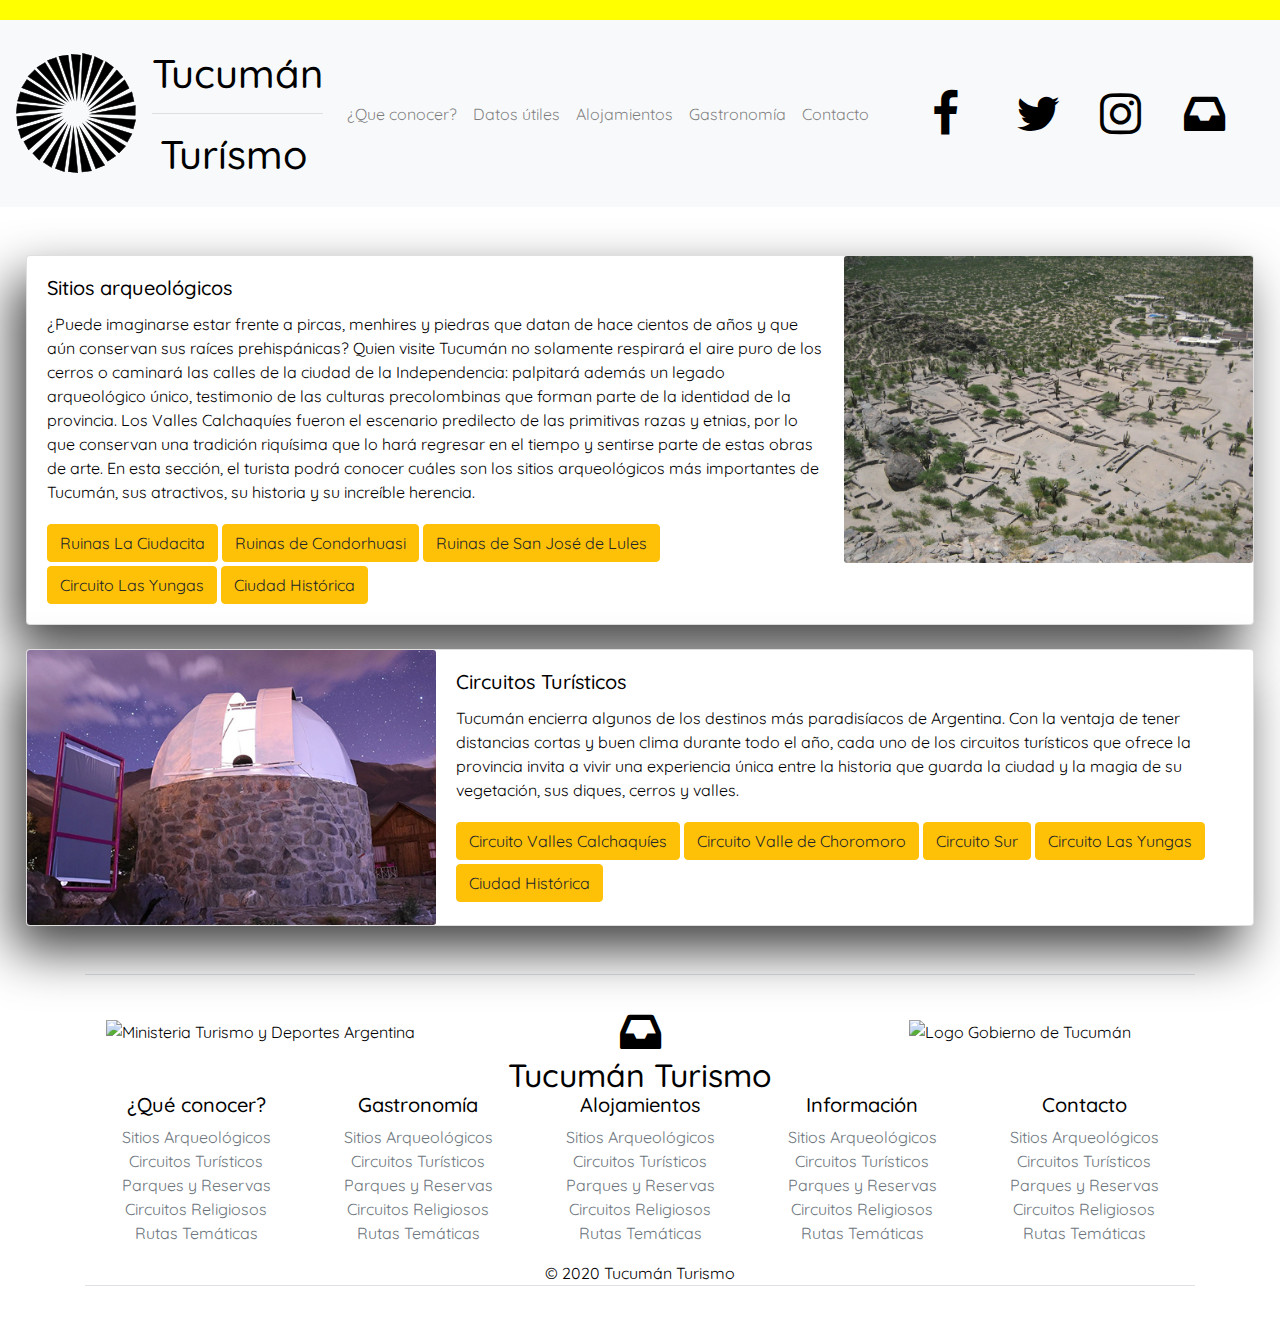
==== que-conocer.html @ 3dce8cdc "cambios realizados con la seccion de 'que conocer'" ====
<!doctype html>
<html lang="en">
  <head>
    <title>Title</title>
    <!-- Required meta tags -->
    <meta charset="utf-8">
    <meta name="viewport" content="width=device-width, initial-scale=1, shrink-to-fit=no">

    <!-- Bootstrap CSS -->
    <link
    rel="stylesheet"
    href="https://cdnjs.cloudflare.com/ajax/libs/animate.css/4.0.0/animate.min.css"
  />
    <link rel="stylesheet" href="https://stackpath.bootstrapcdn.com/bootstrap/4.3.1/css/bootstrap.min.css" integrity="sha384-ggOyR0iXCbMQv3Xipma34MD+dH/1fQ784/j6cY/iJTQUOhcWr7x9JvoRxT2MZw1T" crossorigin="anonymous">
    <link rel="stylesheet" href="style.css">
    <link href="https://fonts.googleapis.com/css2?family=Quicksand:wght@300;400;500;515;600;700&display=swap" rel="stylesheet">
    <link
    href="http://cdnjs.cloudflare.com/ajax/libs/font-awesome/4.3.0/css/font-awesome.css"
    rel="stylesheet"
    type="text/css"
  />
  <link rel="stylesheet" href="que-conocer.css">
  <link
    rel="stylesheet"
    href="https://cdnjs.cloudflare.com/ajax/libs/animate.css/4.0.0/animate.min.css"
  />
  </head>
  <body>


<div class="barra-amarilla"></div>
    <nav class="navbar navbar-expand-lg navbar-light bg-light">
      <a class="navbar-brand" href="#"> 
        
        <svg class="entetur" xmlns="http://www.w3.org/2000/svg" viewBox="0 0 274.05 274.16"><title>logo turismo</title><g id="uno"><polygon points="5.48 174.2 103.08 145.27 11.7 195.18 5.48 174.2"/><path d="M296.79,180.9l-61.4,33.53-25.31,13.83-5.9-19.91,92.61-27.45m8.74-3.63L202.94,207.68l6.53,22,96.06-52.46Z" transform="translate(-198.08 -33.82)"/></g><g id="cuatro"><polygon points="3.65 109.64 10.42 88.83 107.22 120.32 3.65 109.64"/><path d="M208.82,123.28l91.85,29.87L202.4,143l6.42-19.74m-.64-1.27-7.11,21.88,108.86,11.22L208.18,122Z" transform="translate(-198.08 -33.82)"/></g><g id="tres"><polygon points="2.89 116.12 104.11 126.93 0.56 137.87 2.89 116.12"/><path d="M201.41,150.48l96,10.26-46.4,4.91-51.85,5.48,2.2-20.65m-.89-1.1-2.44,22.87,108.84-11.5-106.4-11.37Z" transform="translate(-198.08 -33.82)"/></g><g id="dos"><polygon points="1.72 144.91 103.19 136.86 3.44 166.72 1.72 144.91"/><path d="M296.62,171.55,249,185.81l-47,14.07-1.65-20.7,96.29-7.63m9.3-1.74-106.66,8.45,1.82,22.93,104.84-31.38Z" transform="translate(-198.08 -33.82)"/></g><g id="once"><polygon points="151.97 0.64 173.18 6.04 148.02 104.68 151.97 0.64"/><path d="M350.53,35.09l20.12,5.13-23.87,93.6,2-52.92,1.74-45.81m-.95-1.27q-2.08,54.68-4.16,109.36L371.87,39.5l-22.29-5.68Z" transform="translate(-198.08 -33.82)"/></g><g id="doce"><polygon points="179.64 8.22 199.35 17.73 155.13 109.41 179.64 8.22"/><path d="M378.07,42.76l18.7,9-42,87L370.26,75l7.81-32.2m-.68-1.44Q364.51,94.5,351.61,147.68L398.1,51.31l-20.71-10Z" transform="translate(-198.08 -33.82)"/></g><g id="trece"><polygon points="204.98 19.5 222.62 32.44 162.44 114.54 204.98 19.5"/><path d="M403.26,54.09,420,66.37l-57.11,77.9L398,65.93l5.3-11.84m-.41-1.54q-22.35,50-44.71,99.9l63.26-86.3-18.55-13.6Z" transform="translate(-198.08 -33.82)"/></g><g id="catorce"><polygon points="230.04 38.29 244.1 55.06 166.1 120.46 230.04 38.29"/><path d="M428.13,72.9l13.34,15.91-74,62.06,60.67-78m0-1.59-67.22,86.38,82-68.75L428.11,71.31Z" transform="translate(-198.08 -33.82)"/></g><g id="quince"><polygon points="248.01 61.07 258.33 80.36 168.59 128.41 248.01 61.07"/><path d="M445.94,95.67l9.8,18.31-85.15,45.59,75.35-63.9m.3-1.56-83.48,70.78,94.33-50.5L446.24,94.11Z" transform="translate(-198.08 -33.82)"/></g><g id="dieciseis"><polygon points="264.51 88.93 269.53 110.23 170.45 133.58 264.51 88.93"/><path d="M462.25,123.47,467,143.68l-94,22.15,40.93-19.43,48.32-22.93m.68-1.44L364.07,169l104.14-24.55L462.93,122Z" transform="translate(-198.08 -33.82)"/></g><g id="diecisiete"><polygon points="170.37 139.49 272.67 120.1 272.13 141.97 170.37 139.49"/><path d="M470.23,154.52l-.5,20.76-96.56-2.36,44.52-8.44,52.54-10m1-1.21L363.74,173.69l107,2.61.56-23Z" transform="translate(-198.08 -33.82)"/></g><g id="dieciocho"><polygon points="169.45 146.38 273.41 152.22 267.62 173.32 169.45 146.38"/><path d="M372.2,181l98.64,5.54-5.49,20L372.2,181m-9.34-1.53,103.19,28.32,6.09-22.18-109.28-6.14Z" transform="translate(-198.08 -33.82)"/></g><g id="diecinueve"><polygon points="165.58 153.08 264.85 184.47 254.02 203.48 165.58 153.08"/><path d="M368,188.8l43.21,13.65,51,16.12-10.28,18L368,188.8M359.32,185l93,53,11.39-20L359.32,185Z" transform="translate(-198.08 -33.82)"/></g><g id="veinte"><polygon points="161.44 158.1 250.37 212.25 235.32 228.13 161.44 158.1"/><path d="M363.28,194.79,402,218.35l45.68,27.82-14.28,15.07-70.1-66.45M355.76,189l77.66,73.61L449.24,246,355.76,189Z" transform="translate(-198.08 -33.82)"/></g><g id="veintiuno"><polygon points="153.35 162.03 227.7 234.91 209.44 246.97 153.35 162.03"/><path d="M354.44,199.49l51.9,50.88L425,268.65,407.67,280.1l-53.23-80.61m-6-7.3,59,89.29,19.2-12.67-78.16-76.62Z" transform="translate(-198.08 -33.82)"/></g><g id="veintidos"><polygon points="145.64 169.09 202.6 256.24 182.18 264.1 145.64 169.09"/><path d="M345.87,207.12l54.05,82.7-19.37,7.45-34.68-90.15m-4.31-8.43L380,298.56l21.47-8.25-59.88-91.62Z" transform="translate(-198.08 -33.82)"/></g><g id="veintitres"><polygon points="138.69 170.54 172.53 269.01 150.8 271.62 138.69 170.54"/><path d="M337.83,209l18.41,53.59,13.7,39.85-20.62,2.47L337.83,209m-2.11-9.22L348.45,306l22.83-2.74-35.56-103.5Z" transform="translate(-198.08 -33.82)"/></g><g id="veinticuatro"><polygon points="119.32 271.04 131.18 169.94 141.05 273.59 119.32 271.04"/><path d="M329.21,208.49l4.42,46.37,4.95,52L318,304.42l11.26-95.93m.1-9.47L316.85,305.3,339.69,308,329.31,199Z" transform="translate(-198.08 -33.82)"/></g><g id="veinticinco"><polygon points="89.92 263.7 124.81 168.07 110.47 271.2 89.92 263.7"/><path d="M321.75,206.48,316,247.84l-7.86,56.5-19.5-7.12,33.11-90.74M324,197.3,287.35,297.81,309,305.7q7.55-54.19,15.08-108.4Z" transform="translate(-198.08 -33.82)"/></g><g id="veintiseis"><polygon points="62.36 249.18 117.73 163.75 80.72 261.08 62.36 249.18"/><path d="M313.67,201.79l-16.1,42.35-19,50-17.43-11.3,52.54-81m4.28-8.44-58.2,89.79,19.3,12.51L318,193.35Z" transform="translate(-198.08 -33.82)"/></g><g id="veintisiete"><polygon points="38.2 228.86 112.53 159.31 53.15 244.84 38.2 228.86"/><path d="M307.52,196.71l-56.34,81.15L237,262.7l70.53-66m6.19-7.16-78.13,73.11,15.71,16.79,62.42-89.9Z" transform="translate(-198.08 -33.82)"/></g><g id="veintiocho"><polygon points="17.93 202.37 106.37 151.97 28.76 221.38 17.93 202.37"/><path d="M300.61,188.55l-32.67,29.21-41,36.65-10.28-18,83.92-47.82m7.68-5.53-93,53,11.39,20,81.58-73Z" transform="translate(-198.08 -33.82)"/></g><g id="diez"><polygon points="125.93 3.02 147.28 4.78 138.93 106.23 125.93 3.02"/><path d="M324.59,37.38l20.23,1.67-7.92,96.16-5.85-46.52-6.46-51.31m-1.15-1.09q6.84,54.29,13.67,108.58L345.9,38.14l-22.46-1.85Z" transform="translate(-198.08 -33.82)"/></g><g id="nueve"><polygon points="97.72 7.56 118.95 4.76 132.23 105.69 97.72 7.56"/><path d="M316.6,39.14l12.59,95.66-9.67-27.49-23-65.52,20.13-2.65m.87-1.12L295.12,41,331.43,144.2,317.47,38Z" transform="translate(-198.08 -33.82)"/></g><g id="ocho"><polygon points="71.61 17.21 91.83 10.13 125.47 106.21 71.61 17.21"/><path d="M289.6,44.59l31.89,91.07-19.26-31.83L270.44,51.3l19.16-6.71m.61-1.27-21.27,7.44,56.67,93.63L290.21,43.32Z" transform="translate(-198.08 -33.82)"/></g><g id="siete"><polygon points="47.52 33.11 66.2 21.71 119.23 108.6 47.52 33.11"/><path d="M264.11,56.22l50.32,82.44L246.39,67l17.72-10.81m.34-1.38-19.64,12,75.38,79.36L264.45,54.84Z" transform="translate(-198.08 -33.82)"/></g><g id="seis"><polygon points="27.34 53.77 42.85 38.34 114.62 110.53 27.34 53.77"/><path d="M240.93,72.86,309,141.37l-29.87-19.43-53-34.44,14.72-14.64m0-1.41L224.63,87.67l91.74,59.66L240.94,71.45Z" transform="translate(-198.08 -33.82)"/></g><g id="cinco"><polygon points="12.99 79.08 24.86 60.7 110.38 115.91 12.99 79.08"/><path d="M223.09,95.2l81.15,52.39-30.45-11.51-62-23.43L223.09,95.2m-.3-1.38-12.47,19.32,102.36,38.72-89.89-58Z" transform="translate(-198.08 -33.82)"/></g></svg>



      </a>
      <a class="navbar-brand" href="#">
        <p><h1>Tucumán</h1></p> <hr>
        <p><h1 class="dosespacios">Turísmo</h1></p></a>
      <button class="navbar-toggler" type="button" data-toggle="collapse" data-target="#navbarNav" aria-controls="navbarNav" aria-expanded="false" aria-label="Toggle navigation">
        <span class="navbar-toggler-icon"></span>
      </button>
      <div class="collapse navbar-collapse" id="navbarNav">
        <ul class="navbar-nav">
          <li class="nav-item">
            <a class="nav-link" href="#">¿Que conocer? <span class="sr-only">(current)</span></a>
          </li>
          <li class="nav-item">
            <a class="nav-link" href="#">Datos útiles</a>
          </li>
          <li class="nav-item">
            <a class="nav-link" href="#">Alojamientos</a>
          </li>
          <li class="nav-item">
            <a class="nav-link" href="#">Gastronomía</a>
          </li>
          <li class="nav-item">
            <a class="nav-link" href="#">Contacto</a>
          </li>
        </ul>

      </div>
      <div class="redes-sociales d-none d-lg-block">
        <i class="fa fa-facebook fa-3x"></i>
        <i class="fa fa-twitter fa-3x"></i>
        <i class="fa fa-instagram fa-3x"></i>
        <i class="fa fa-inbox fa-3x"></i>
      </div>
    </nav>








   

      <!-- <div class="card-body">

    <div class="carta card mb-3 d-flex justify-content-center  animate__animated animate__backInDown">
      <div class="encajar">
      <img class="card-img-top" src="observatorio-de-ampimpa.jpg" alt="Card image cap">
      <h5 class="card-title">Ampimpa</h5>
    </div>
      <div class="card-body">
        
        
        <p class="card-text ">un centro astronomico con las mejores vistas hacia el universo permitido por sus cielos despejados y su altura al nivel del mar. <span> Se encuentra a 10 km de Amaicha del Valle, sobre la RP 307, a 2560 m de altura. Fue fundado en 1985 para estudiar el Cometa Halley en su último paso por la Tierra. Está emplazado en un balcón natural al valle de Santa María, enfrentando a las sierras de Quilmes o del Cajón, y un cielo diáfano, en forma casi permanente, sin polución ambiental ni contaminación lumínica, lo que permite la realización de observaciones en condiciones óptimas. Ofrece visitas guiadas y Campamentos Científicos Educativos para grupos de alumnos de colegios. Desde 2011 está reconocida como Institución de Formación Profesional Docente por el Ministerio de Educación y en ese marco realiza Campamentos de Formación Docente en el Área de Ciencias.</span></p>
        
      </div>
    </div>
    
  </div> -->

<!-- 
  <div class="card">
    <div class="card-body">
      <h5 class="card-title">Card title</h5>
      <p class="card-text">This is a wider card with supporting text below as a natural lead-in to additional content. This content is a little bit longer.</p>
      <p class="card-text"><small class="text-muted">Last updated 3 mins ago</small></p>
    </div>
    <img class="card-img" src="observatorio-de-ampimpa.jpg" alt="Card image cap">
  </div> -->


  <div class="atracciones card mb-4 mt-5 animate__animated animate__fadeInRight" >
    <div class="row no-gutters">
      
      <div class="col-md-8">
        <div class="card-body">
          <h5 class="card-title">Sitios arqueológicos</h5>
          <p class="card-text">¿Puede imaginarse estar frente a pircas, menhires y piedras que datan de hace cientos de años y que aún conservan sus raíces prehispánicas?

            Quien visite Tucumán no solamente respirará el aire puro de los cerros o caminará las calles de la ciudad de la Independencia: palpitará además un legado arqueológico único, testimonio de las culturas precolombinas que forman parte de la identidad de la provincia.
          
            Los Valles Calchaquíes fueron el escenario predilecto de las primitivas razas y etnias, por lo que conservan una tradición riquísima que lo hará regresar en el tiempo y sentirse parte de estas obras de arte.
          
            En esta sección, el turista podrá conocer cuáles son los sitios arqueológicos más importantes de Tucumán, sus atractivos, su historia y su increíble herencia.     
          </p>
          

          <button type="button" class="btn btn-warning mt-1" data-toggle="modal" data-target=".bd-example-modal-lg-sauno">Ruinas La Ciudacita</button>



<button type="button" class="btn btn-warning mt-1" data-toggle="modal" data-target=".bd-example-modal-lg-sados">Ruinas de Condorhuasi</button>



<button type="button" class="btn btn-warning mt-1" data-toggle="modal" data-target=".bd-example-modal-lg-satres">Ruinas de San José de Lules</button>




<button type="button" class="btn btn-warning mt-1" data-toggle="modal" data-target=".bd-example-modal-lg-i">Circuito Las Yungas</button>

<div class="modal fade bd-example-modal-lg-i" tabindex="-3" role="dialog" aria-labelledby="myLargeModalLabel2" aria-hidden="true">
  <div class="modal-dialog modal-lg-">
    <div class="modal-content">
      <button type="button" class="close" data-dismiss="modal" aria-label="Close">
        <span aria-hidden="true">&times;</span>
      </button>
      <img class="img-fluid" src="dique el cadillal.jpg" alt="">
      <h5 class="modal-titulo">Circuito Las Yungas</h5>
      <p class="texto-modal">
        El visitante podrá conocer lugares paradisíacos en este circuito y disfrutará de la paz y la infinidad de actividades en Yerba Buena, de las lomas y quebradas soñadas de Villa Nougués, de los cerros y la vista panorámica única de la ciudad desde San Javier y de los bosques verdes y tupidos de Raco y El Siambón. Además, descubrirá el testimonio de una de las fábricas azucareras más destacadas de la provincia en el ex ingenio San Pablo y podrá relajarse en un atardecer frente al dique El Cadillal.</p>


<button type="button" class="btn btn-secondary" data-dismiss="modal">Close</button>


    </div>
  </div>
</div>

<button type="button" class="btn btn-warning mt-1" data-toggle="modal" data-target=".bd-example-modal-lg-q">Ciudad Histórica</button>

<div class="modal fade bd-example-modal-lg-q" tabindex="-3" role="dialog" aria-labelledby="myLargeModalLabel2" aria-hidden="true">
  <div class="modal-dialog modal-lg-">
    <div class="modal-content">
      <button type="button" class="close" data-dismiss="modal" aria-label="Close">
        <span aria-hidden="true">&times;</span>
      </button>
      <img class="img-fluid" src="1200px-Casa_Histórica_de_la_Independencia_Argentina,_Tucumán.jpg" alt="">
      <h5 class="modal-titulo">Ciudad Histórica</h5>
      <p class="texto-modal">
        Sin duda, el primer circuito que debe recorrer el turista es el de Ciudad Histórica, donde se sumergirá en las raíces de la provincia que vio nacer en sus calles a la Independencia Argentina. En este paseo, conocerá los edificios y lugares cívicos más importantes del Norte Argentino como ser la Casa Histórica, la Plaza Independencia, museos y galerías de arte, iglesias empapadas de historia y callecitas de adoquines con color autóctono, entre otros de significativa importancia.</p>


<button type="button" class="btn btn-secondary" data-dismiss="modal">Close</button>


    </div>
  </div>
</div>




        </div>
      </div>
      <div class="col-md-4">
        <img src="sitios arqueologicos.jpg" class="card-img" alt="...">
      </div>
      
    </div>
  </div>
  

  <div class="atracciones card mb-3 animate__animated animate__fadeInLeft" >
    <div class="row no-gutters">
      <div class="col-md-4">
        <img src="observatorio-de-ampimpa.jpg" class="card-img" alt="...">
      </div>
      <div class="col-md-8">
        <div class="card-body">
          <h5 class="card-title">Circuitos Turísticos</h5>
          <p class="card-text">Tucumán encierra algunos de los destinos más paradisíacos de Argentina. Con la ventaja de tener distancias cortas y buen clima durante todo el año, cada uno de los circuitos turísticos que ofrece la provincia invita a vivir una experiencia única entre la historia que guarda la ciudad y la magia de su vegetación, sus diques, cerros y valles.    
          </p>
          
          <button type="button" class="btn btn-warning mt-1" data-toggle="modal" data-target=".bd-example-modal-lg">Circuito Valles Calchaquíes</button>

<div class="modal fade bd-example-modal-lg" tabindex="-1" role="dialog" aria-labelledby="myLargeModalLabel" aria-hidden="true">
  <div class="modal-dialog modal-lg">
    <div class="modal-content">
      <button type="button" class="close" data-dismiss="modal" aria-label="Close">
        <span aria-hidden="true">&times;</span>
      </button>
      <img class="img-fluid" src="valles calchaquíes.jpg" alt="">
      <h5 class="modal-titulo">Circuito Valles Calchaquíes</h5>
      <p class="texto-modal"> Recorrido turístico por excelencia que busca el acceso al Norte Argentino a través de las montañas. Tierra extraordinaria que ofrece miles de sorpresas con un encanto antiguo, donde historia, naturaleza, tradiciones, arqueología y mitos, forman una alianza excepcional. Lo que la constituye en una región turística de inevitable asombro.

Recorrer este circuito le tomará al visitante como mínimo dos días, ya que la oferta de lugares para visitar es bastante amplia. Si la idea es realizar además algunas de las actividades que ofrece el turismo aventura, deberán disponer de más tiempo.

Entre las distintas actividades que ofrece, se destacan: cabalgatas, mountain bike, recorridos en 4x4, trekking, etc.</p>


<button type="button" class="btn btn-secondary" data-dismiss="modal">Close</button>


    </div>
  </div>
</div>

<button type="button" class="btn btn-warning mt-1" data-toggle="modal" data-target=".bd-example-modal-lg-t">Circuito Valle de Choromoro</button>

<div class="modal fade bd-example-modal-lg-t" tabindex="-2" role="dialog" aria-labelledby="myLargeModalLabel2" aria-hidden="true">
  <div class="modal-dialog modal-lg">
    <div class="modal-content">
      <button type="button" class="close" data-dismiss="modal" aria-label="Close">
        <span aria-hidden="true">&times;</span>
      </button>
      <img class="img-fluid" src="valle choromoro.jpg" alt="">
      <h5 class="modal-titulo">Circuito Valle de Choromoro</h5>
      <p class="texto-modal">Otro de los paseos de los cuales el turista se enamorará es el del Valle de Choromoro, en el que el verde de los cerros y un clima agradable lo invitarán a conocer culturas precolombinas, monumentos coloniales, yacimientos arqueológicos y legados históricos que merecen ser explorados.


        Reconocido por ser  una de las mejores zonas productivas de Argentina, este hermoso Valle, se caracteriza por la actividad agrícola-ganadera, destacándose la cría de ganado y también sus tambos que dan lugar a la fabricación de quesillos, quesos y de dulces artesanales. Otros destacados son sus conocidos cultivos de higos, como también sus criaderos de pollos.
        
        
        A lo largo de la Ruta Provincial Nº 312, el visitante descubrirá paisajes únicos, valles ideales para olvidarse del tiempo y disfrutar de la naturaleza.</p>


<button type="button" class="btn btn-secondary" data-dismiss="modal">Close</button>
</div>
</div>
</div>

<button type="button" class="btn btn-warning mt-1" data-toggle="modal" data-target=".bd-example-modal-lg-b">Circuito Sur</button>

<div class="modal fade bd-example-modal-lg-b" tabindex="-3" role="dialog" aria-labelledby="myLargeModalLabel2" aria-hidden="true">
  <div class="modal-dialog modal-lg">
    <div class="modal-content">
      <button type="button" class="close" data-dismiss="modal" aria-label="Close">
        <span aria-hidden="true">&times;</span>
      </button>
      <img class="img-fluid" src="valle choromoro.jpg" alt="">
      <h5 class="modal-titulo">Circuito Sur</h5>
      <p class="texto-modal">Este recorrido por el sur tucumano invita al turista a conocer algunas de las ciudades más pujantes de la provincia y a empaparse de la historia de pueblos que crecen año tras año y conservan sus sellos distintivos, como Lules, Monteros, Concepción, las Ruinas de la Ciudacita, el parque Cochuna y nada menos que la capital nacional del Sulky: Simoca.</p>


<button type="button" class="btn btn-secondary" data-dismiss="modal">Close</button>


    </div>
  </div>
</div>


<button type="button" class="btn btn-warning mt-1" data-toggle="modal" data-target=".bd-example-modal-lg-i">Circuito Las Yungas</button>

<div class="modal fade bd-example-modal-lg-i" tabindex="-3" role="dialog" aria-labelledby="myLargeModalLabel2" aria-hidden="true">
  <div class="modal-dialog modal-lg-">
    <div class="modal-content">
      <button type="button" class="close" data-dismiss="modal" aria-label="Close">
        <span aria-hidden="true">&times;</span>
      </button>
      <img class="img-fluid" src="dique el cadillal.jpg" alt="">
      <h5 class="modal-titulo">Circuito Las Yungas</h5>
      <p class="texto-modal">
        El visitante podrá conocer lugares paradisíacos en este circuito y disfrutará de la paz y la infinidad de actividades en Yerba Buena, de las lomas y quebradas soñadas de Villa Nougués, de los cerros y la vista panorámica única de la ciudad desde San Javier y de los bosques verdes y tupidos de Raco y El Siambón. Además, descubrirá el testimonio de una de las fábricas azucareras más destacadas de la provincia en el ex ingenio San Pablo y podrá relajarse en un atardecer frente al dique El Cadillal.</p>


<button type="button" class="btn btn-secondary" data-dismiss="modal">Close</button>


    </div>
  </div>
</div>

<button type="button" class="btn btn-warning mt-1" data-toggle="modal" data-target=".bd-example-modal-lg-q">Ciudad Histórica</button>

<div class="modal fade bd-example-modal-lg-q" tabindex="-3" role="dialog" aria-labelledby="myLargeModalLabel2" aria-hidden="true">
  <div class="modal-dialog modal-lg-">
    <div class="modal-content">
      <button type="button" class="close" data-dismiss="modal" aria-label="Close">
        <span aria-hidden="true">&times;</span>
      </button>
      <img class="img-fluid" src="1200px-Casa_Histórica_de_la_Independencia_Argentina,_Tucumán.jpg" alt="">
      <h5 class="modal-titulo">Ciudad Histórica</h5>
      <p class="texto-modal">
        Sin duda, el primer circuito que debe recorrer el turista es el de Ciudad Histórica, donde se sumergirá en las raíces de la provincia que vio nacer en sus calles a la Independencia Argentina. En este paseo, conocerá los edificios y lugares cívicos más importantes del Norte Argentino como ser la Casa Histórica, la Plaza Independencia, museos y galerías de arte, iglesias empapadas de historia y callecitas de adoquines con color autóctono, entre otros de significativa importancia.</p>


<button type="button" class="btn btn-secondary" data-dismiss="modal">Close</button>


    </div>

  </div>
</div>




        </div>
      </div>
    </div>
  </div>
  




<!-- Footer -->
<div class="container">
  <footer class="pt-4 my-md-5 pt-md-5 margin-top-5px border-top border-bottom bg-white">
      <div class="row d-flex" style="margin-top: -65px; margin-bottom: -10px;">
          <div class="col-12 col-md d-flex justify-content-center align-items-center">
              <a href="https://www.argentina.gob.ar/turismoydeportes">
                  <img width="257" height="180"
                      src="https://hotelga.com.ar/wp2020/wp-content/uploads/2019/12/minTur.png"
                      alt="Ministeria Turismo y Deportes Argentina">
              </a>
          </div>
          <div class="col-12 col-md">
              <div class="row d-flex" style="justify-content:center; margin-top: 50px;">
                  <div class="col-12 text-center">
                      <i class="fa fa-inbox fa-3x" aria-hidden="true"></i>
                  </div>
                  <div class="col-12 text-center">
                      <h2>Tucumán Turismo</h2>
                  </div>
              </div>
          </div>
          <div class="col-12 col-md d-flex justify-content-center align-items-center">
              <a href="https://www.tucuman.gob.ar">
                  <img width="215" height="100"
                      src="https://www.comunicaciontucuman.gob.ar/nuevo_logo/0_LOGO%20GOBIERNO%20TUCUMAN%20HORIZONTAL.png"
                      alt="Logo Gobierno de Tucumán">
              </a>
          </div>
      </div>
      <div class="container">
          <div class="row">
              <div class="col-12 col-md">
                  <h5 class="text-center">¿Qué conocer?</h5>
                  <ul class="list-unstyled text-small text-center">
                      <li><a href="" class="text-muted">Sitios Arqueológicos</a></li>
                      <li><a href="" class="text-muted">Circuitos Turísticos</a></li>
                      <li><a href="" class="text-muted">Parques y Reservas</a></li>
                      <li><a href="" class="text-muted">Circuitos Religiosos</a></li>
                      <li><a href="" class="text-muted">Rutas Temáticas</a></li>
                  </ul>
              </div>
              <div class="col-12 col-md ">
                  <h5 class="text-center">Gastronomía</h5>
                  <ul class="list-unstyled text-small text-center">
                      <li><a href="" class="text-muted">Sitios Arqueológicos</a></li>
                      <li><a href="" class="text-muted">Circuitos Turísticos</a></li>
                      <li><a href="" class="text-muted">Parques y Reservas</a></li>
                      <li><a href="" class="text-muted">Circuitos Religiosos</a></li>
                      <li><a href="" class="text-muted">Rutas Temáticas</a></li>
                  </ul>
              </div>
              <div class="col-12 col-md ">
                  <h5 class="text-center">Alojamientos</h5>
                  <ul class="list-unstyled text-small text-center">
                      <li><a href="" class="text-muted">Sitios Arqueológicos</a></li>
                      <li><a href="" class="text-muted">Circuitos Turísticos</a></li>
                      <li><a href="" class="text-muted">Parques y Reservas</a></li>
                      <li><a href="" class="text-muted">Circuitos Religiosos</a></li>
                      <li><a href="" class="text-muted">Rutas Temáticas</a></li>
                  </ul>
              </div>
              <div class="col-12 col-md ">
                  <h5 class="text-center">Información</h5>
                  <ul class="list-unstyled text-small text-center">
                      <li><a href="" class="text-muted">Sitios Arqueológicos</a></li>
                      <li><a href="" class="text-muted">Circuitos Turísticos</a></li>
                      <li><a href="" class="text-muted">Parques y Reservas</a></li>
                      <li><a href="" class="text-muted">Circuitos Religiosos</a></li>
                      <li><a href="" class="text-muted">Rutas Temáticas</a></li>
                  </ul>
              </div>
              <div class="col-12 col-md ">
                  <h5 class="text-center">Contacto</h5>
                  <ul class="list-unstyled text-small text-center">
                      <li><a href="" class="text-muted">Sitios Arqueológicos</a></li>
                      <li><a href="" class="text-muted">Circuitos Turísticos</a></li>
                      <li><a href="" class="text-muted">Parques y Reservas</a></li>
                      <li><a href="" class="text-muted">Circuitos Religiosos</a></li>
                      <li><a href="" class="text-muted">Rutas Temáticas</a></li>
                  </ul>
              </div>
          </div>
      </div>
      <div class="col-12 col-md d-flex justify-content-center">
          © 2020 Tucumán Turismo
      </div>
  </footer>
</div>






<div class="modales">
  
      
      <div class="modal fade bd-example-modal-lg-sauno" tabindex="-1" role="dialog" aria-labelledby="myLargeModalLabel" aria-hidden="true">
      <div class="modal-dialog modal-lg">
        <div class="modal-content">
          <button type="button" class="close" data-dismiss="modal" aria-label="Close">
            <span aria-hidden="true">&times;</span>
          </button>
          <img class="img-fluid" src="ruinas-la-ciudacita-inca-tucuman-3.jpg" alt="">
          <h5 class="modal-titulo">Ruinas La Ciudacita</h5>
          <p class="texto-modal"> Los estudios realizados demuestran que las ruinas representan el extremo sud del imperio incaico. Consisten en recintos construidos escalonados sobre el filo, a partir de un campo ceremonial de forma rectangular, de 40 metros de ancho por 60 metros de largo denominado en el lenguaje incaico “Kalasasaya”. La obra impresiona por el tamaño de la superficie y la calidad del trabajo realizado con piedras lajas de color grisáceo. Las pircas tienen una altura de un metro y se observan los destrozos realizados por el paso del tiempo y la acción de guanacos y otros mamíferos.</p>


            <p class="texto-modal"> El este, se accede hacia otro grupo de recintos y luego el camino continúa ascendiendo, ya hacia el oeste, en busca del Portezuelo de Los Campos Colorados que tiene casi la misma altura de las ruinas. Luego de traspasarlo, el camino desciende en dirección de Ampajango, provincia de Catamarca.</p>
            
            
            <p class="texto-modal"> Es evidente que construyeron el pueblo para establecer relaciones con los hombres del llano, y en ese lugar, por cuanto permite una visión abierta de la zona donde nace el sol. Estas ruinas, por su técnica constructiva, tienen relación directa con las ruinas de la antigua Fortaleza del Campo Pucará, en el Valle de Las Estancias. Estas poblaciones fueron desocupadas hacia mitad del siglo XVII, al terminar la segunda guerra calchaquí. Los conquistadores españoles realizaron cabalgatas para erradicar la población indígena y ubicarlas en las encomiendas del bajo tucumano donde las obligaban a trabajar en la agricultura. </p>
            
            
            <p class="texto-modal"> Las ruinas forman parte del Parque Nacional Los Alisos, ubicado al sur de la provincia. Para visitarlas, se debe ir acompañado de guías expertos en estas actividades de montañismo. Puede consultar los prestadores habilitados en: <a href="https://www.tucumanturismo.gob.ar/turismo-activo/24/16110/prestadores-de-turismo-activo">PRESTADORES</a> </p> 
            
            
          <p class="texto-modal"> Para más información o para dar aviso de tu llegada, podés contactarte directamente con la administración del Parque Nacional.
            
            Contacto: (03865) 15405985 / (03865) 15405987</p>


    <button type="button" class="btn btn-secondary" data-dismiss="modal">Close</button>


        </div>
      </div>
    </div>



    <div class="modal fade bd-example-modal-lg-sados" tabindex="-2" role="dialog" aria-labelledby="myLargeModalLabel2" aria-hidden="true">
      <div class="modal-dialog modal-lg">
        <div class="modal-content">
          <button type="button" class="close" data-dismiss="modal" aria-label="Close">
            <span aria-hidden="true">&times;</span>
          </button>
          <img class="img-fluid" src="ruinas de condorhuasi.jpg" alt="">
          <h5 class="modal-titulo">Ruinas de Condorhuasi</h5>
          <p class="texto-modal">Entre el verde de los valles, el azul del cielo y el marrón de los suelos, la historia de las Ruinas de Condorhuasi impactará al turista.</p>


          <p class="texto-modal">  Localizadas en El Pichao, a 8 kilómetros de Colalao del Valle, estas ruinas fueron el lugar en donde se refugiaron algunos aborígenes después de la caída de los indios Quilmes en manos de los españoles en 1667. El sitio ya había sido ocupado anteriormente por grupos indígenas de agricultores y pastores poco después del comienzo de la era cristiana, y se desarrolló especialmente entre los años 1000 y 1500.</p>
            
            
          <p class="texto-modal"> puede recorrer la parte central, que posee una superficie cubierta con terrazas de cultivo, obras de irrigación y estructuras habitacionales realizadas en piedra, similares a las de los Quilmes, lo que hace suponer que también fueron un pueblo desarrollado.</p>
            
            
           <p class="texto-modal"> Otro paseo interesante son los cementerios en los que el visitante se enterará de datos curiosos como los entierros de adultos realizados en cestas de piedra cubiertos por una piedra plana o los de niños, inhumados en urnas de alfarería.</p>
            
            
            <p class="texto-modal"> Para acceder a las ruinas, se debe realizar una caminata de aproximadamente 300 metros en donde se descubrirán estos vestigios arqueológicos a la vera del río el Pichao.    </p>
    
    
    <button type="button" class="btn btn-secondary" data-dismiss="modal">Close</button>
    </div>
    </div>
    </div>


    <div class="modal fade bd-example-modal-lg-satres" tabindex="-3" role="dialog" aria-labelledby="myLargeModalLabel2" aria-hidden="true">
      <div class="modal-dialog modal-lg">
        <div class="modal-content">
          <button type="button" class="close" data-dismiss="modal" aria-label="Close">
            <span aria-hidden="true">&times;</span>
          </button>
          <img class="img-fluid" src="Ruinas-jesuiticas-de-Lules-Tucuman-Argentina-Flickr@Miguel.jpg" alt="">
          <h5 class="modal-titulo">Ruinas de San José de Lules</h5>
          <p class="texto-modal">No es en vano que las Ruinas de San José de Lules sean Monumento Histórico Nacional desde 1944 ya que son un vivo testimonio de la época de la conquista española y sitio en donde  los jesuitas cultivaron por primera vez la caña de azúcar.</p>


           <p class="texto-modal"> Están formadas por una antigua capilla y un convento que fueron fundados por la Compañía de Jesús en 1670. Desbordados de historia, allí se ubican los dormitorios, el almacén, los talleres y el colegio donde estudiaban los indios Lules. Además, allí funcionó  el primer colegio público de la Argentina. Actualmente, en la antigua sacristía, funciona el museo.</p>
            
            
           <p class="texto-modal"> Sin embargo, eso no es todo: Manuel Belgrano y José de San Martín acamparon en este lugar durante las guerras de Independencia.</p>
            
            
            <p class="texto-modal"> La visita a San José de Lules se puede hacer de diferentes maneras ya que el camino es de muy fácil acceso. Si el visitante desea realizarlo de manera particular, podrá llegar a ellas desde la ciudad capital, por Ruta Provincial Nº 301 recorriendo aproximadamente 18 kilómetros, 2 antes de encontrar el acceso a la ciudad de Lules.</p> 
            
            <p class="texto-modal"> Otras opciones son el traslado por transporte público desde terminal de ómnibus o bien contratar alguna excursión con una agencia privada. Para consultar por los prestadores que realizan las mismas puede ingresar a: <a href="https://www.tucumanturismo.gob.ar/servicios/16/14824/agencias-de-viajes-de-turismo-receptivo">AGENCIAS RECEPTIVAS</a>  </p>
            
            
            <p class="texto-modal"> Las Ruinas de Lules se pueden visitar en los horarios de: 9 a 18 hs.</p>
    
    
    <button type="button" class="btn btn-secondary" data-dismiss="modal">Close</button>
    
    
        </div>
      </div>
    </div>





</div>

    <!-- Optional JavaScript -->
    <!-- jQuery first, then Popper.js, then Bootstrap JS -->
    <script src="https://code.jquery.com/jquery-3.3.1.slim.min.js" integrity="sha384-q8i/X+965DzO0rT7abK41JStQIAqVgRVzpbzo5smXKp4YfRvH+8abtTE1Pi6jizo" crossorigin="anonymous"></script>
    <script src="https://cdnjs.cloudflare.com/ajax/libs/popper.js/1.14.7/umd/popper.min.js" integrity="sha384-UO2eT0CpHqdSJQ6hJty5KVphtPhzWj9WO1clHTMGa3JDZwrnQq4sF86dIHNDz0W1" crossorigin="anonymous"></script>
    <script src="https://stackpath.bootstrapcdn.com/bootstrap/4.3.1/js/bootstrap.min.js" integrity="sha384-JjSmVgyd0p3pXB1rRibZUAYoIIy6OrQ6VrjIEaFf/nJGzIxFDsf4x0xIM+B07jRM" crossorigin="anonymous"></script>
  </body>
</html>
---- style.css ----
*{
  font-family: 'Quicksand', sans-serif;
  color: black;
}


.barra-amarilla{
  width: 100%;
  height: 20px;
  background-color: yellow;
}

.carrusel{
  height: 30em;

}

svg{
  width: 120px;
}



.entetur:hover #uno{
  animation: turismo 100ms normal  ;
}
.entetur:hover #dos{
  animation: turismo 100ms normal 100ms;
}
.entetur:hover #tres{
  animation: turismo 100ms normal 200ms  ;
}
.entetur:hover #cuatro{
  animation: turismo 100ms normal 300ms ;
}

.entetur:hover #cinco{
  animation: turismo 100ms normal 400ms ;
}

.entetur:hover #seis{
  animation: turismo 100ms normal 500ms ;
}

.entetur:hover #siete{
  animation: turismo 100ms normal 600ms ;
}

.entetur:hover #ocho{
  animation: turismo 100ms normal 700ms ;
}

.entetur:hover #nueve{
  animation: turismo 100ms normal 800ms ;
}

.entetur:hover #diez{
  animation: turismo 100ms normal 900ms ;
}

.entetur:hover #once{
  animation: turismo 100ms normal 1000ms ;
}

.entetur:hover #doce{
  animation: turismo 100ms normal 1100ms ;
}

.entetur:hover #trece{
  animation: turismo 100ms normal 1200ms ;
}

.entetur:hover #catorce{
  animation: turismo 100ms normal 1300ms ;
}

.entetur:hover #quince{
  animation: turismo 100ms normal 1400ms ;
}

.entetur:hover #dieciseis{
  animation: turismo 100ms normal 1500ms ;
}

.entetur:hover #diecisiete{
  animation: turismo 100ms normal 1600ms ;
}

.entetur:hover #dieciocho{
  animation: turismo 100ms normal 1700ms ;
}

.entetur:hover #diecinueve{
  animation: turismo 100ms normal 1800ms ;
}

.entetur:hover #veinte{
  animation: turismo 100ms normal 1900ms ;
}

.entetur:hover #veintiuno{
  animation: turismo 100ms normal 2000ms ;
}

.entetur:hover #veintidos{
  animation: turismo 100ms normal 2100ms ;
}
.entetur:hover #veintitres{
  animation: turismo 100ms normal 2200ms ;
}
.entetur:hover #veinticuatro{
  animation: turismo 100ms normal 2300ms ;
}
.entetur:hover #veinticinco{
  animation: turismo 100ms normal 2400ms ;
}
.entetur:hover #veintiseis{
  animation: turismo 100ms normal 2500ms ;
}
.entetur:hover #veintisiete{
  animation: turismo 100ms normal 2600ms ;
}
.entetur:hover #veintiocho{
  animation: turismo 100ms normal 2700ms ;
}

@keyframes turismo{
  0%{ fill: black; }
  80%{ fill: white;}
  100%{fill: gray;}
}

.dosespacios{
  margin-left: 8px;
}

.redes-sociales i{
  width: 80px;
}
 
.carousel-inner{
  background-color: rgba(82, 78, 78, 0.337);
}
.carousel-caption{
  z-index: 3;
  padding: 20px;
  color: white;
  position: absolute;
  width: 100%;
  left: 0;
  height: 150px;
  bottom: 0;
  background-color: rgba(82, 78, 78, 1);
  box-shadow: 0px -22px 49px 0px rgba(0,0,0,0.75);

}

.animate__animated.animate__fadeInUp{
  animation-duration: 2s;
}
.carousel-caption p{
  color: white;
  
}
.carousel-caption h5{
  color: white;
  
}

.carousel-item::after{
  content: "";
  background-color: gray;
  z-index: 4;
  width: 100px;
  height: 100px;
  position: absolute;
}

.card-body img{
  width: 30%;
  display: inline;
  margin: 0 30%;
}


.lavarse{
  position: relative;
 
  display: inline;
}
.carousel-caption h5{
 font-size: 1rem;
 display: inline-block;
}

footer{
  color: rgba(0, 0, 0, 1);
  }
  .color-iconos {
  color: rgba(0, 0, 0, 1);
  }
  .flecha{
  width: 10px;
  }

  @media screen and (max-width: 600px) {
    .card-body img{
      width: 80%;
      margin: 0 10%;

    }
    .lavarse{
      font-size: 1rem ;
      margin: 0;
     }
     .carousel-caption{
       position: relative;
     }

  }
---- que-conocer.css ----
/* .card-img-top{
  max-width: 200%;
  height: 20rem;
} */


.close{
  position: relative;
  z-index: 3;
}
.atracciones{
  margin: 0% 2%;
  box-shadow: -12px 24px 52px 0px rgba(0,0,0,0.75);
}

button.close{
  display: inline-flex;
  position: absolute;
  padding: 10px 15px 10px;
  align-self: flex-end;
}
.modal-titulo{
  position: relative;
  padding-left: 1rem;
}

.card-body img {
  z-index: 2;
  margin-left: 10px;
  padding-bottom: 1rem;
  position: relative;
  display: inline;
}
.texto-modal{
  display: inline;
  padding-left: 1rem;
  padding-right: 1rem;
}

@media (min-width: 600px) { 
  .modal-titulo{
    position: absolute;
    left: 16rem;
    top: 2rem;
  }
 }
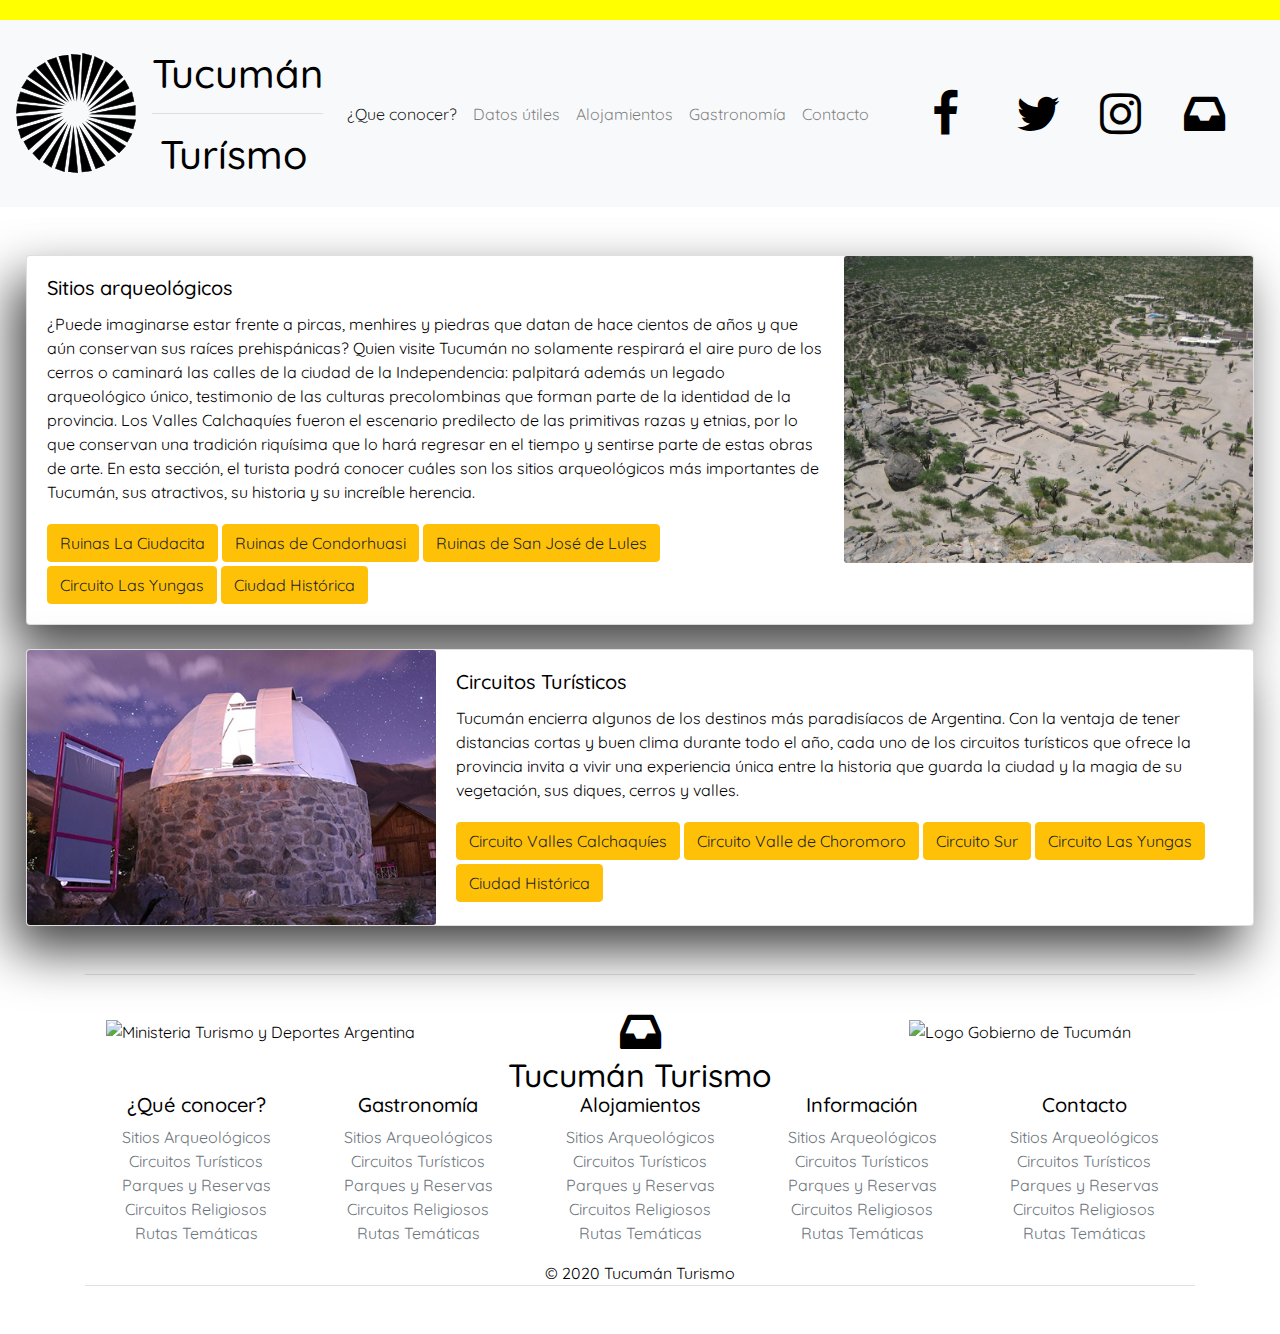
==== commit 54e0815d: "indexar que conocer" ====
--- a/que-conocer.html
+++ b/que-conocer.html
@@ -46,7 +46,7 @@
       <div class="collapse navbar-collapse" id="navbarNav">
         <ul class="navbar-nav">
           <li class="nav-item">
-            <a class="nav-link" href="#">¿Que conocer? <span class="sr-only">(current)</span></a>
+            <a class="nav-link active" href="que-conocer.html">¿Que conocer? <span class="sr-only">(current)</span></a>
           </li>
           <li class="nav-item">
             <a class="nav-link" href="#">Datos útiles</a>
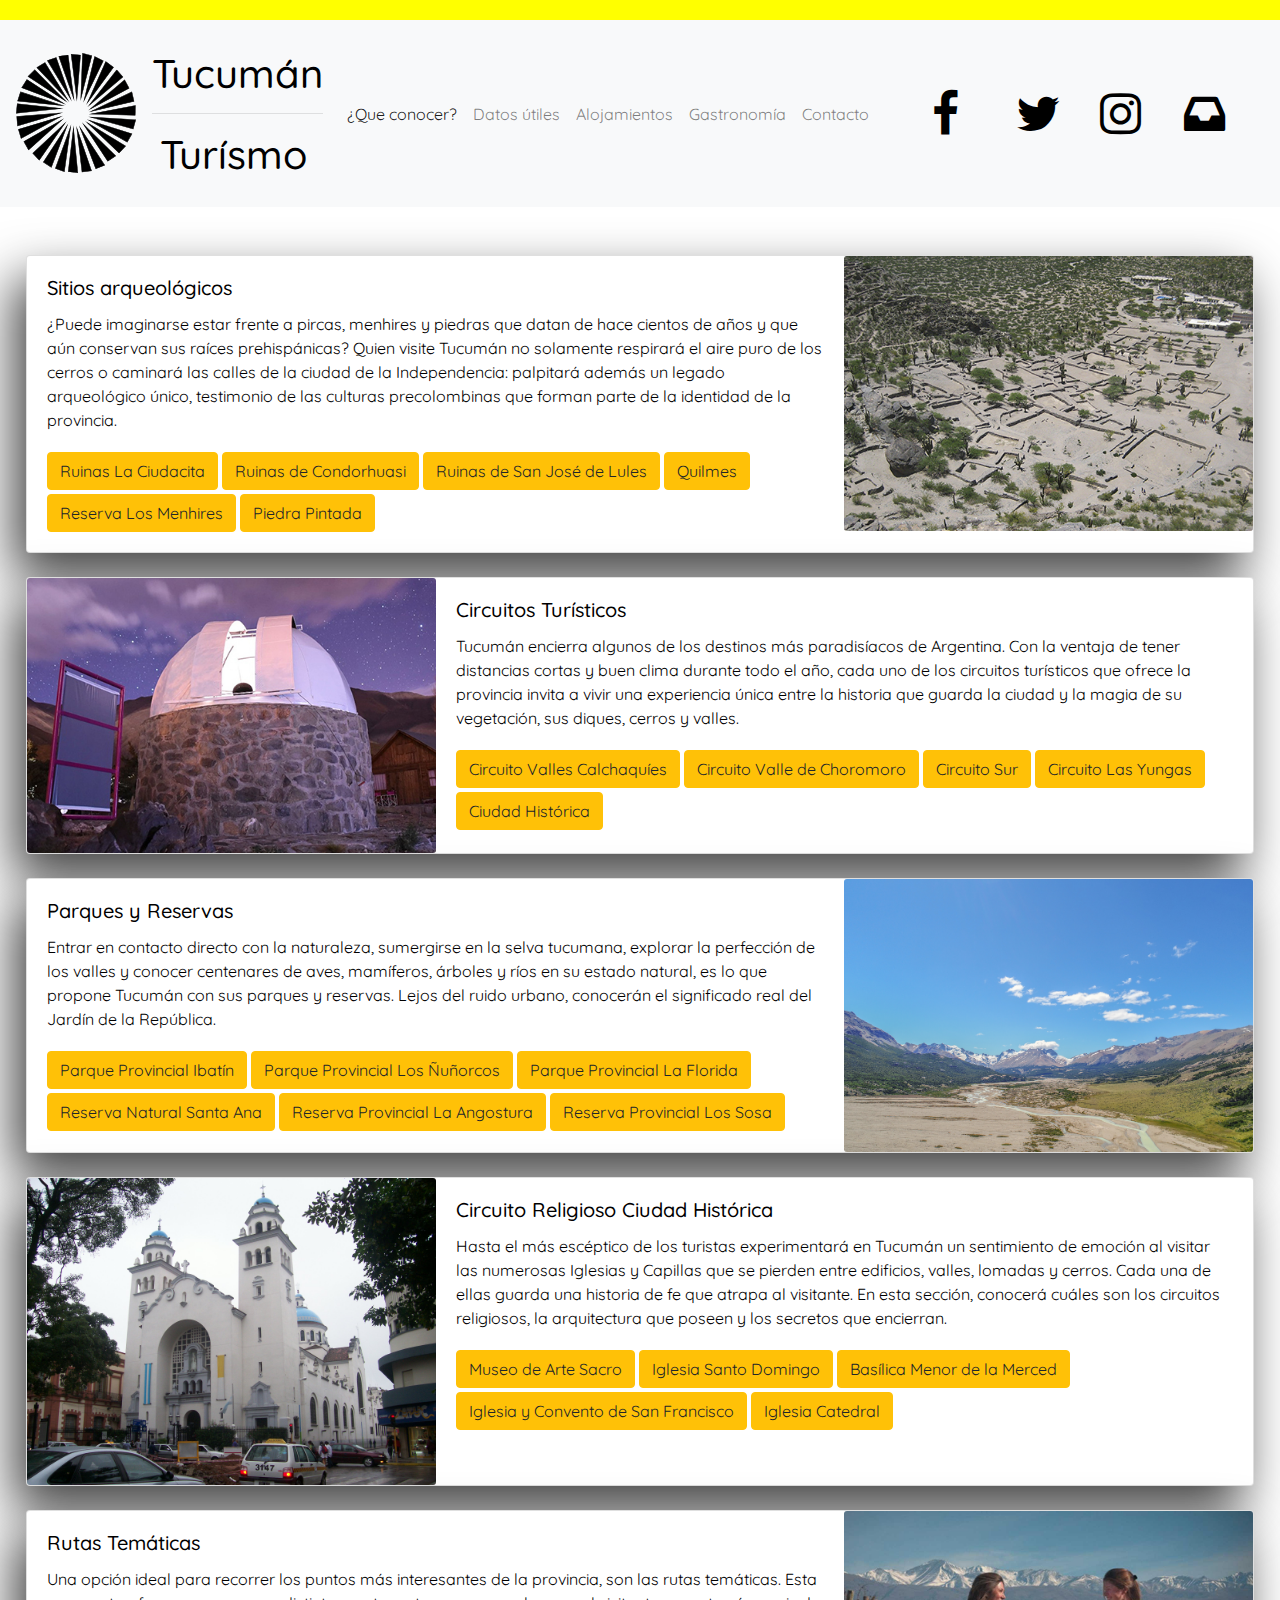
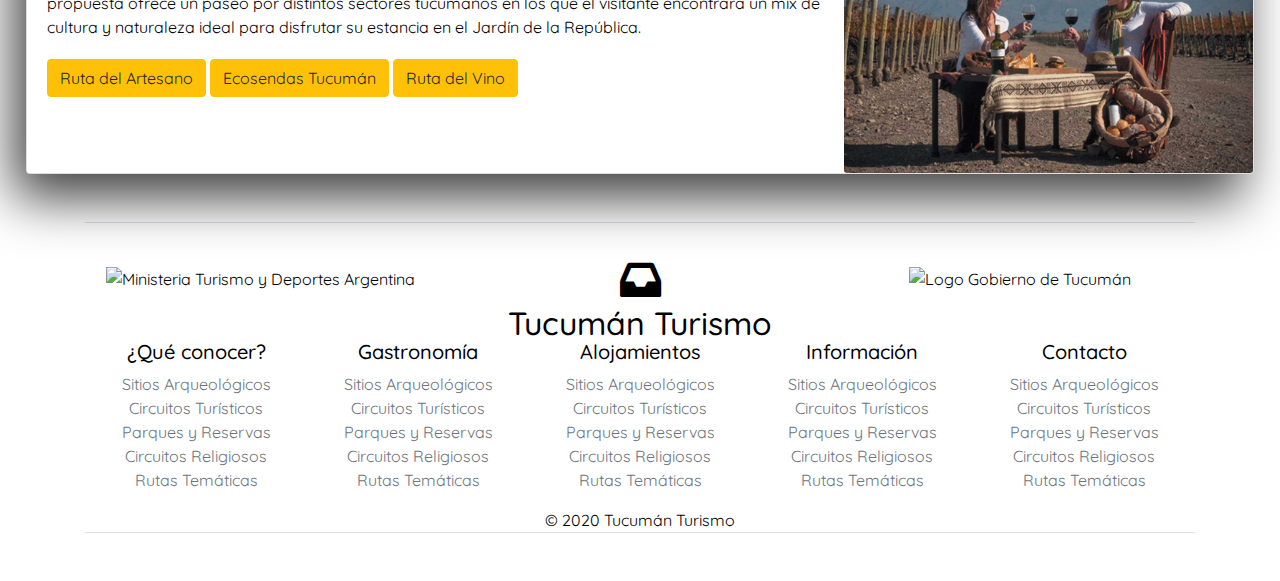
==== commit af7c7416: "segmento que conocer casi terminado" ====
--- a/que-conocer.html
+++ b/que-conocer.html
@@ -118,9 +118,7 @@
 
             Quien visite Tucumán no solamente respirará el aire puro de los cerros o caminará las calles de la ciudad de la Independencia: palpitará además un legado arqueológico único, testimonio de las culturas precolombinas que forman parte de la identidad de la provincia.
           
-            Los Valles Calchaquíes fueron el escenario predilecto de las primitivas razas y etnias, por lo que conservan una tradición riquísima que lo hará regresar en el tiempo y sentirse parte de estas obras de arte.
-          
-            En esta sección, el turista podrá conocer cuáles son los sitios arqueológicos más importantes de Tucumán, sus atractivos, su historia y su increíble herencia.     
+              
           </p>
           
 
@@ -137,47 +135,16 @@
 
 
 
-<button type="button" class="btn btn-warning mt-1" data-toggle="modal" data-target=".bd-example-modal-lg-i">Circuito Las Yungas</button>
-
-<div class="modal fade bd-example-modal-lg-i" tabindex="-3" role="dialog" aria-labelledby="myLargeModalLabel2" aria-hidden="true">
-  <div class="modal-dialog modal-lg-">
-    <div class="modal-content">
-      <button type="button" class="close" data-dismiss="modal" aria-label="Close">
-        <span aria-hidden="true">&times;</span>
-      </button>
-      <img class="img-fluid" src="dique el cadillal.jpg" alt="">
-      <h5 class="modal-titulo">Circuito Las Yungas</h5>
-      <p class="texto-modal">
-        El visitante podrá conocer lugares paradisíacos en este circuito y disfrutará de la paz y la infinidad de actividades en Yerba Buena, de las lomas y quebradas soñadas de Villa Nougués, de los cerros y la vista panorámica única de la ciudad desde San Javier y de los bosques verdes y tupidos de Raco y El Siambón. Además, descubrirá el testimonio de una de las fábricas azucareras más destacadas de la provincia en el ex ingenio San Pablo y podrá relajarse en un atardecer frente al dique El Cadillal.</p>
-
-
-<button type="button" class="btn btn-secondary" data-dismiss="modal">Close</button>
-
-
-    </div>
-  </div>
-</div>
-
-<button type="button" class="btn btn-warning mt-1" data-toggle="modal" data-target=".bd-example-modal-lg-q">Ciudad Histórica</button>
-
-<div class="modal fade bd-example-modal-lg-q" tabindex="-3" role="dialog" aria-labelledby="myLargeModalLabel2" aria-hidden="true">
-  <div class="modal-dialog modal-lg-">
-    <div class="modal-content">
-      <button type="button" class="close" data-dismiss="modal" aria-label="Close">
-        <span aria-hidden="true">&times;</span>
-      </button>
-      <img class="img-fluid" src="1200px-Casa_Histórica_de_la_Independencia_Argentina,_Tucumán.jpg" alt="">
-      <h5 class="modal-titulo">Ciudad Histórica</h5>
-      <p class="texto-modal">
-        Sin duda, el primer circuito que debe recorrer el turista es el de Ciudad Histórica, donde se sumergirá en las raíces de la provincia que vio nacer en sus calles a la Independencia Argentina. En este paseo, conocerá los edificios y lugares cívicos más importantes del Norte Argentino como ser la Casa Histórica, la Plaza Independencia, museos y galerías de arte, iglesias empapadas de historia y callecitas de adoquines con color autóctono, entre otros de significativa importancia.</p>
-
-
-<button type="button" class="btn btn-secondary" data-dismiss="modal">Close</button>
-
-
-    </div>
-  </div>
-</div>
+<button type="button" class="btn btn-warning mt-1" data-toggle="modal" data-target=".bd-example-modal-lg-saucuatro">Quilmes</button>
+
+
+
+<button type="button" class="btn btn-warning mt-1" data-toggle="modal" data-target=".bd-example-modal-lg-sacinco">Reserva Los Menhires</button>
+
+<button type="button" class="btn btn-warning mt-1" data-toggle="modal" data-target=".bd-example-modal-lg-saseis">Piedra Pintada
+</button>
+
+
 
 
 
@@ -205,121 +172,158 @@
           
           <button type="button" class="btn btn-warning mt-1" data-toggle="modal" data-target=".bd-example-modal-lg">Circuito Valles Calchaquíes</button>
 
-<div class="modal fade bd-example-modal-lg" tabindex="-1" role="dialog" aria-labelledby="myLargeModalLabel" aria-hidden="true">
-  <div class="modal-dialog modal-lg">
-    <div class="modal-content">
-      <button type="button" class="close" data-dismiss="modal" aria-label="Close">
-        <span aria-hidden="true">&times;</span>
-      </button>
-      <img class="img-fluid" src="valles calchaquíes.jpg" alt="">
-      <h5 class="modal-titulo">Circuito Valles Calchaquíes</h5>
-      <p class="texto-modal"> Recorrido turístico por excelencia que busca el acceso al Norte Argentino a través de las montañas. Tierra extraordinaria que ofrece miles de sorpresas con un encanto antiguo, donde historia, naturaleza, tradiciones, arqueología y mitos, forman una alianza excepcional. Lo que la constituye en una región turística de inevitable asombro.
-
-Recorrer este circuito le tomará al visitante como mínimo dos días, ya que la oferta de lugares para visitar es bastante amplia. Si la idea es realizar además algunas de las actividades que ofrece el turismo aventura, deberán disponer de más tiempo.
-
-Entre las distintas actividades que ofrece, se destacan: cabalgatas, mountain bike, recorridos en 4x4, trekking, etc.</p>
-
-
-<button type="button" class="btn btn-secondary" data-dismiss="modal">Close</button>
-
-
+
+
+<button type="button" class="btn btn-warning mt-1" data-toggle="modal" data-target=".bd-example-modal-lg-t">Circuito Valle de Choromoro</button>
+
+
+
+<button type="button" class="btn btn-warning mt-1" data-toggle="modal" data-target=".bd-example-modal-lg-b">Circuito Sur</button>
+
+
+
+
+<button type="button" class="btn btn-warning mt-1" data-toggle="modal" data-target=".bd-example-modal-lg-i">Circuito Las Yungas</button>
+
+
+
+<button type="button" class="btn btn-warning mt-1" data-toggle="modal" data-target=".bd-example-modal-lg-q">Ciudad Histórica</button>
+
+
+
+
+
+
+        </div>
+      </div>
     </div>
   </div>
-</div>
-
-<button type="button" class="btn btn-warning mt-1" data-toggle="modal" data-target=".bd-example-modal-lg-t">Circuito Valle de Choromoro</button>
-
-<div class="modal fade bd-example-modal-lg-t" tabindex="-2" role="dialog" aria-labelledby="myLargeModalLabel2" aria-hidden="true">
-  <div class="modal-dialog modal-lg">
-    <div class="modal-content">
-      <button type="button" class="close" data-dismiss="modal" aria-label="Close">
-        <span aria-hidden="true">&times;</span>
-      </button>
-      <img class="img-fluid" src="valle choromoro.jpg" alt="">
-      <h5 class="modal-titulo">Circuito Valle de Choromoro</h5>
-      <p class="texto-modal">Otro de los paseos de los cuales el turista se enamorará es el del Valle de Choromoro, en el que el verde de los cerros y un clima agradable lo invitarán a conocer culturas precolombinas, monumentos coloniales, yacimientos arqueológicos y legados históricos que merecen ser explorados.
-
-
-        Reconocido por ser  una de las mejores zonas productivas de Argentina, este hermoso Valle, se caracteriza por la actividad agrícola-ganadera, destacándose la cría de ganado y también sus tambos que dan lugar a la fabricación de quesillos, quesos y de dulces artesanales. Otros destacados son sus conocidos cultivos de higos, como también sus criaderos de pollos.
-        
-        
-        A lo largo de la Ruta Provincial Nº 312, el visitante descubrirá paisajes únicos, valles ideales para olvidarse del tiempo y disfrutar de la naturaleza.</p>
-
-
-<button type="button" class="btn btn-secondary" data-dismiss="modal">Close</button>
-</div>
-</div>
-</div>
-
-<button type="button" class="btn btn-warning mt-1" data-toggle="modal" data-target=".bd-example-modal-lg-b">Circuito Sur</button>
-
-<div class="modal fade bd-example-modal-lg-b" tabindex="-3" role="dialog" aria-labelledby="myLargeModalLabel2" aria-hidden="true">
-  <div class="modal-dialog modal-lg">
-    <div class="modal-content">
-      <button type="button" class="close" data-dismiss="modal" aria-label="Close">
-        <span aria-hidden="true">&times;</span>
-      </button>
-      <img class="img-fluid" src="valle choromoro.jpg" alt="">
-      <h5 class="modal-titulo">Circuito Sur</h5>
-      <p class="texto-modal">Este recorrido por el sur tucumano invita al turista a conocer algunas de las ciudades más pujantes de la provincia y a empaparse de la historia de pueblos que crecen año tras año y conservan sus sellos distintivos, como Lules, Monteros, Concepción, las Ruinas de la Ciudacita, el parque Cochuna y nada menos que la capital nacional del Sulky: Simoca.</p>
-
-
-<button type="button" class="btn btn-secondary" data-dismiss="modal">Close</button>
-
-
+  
+
+
+  <div class="atracciones card mb-4 mt-4 animate__animated animate__fadeInRight" >
+    <div class="row no-gutters">
+      
+      <div class="col-md-8">
+        <div class="card-body">
+          <h5 class="card-title">Parques y Reservas</h5>
+          <p class="card-text">Entrar en contacto directo con la naturaleza, sumergirse en la selva tucumana, explorar la perfección de los valles y conocer centenares de aves, mamíferos, árboles y ríos en su estado natural, es lo que propone Tucumán con sus parques y reservas. Lejos del ruido urbano, conocerán el significado real del Jardín de la República. 
+          </p>
+          
+
+          <button type="button" class="btn btn-warning mt-1" data-toggle="modal" data-target=".bd-example-modal-lg-pruno">Parque Provincial Ibatín</button>
+
+
+
+<button type="button" class="btn btn-warning mt-1" data-toggle="modal" data-target=".bd-example-modal-lg-prdos">Parque Provincial Los Ñuñorcos</button>
+
+
+
+<button type="button" class="btn btn-warning mt-1" data-toggle="modal" data-target=".bd-example-modal-lg-prtres">Parque Provincial La Florida</button>
+
+
+
+
+<button type="button" class="btn btn-warning mt-1" data-toggle="modal" data-target=".bd-example-modal-lg-prcuatro">Reserva Natural Santa Ana</button>
+
+
+
+<button type="button" class="btn btn-warning mt-1" data-toggle="modal" data-target=".bd-example-modal-lg-prcinco">Reserva Provincial La Angostura</button>
+
+<button type="button" class="btn btn-warning mt-1" data-toggle="modal" data-target=".bd-example-modal-lg-prseis">Reserva Provincial Los Sosa
+</button>
+
+
+
+
+
+
+        </div>
+      </div>
+      <div class="col-md-4">
+        <img src="parques y turismo.jpg" class="card-img" alt="...">
+      </div>
+      
     </div>
   </div>
-</div>
-
-
-<button type="button" class="btn btn-warning mt-1" data-toggle="modal" data-target=".bd-example-modal-lg-i">Circuito Las Yungas</button>
-
-<div class="modal fade bd-example-modal-lg-i" tabindex="-3" role="dialog" aria-labelledby="myLargeModalLabel2" aria-hidden="true">
-  <div class="modal-dialog modal-lg-">
-    <div class="modal-content">
-      <button type="button" class="close" data-dismiss="modal" aria-label="Close">
-        <span aria-hidden="true">&times;</span>
-      </button>
-      <img class="img-fluid" src="dique el cadillal.jpg" alt="">
-      <h5 class="modal-titulo">Circuito Las Yungas</h5>
-      <p class="texto-modal">
-        El visitante podrá conocer lugares paradisíacos en este circuito y disfrutará de la paz y la infinidad de actividades en Yerba Buena, de las lomas y quebradas soñadas de Villa Nougués, de los cerros y la vista panorámica única de la ciudad desde San Javier y de los bosques verdes y tupidos de Raco y El Siambón. Además, descubrirá el testimonio de una de las fábricas azucareras más destacadas de la provincia en el ex ingenio San Pablo y podrá relajarse en un atardecer frente al dique El Cadillal.</p>
-
-
-<button type="button" class="btn btn-secondary" data-dismiss="modal">Close</button>
-
-
+
+  <div class="atracciones card mb-3 animate__animated animate__fadeInLeft" >
+    <div class="row no-gutters">
+      <div class="col-md-4">
+        <img src="San_Miguel_de_Tucumán_-_Iglesia_La_Merced.jpg" class="card-img" alt="...">
+      </div>
+      <div class="col-md-8">
+        <div class="card-body">
+          <h5 class="card-title">Circuito Religioso Ciudad Histórica</h5>
+          <p class="card-text">Hasta el más escéptico de los turistas experimentará en Tucumán un sentimiento de emoción al visitar las numerosas Iglesias y Capillas que se pierden entre edificios, valles, lomadas y cerros. Cada una de ellas guarda una historia de fe que atrapa al visitante. 
+
+
+            En esta sección, conocerá cuáles son los circuitos religiosos, la arquitectura que poseen y los secretos que encierran.   
+          </p>
+          
+          <button type="button" class="btn btn-warning mt-1" data-toggle="modal" data-target=".bd-example-modal-lg-cruno">Museo de Arte Sacro</button>
+
+
+
+<button type="button" class="btn btn-warning mt-1" data-toggle="modal" data-target=".bd-example-modal-lg-crdos">Iglesia Santo Domingo</button>
+
+
+
+<button type="button" class="btn btn-warning mt-1" data-toggle="modal" data-target=".bd-example-modal-lg-crtres">Basílica Menor de la Merced</button>
+
+
+
+
+<button type="button" class="btn btn-warning mt-1" data-toggle="modal" data-target=".bd-example-modal-lg-crcuatro">Iglesia y Convento de San Francisco</button>
+
+
+
+<button type="button" class="btn btn-warning mt-1" data-toggle="modal" data-target=".bd-example-modal-lg-crcinco">Iglesia Catedral</button>
+
+
+
+
+
+
+        </div>
+      </div>
     </div>
   </div>
-</div>
-
-<button type="button" class="btn btn-warning mt-1" data-toggle="modal" data-target=".bd-example-modal-lg-q">Ciudad Histórica</button>
-
-<div class="modal fade bd-example-modal-lg-q" tabindex="-3" role="dialog" aria-labelledby="myLargeModalLabel2" aria-hidden="true">
-  <div class="modal-dialog modal-lg-">
-    <div class="modal-content">
-      <button type="button" class="close" data-dismiss="modal" aria-label="Close">
-        <span aria-hidden="true">&times;</span>
-      </button>
-      <img class="img-fluid" src="1200px-Casa_Histórica_de_la_Independencia_Argentina,_Tucumán.jpg" alt="">
-      <h5 class="modal-titulo">Ciudad Histórica</h5>
-      <p class="texto-modal">
-        Sin duda, el primer circuito que debe recorrer el turista es el de Ciudad Histórica, donde se sumergirá en las raíces de la provincia que vio nacer en sus calles a la Independencia Argentina. En este paseo, conocerá los edificios y lugares cívicos más importantes del Norte Argentino como ser la Casa Histórica, la Plaza Independencia, museos y galerías de arte, iglesias empapadas de historia y callecitas de adoquines con color autóctono, entre otros de significativa importancia.</p>
-
-
-<button type="button" class="btn btn-secondary" data-dismiss="modal">Close</button>
-
-
-    </div>
-
-  </div>
-</div>
-
-
-
-
-        </div>
-      </div>
+
+
+
+  <div class="atracciones card mb-4 mt-4 animate__animated animate__fadeInRight" >
+    <div class="row no-gutters">
+      
+      <div class="col-md-8">
+        <div class="card-body">
+          <h5 class="card-title">Rutas Temáticas</h5>
+          <p class="card-text">Una opción ideal para recorrer los puntos más interesantes de la provincia, son las rutas temáticas. Esta propuesta ofrece un paseo por distintos sectores tucumanos en los que el visitante encontrará un mix de cultura y naturaleza ideal para disfrutar su estancia en el Jardín de la República.    
+          </p>
+          
+
+          <button type="button" class="btn btn-warning mt-1" data-toggle="modal" data-target=".bd-example-modal-lg-rtuno">Ruta del Artesano</button>
+
+
+
+<button type="button" class="btn btn-warning mt-1" data-toggle="modal" data-target=".bd-example-modal-lg-rtdos">Ecosendas Tucumán</button>
+
+
+
+<button type="button" class="btn btn-warning mt-1" data-toggle="modal" data-target=".bd-example-modal-lg-rttres">Ruta del Vino</button>
+
+
+
+
+
+
+
+        </div>
+      </div>
+      <div class="col-md-4">
+        <img src="rutas tematicas.jpg" class="card-img" alt="...">
+      </div>
+      
     </div>
   </div>
   
@@ -520,6 +524,621 @@
     </div>
 
 
+    <div class="modal fade bd-example-modal-lg-saucuatro" tabindex="-3" role="dialog" aria-labelledby="myLargeModalLabel2" aria-hidden="true">
+      <div class="modal-dialog modal-lg">
+        <div class="modal-content">
+          <button type="button" class="close" data-dismiss="modal" aria-label="Close">
+            <span aria-hidden="true">&times;</span>
+          </button>
+          <img class="img-fluid" src="ruina quilmes.jpg" alt="">
+          <h5 class="modal-titulo ">Ruinas de Quilmes</h5>
+          <p class="texto-modal">
+            Aunque cuesta imaginar que hacia el año 800 d.C los Quilmes estuvieron allí y fueron uno de los asentamientos prehispánicos más importantes de los pueblos Calchaquíes, el paisaje de las Sierras y el cordón Calchaquí enamora al visitante y habla por sí solo. </p>
+
+
+          <p class="texto-modal"> Los Quilmes fueron un poblado indígena que alcanzó un inmenso desarrollo social y económico; en el siglo XVII llegó a tener 3.000 habitantes en el área urbana y 10.000 en los alrededores. En la falda del cerro, el turista podrá advertir las reconstrucciones de la zona residencial, rematada por una fortaleza situada en la cima y dos fortines a ambos costados, sobre la cornisa. </p>
+
+
+          <p class="texto-modal"> El visitante podrá recorrer el complejo acompañado por un guía y quedará sorprendido al conocer cada detalle del último bastión de la resistencia aborigen ante el avance español, que claudicó recién en 1667, cuando 1.700 sobrevivientes fueron trasladados a pie hasta las proximidades de Buenos Aires (actual ciudad de Quilmes), adonde llegaron apenas 400. </p>
+
+
+          <p class="texto-modal"> Para llegar a la Ciudad Sagrada de Quilmes en vehículo particular, se debe tomar desde Amaicha del Valle la Ruta Provincial Nº 307, recorrer 15 kilómetros aproximadamente hasta empalmar con Ruta Nacional Nº 40 y desde allí, continuar 3 kilómetros más en dirección norte. A mano izquierda deberá ingresar por un camino de tierra que, 5 kilómetros más adelante, le permitirá acceder al lugar.  En caso de no contar con vehículo propio, es posible contratar una excursión con una empresa privada desde la ciudad de San Miguel de Tucumán, o bien ir en micro hasta Amaicha del Valle y desde ahí contratar la excursión ya que ninguna empresa de transporte público llega hasta dicho sitio. </p>
+    
+    
+    <button type="button" class="btn btn-secondary" data-dismiss="modal">Close</button>
+    
+    
+        </div>
+      </div>
+    </div>
+
+    <div class="modal fade bd-example-modal-lg-sacinco" tabindex="-3" role="dialog" aria-labelledby="myLargeModalLabel2" aria-hidden="true">
+      <div class="modal-dialog modal-lg">
+        <div class="modal-content">
+          <button type="button" class="close" data-dismiss="modal" aria-label="Close">
+            <span aria-hidden="true">&times;</span>
+          </button>
+          <img class="img-fluid" src="menhires.jpg" alt="">
+          <h5 class="modal-titulo">Reserva Los Menhires</h5>
+          <p class="texto-modal">
+            La palabra menhir es de origen celta y significa “piedra larga” aunque sería más pertinente usar el término quechua “huanca” o “wanka”, que se refiere a los indígenas como protectores y propiciadores de los cultivos y el ganado. </p>
+
+
+          <p class="texto-modal"> Lamentablemente, los menhires fueron trasladados varias veces y eso perjudicó su estudio y protección, ya que no se pudo registrar toda la información necesaria para interpretar su significado. Sin embargo, se dice que para las razas primitivas eran monumentos al culto de la fecundidad.</p>
+
+
+          <p class="texto-modal"> Fueron hechos en roca metamórfica, con inclusiones de cuarzo y granito en algunos de ellos, materiales que se encuentran en todo el valle. Sorprenden las formas que se representan en los menhires: rostros humanos o animales especialmente felinos, formas geométricas o combinaciones de los distintos tipos. En algunos casos está muy insinuada la forma fálica, en otros menos, y los documentos más antiguos para el área andina los asocian con prácticas propiciatorias de la vida, con el ancestro Huanta y los primeros asentamientos en los valles. </p>
+
+
+        <p class="texto-modal"> La Reserva se encuentra frente a la Plaza Principal de El Mollar, por lo que llegar hasta el lugar es muy sencillo, se puede hacer en vehículo particular o bien en micros que salen desde la terminal de ómnibus de la capital.</p>
+    
+    
+    <button type="button" class="btn btn-secondary" data-dismiss="modal">Close</button>
+    
+    
+        </div>
+      </div>
+    </div>
+
+
+    <div class="modal fade bd-example-modal-lg-saseis" tabindex="-3" role="dialog" aria-labelledby="myLargeModalLabel2" aria-hidden="true">
+      <div class="modal-dialog modal-lg">
+        <div class="modal-content">
+          <button type="button" class="close" data-dismiss="modal" aria-label="Close">
+            <span aria-hidden="true">&times;</span>
+          </button>
+          <img class="img-fluid" src="piedra pintada.jpg" alt="">
+          <h5 class="modal-titulo">Piedra Pintada</h5>
+          <p class="texto-modal">
+            Piedra Pintada es una roca de enorme tamaño ubicada a sólo una hora y media de caminata desde el centro de San Pedro de Colalao. Es una de las reliquias más valiosas de la villa que se encuentra entre ríos y cerros, sobre una meseta rodeada de vegetación. Impactante, se alza esta piedra de 3 metros de largo, 2,30 metros de ancho y más de 1,50 metros de alto, enterrada unos 2  metros por debajo del nivel del terreno.</p>
+
+
+          <p class="texto-modal"> No sólo es el tamaño lo que captura la atención de quien la conoce sino que, esta roca descubierta en 1877 por el profesor Inocencio Liberan, presenta 45 figuras que muestran contornos de aves y otros animales tallados en sus caras laterales. Aunque se desconoce su significado, se induce que está relacionado con cultos a la fertilidad y las cosechas.</p>
+
+
+          <p class="texto-modal"> Se recomienda realizar el paseo con la compañía de guía local debido a que en el camino, se atraviesa el río Tipa más de una vez.  </p>
+
+
+        
+    
+    <button type="button" class="btn btn-secondary" data-dismiss="modal">Close</button>
+    
+    
+        </div>
+      </div>
+    </div>
+
+    <div class="modal fade bd-example-modal-lg" tabindex="-1" role="dialog" aria-labelledby="myLargeModalLabel" aria-hidden="true">
+      <div class="modal-dialog modal-lg">
+        <div class="modal-content">
+          <button type="button" class="close" data-dismiss="modal" aria-label="Close">
+            <span aria-hidden="true">&times;</span>
+          </button>
+          <img class="img-fluid" src="valles calchaquíes.jpg" alt="">
+          <h5 class="modal-titulo">Circuito Valles Calchaquíes</h5>
+          <p class="texto-modal"> Recorrido turístico por excelencia que busca el acceso al Norte Argentino a través de las montañas. Tierra extraordinaria que ofrece miles de sorpresas con un encanto antiguo, donde historia, naturaleza, tradiciones, arqueología y mitos, forman una alianza excepcional. Lo que la constituye en una región turística de inevitable asombro.
+    
+    Recorrer este circuito le tomará al visitante como mínimo dos días, ya que la oferta de lugares para visitar es bastante amplia. Si la idea es realizar además algunas de las actividades que ofrece el turismo aventura, deberán disponer de más tiempo.
+    
+    Entre las distintas actividades que ofrece, se destacan: cabalgatas, mountain bike, recorridos en 4x4, trekking, etc.</p>
+    
+    
+    <button type="button" class="btn btn-secondary" data-dismiss="modal">Close</button>
+    
+    
+        </div>
+      </div>
+    </div>
+
+    <div class="modal fade bd-example-modal-lg-t" tabindex="-2" role="dialog" aria-labelledby="myLargeModalLabel2" aria-hidden="true">
+      <div class="modal-dialog modal-lg">
+        <div class="modal-content">
+          <button type="button" class="close" data-dismiss="modal" aria-label="Close">
+            <span aria-hidden="true">&times;</span>
+          </button>
+          <img class="img-fluid" src="valle choromoro.jpg" alt="">
+          <h5 class="modal-titulo">Circuito Valle de Choromoro</h5>
+          <p class="texto-modal">Otro de los paseos de los cuales el turista se enamorará es el del Valle de Choromoro, en el que el verde de los cerros y un clima agradable lo invitarán a conocer culturas precolombinas, monumentos coloniales, yacimientos arqueológicos y legados históricos que merecen ser explorados.
+    
+    
+            Reconocido por ser  una de las mejores zonas productivas de Argentina, este hermoso Valle, se caracteriza por la actividad agrícola-ganadera, destacándose la cría de ganado y también sus tambos que dan lugar a la fabricación de quesillos, quesos y de dulces artesanales. Otros destacados son sus conocidos cultivos de higos, como también sus criaderos de pollos.
+            
+            
+            A lo largo de la Ruta Provincial Nº 312, el visitante descubrirá paisajes únicos, valles ideales para olvidarse del tiempo y disfrutar de la naturaleza.</p>
+    
+    
+    <button type="button" class="btn btn-secondary" data-dismiss="modal">Close</button>
+    </div>
+    </div>
+    </div>
+
+    <div class="modal fade bd-example-modal-lg-b" tabindex="-3" role="dialog" aria-labelledby="myLargeModalLabel2" aria-hidden="true">
+      <div class="modal-dialog modal-lg">
+        <div class="modal-content">
+          <button type="button" class="close" data-dismiss="modal" aria-label="Close">
+            <span aria-hidden="true">&times;</span>
+          </button>
+          <img class="img-fluid" src="sur turismo.jpg" alt="">
+          <h5 class="modal-titulo">Circuito Sur</h5>
+          <p class="texto-modal">Este recorrido por el sur tucumano invita al turista a conocer algunas de las ciudades más pujantes de la provincia y a empaparse de la historia de pueblos que crecen año tras año y conservan sus sellos distintivos, como Lules, Monteros, Concepción, las Ruinas de la Ciudacita, el parque Cochuna y nada menos que la capital nacional del Sulky: Simoca.</p>
+    
+    
+    <button type="button" class="btn btn-secondary" data-dismiss="modal">Close</button>
+    
+    
+        </div>
+      </div>
+    </div>
+
+
+    <div class="modal fade bd-example-modal-lg-i" tabindex="-3" role="dialog" aria-labelledby="myLargeModalLabel2" aria-hidden="true">
+      <div class="modal-dialog modal-lg">
+        <div class="modal-content">
+          <button type="button" class="close" data-dismiss="modal" aria-label="Close">
+            <span aria-hidden="true">&times;</span>
+          </button>
+          <img class="img-fluid" src="dique el cadillal.jpg" alt="">
+          <h5 class="modal-titulo">Circuito Las Yungas</h5>
+          <p class="texto-modal">
+            El visitante podrá conocer lugares paradisíacos en este circuito y disfrutará de la paz y la infinidad de actividades en Yerba Buena, de las lomas y quebradas soñadas de Villa Nougués, de los cerros y la vista panorámica única de la ciudad desde San Javier y de los bosques verdes y tupidos de Raco y El Siambón. Además, descubrirá el testimonio de una de las fábricas azucareras más destacadas de la provincia en el ex ingenio San Pablo y podrá relajarse en un atardecer frente al dique El Cadillal.</p>
+    
+    
+    <button type="button" class="btn btn-secondary" data-dismiss="modal">Close</button>
+    
+    
+        </div>
+      </div>
+    </div>
+
+    <div class="modal fade bd-example-modal-lg-q" tabindex="-3" role="dialog" aria-labelledby="myLargeModalLabel2" aria-hidden="true">
+      <div class="modal-dialog modal-lg">
+        <div class="modal-content">
+          <button type="button" class="close" data-dismiss="modal" aria-label="Close">
+            <span aria-hidden="true">&times;</span>
+          </button>
+          <img class="img-fluid" src="1200px-Casa_Histórica_de_la_Independencia_Argentina,_Tucumán.jpg" alt="">
+          <h5 class="modal-titulo">Ciudad Histórica</h5>
+          <p class="texto-modal">
+            Sin duda, el primer circuito que debe recorrer el turista es el de Ciudad Histórica, donde se sumergirá en las raíces de la provincia que vio nacer en sus calles a la Independencia Argentina. En este paseo, conocerá los edificios y lugares cívicos más importantes del Norte Argentino como ser la Casa Histórica, la Plaza Independencia, museos y galerías de arte, iglesias empapadas de historia y callecitas de adoquines con color autóctono, entre otros de significativa importancia.</p>
+    
+    
+    <button type="button" class="btn btn-secondary" data-dismiss="modal">Close</button>
+    
+    
+        </div>
+    
+      </div>
+    </div>
+
+
+    <div class="modal fade bd-example-modal-lg-pruno" tabindex="-2" role="dialog" aria-labelledby="myLargeModalLabel2" aria-hidden="true">
+      <div class="modal-dialog modal-lg">
+        <div class="modal-content">
+          <button type="button" class="close" data-dismiss="modal" aria-label="Close">
+            <span aria-hidden="true">&times;</span>
+          </button>
+          <img class="img-fluid" src="ibatin.jpg" alt="">
+          <h5 class="modal-titulo">Parque Provincial Ibatín</h5>
+          <p class="texto-modal">Ubicado en el departamento de Monteros, el Parque Provincial Ibatín, fue creado en 1965 con aproximadamente 120 hectáreas para proteger el sitio de la primera fundación de San Miguel de Tucumán. Constituye uno de los sitios arqueológicos más importantes de Sudamérica en lo referente al periodo Colonial Temprano. </p>
+
+
+          <p class="texto-modal">  Diego de Villaroel fundó la ciudad en el año 1565 a orillas del río Pueblo Viejo, en plena selva pedemontana. La traza fundacional se realizó en forma de damero, con una plaza en el centro respondiendo al modelo de las ciudades hispanoamericanas que se fundaron durante los siglos XVI y XVII.  Las constantes inundaciones, las fiebres palúdicas y la nueva traza del camino que bajaba desde el Alto Perú, fueron algunas de las causas por las que la ciudad fue trasladada 120 años después a su actual emplazamiento dando lugar a su segunda fundación. </p>
+            
+            
+          <p class="texto-modal">  Las primeras excavaciones arqueológicas, realizadas en 1965, descubrieron los cimientos de la plaza principal, el antiguo cabildo e iglesias, las cuales dan fe de la temprana presencia de los jesuitas en la provincia de Tucumán. También se encontró una jarrita de plata labrada de origen español, que fue robada y después de muchos años reencontrada por una historiadora tucumana; hoy, el turista puede apreciarla en el Museo Histórico Provincial Nicolás Avellaneda. </p>
+            
+            
+          <p class="texto-modal">  Ibatín se encuentran en la comuna de León Rouges, a 6 kilómetros de Monteros. Para llegar hay que seguir la Ruta Provincial Nº 325, cruzar el puente sobre el río Pueblo Viejo, doblar a la izquierda y continuar por un camino de tierra. Después de aproximadamente 5 kilómetros se accede al sitio de Ibatín. Para llegar hasta allí no hay transporte público directo desde capital. Puede acceder en vehículo particular o bien dirigirse en micro hasta Monteros y desde allí contratar el servicio de un remis rural para el traslado hasta el lugar.</p>
+  
+    
+    <button type="button" class="btn btn-secondary" data-dismiss="modal">Close</button>
+    </div>
+    </div>
+    </div>
+
+    <div class="modal fade bd-example-modal-lg-prdos" tabindex="-2" role="dialog" aria-labelledby="myLargeModalLabel2" aria-hidden="true">
+      <div class="modal-dialog modal-lg">
+        <div class="modal-content">
+          <button type="button" class="close" data-dismiss="modal" aria-label="Close">
+            <span aria-hidden="true">&times;</span>
+          </button>
+          <img class="img-fluid" src="nunorco.jpg" alt="">
+          <h5 class="modal-titulo">Parque Provincial Los Ñuñorcos</h5>
+          <p class="texto-modal">El parque provincial Los Ñuñorcos fue creado en el año 1965 y abarca 9.600 hectáreas en el departamento de Tafí del Valle correspondiendo a las ecoregiones de yungas y altoandinas. Ambos cerros, Ñuñorco Grande y Ñuñorco Chico, formaron parte del antiguo camino Inca por lo que conservan sitios de gran importancia arqueológica. Es probable que allí hayan tenido lugar  algunas ceremonias indígenas dada la amplia visión  que se obtiene de la llanura tucumana e incluso de “La Ciudacita”, recinto arqueológico inca ubicado en el Parque Nacional Los Alisos. </p>
+
+
+          <p class="texto-modal">  En 1996 se creó la reserva Quebrada del Portugués con la finalidad de preservar el patrimonio natural y cultural de la zona junto a su historia,  vegetación soñada y numerosas especies de animales. Está ubicada entre los departamentos de Tafí del Valle y Monteros y abarca una superficie de aproximadamente 12.000 hectáreas colindantes con el Parque Provincial Los Ñuñorcos. Hacia el sur, la reserva limita con el Parque Provincial La Florida. Las tres áreas protegidas forman una importante unidad de conservación del patrimonio ambiental y cultural de la provincia. A lo largo de la reserva es posible ver menhires con años de historia. </p>
+            
+            
+          <p class="texto-modal">  Este camino fue utilizado por los pueblos originarios, por los Incas y más adelante, por conquistadores españoles ya que servía como conector entre el Valle de Tafí y la llanura tucumana. Fue una importante vía de comunicación hasta que, en el siglo XVIII, el centro de la actividad se posicionó en Buenos Aires dejando el paso por la quebrada sin uso y aislado de todo movimiento comercial. </p>
+            
+            
+          <p class="texto-modal">  La corzuela colorada, los pecaríes, el guanaco y varias especies de felinos son parte de las atracciones de esta reserva, que además cuenta con sitios para la preservación del cóndor andino y de aves migratorias.</p>
+  
+    
+    <button type="button" class="btn btn-secondary" data-dismiss="modal">Close</button>
+    </div>
+    </div>
+    </div>
+
+    <div class="modal fade bd-example-modal-lg-prtres" tabindex="-2" role="dialog" aria-labelledby="myLargeModalLabel2" aria-hidden="true">
+      <div class="modal-dialog modal-lg">
+        <div class="modal-content">
+          <button type="button" class="close" data-dismiss="modal" aria-label="Close">
+            <span aria-hidden="true">&times;</span>
+          </button>
+          <img class="img-fluid" src="florid.jpg" alt="">
+          <h5 class="modal-titulo">Parque Provincial La Florida</h5>
+          <p class="texto-modal">Quien camine en el Parque Provincial La Florida, a sólo 60 kilómetros de la capital, lo hará en un escenario único, empapado de historia. El ambiente original de las yungas, tal como lo vivieron los pueblos indígenas, ofrece belleza y deslumbra a quienes lo visitan. </p>
+
+
+          <p class="texto-modal">  Se trata de la primera área protegida provincial de la nación, creada en 1936 por la Ley Provincial Nº 1646.</p>
+            
+            
+          <p class="texto-modal">  Para llegar al parque, ubicado entre los pueblos Capitán Cáceres y Sargento Moya, se puede tomar desde Famaillá la Ruta Provincial N° 324 (ruta interpueblos). Luego de pasar por el primer poblado mencionado (30 kilómetros aproximadamente), deberá continuar entre 3 y 4 kilómetros hasta encontrar la entrada al vivero del parque.</p>
+            
+            
+          <p class="texto-modal">  La Florida, de aproximadamente 14.000 hectáreas, conserva uno de los pocos relictos de selva pedemontana en terrenos planos, tipo de vegetación que cubría gran parte de la superficie tucumana ocupada actualmente por grandes extensiones de cultivos o por poblados. Además de esta zona de terrenos planos, se puede acceder a zonas de pastizales de neblinas y altoandinos, altitud que va desde los 550 a los 5.400 metros sobre el nivel del mar pudiendo observar alrededor de 39 especies de mamíferos y 58 especies de aves.</p>
+            
+            
+          <p class="texto-modal">  La ruta interpueblos antes mencionada, atraviesa el parque dejando el sector plano divididos en dos. Hacia el este, se encuentra la zona del vivero junto a un bosque de antiguos árboles. Abarca alrededor de 300 hectáreas y cuenta con merenderos, zona de camping agreste y senderos autoguiados con cartelería. Constituye un espacio ideal para observar la flora y fauna del lugar. Hacia el oeste, se encuentra el área más restringida. Cuenta con senderos muy interesantes e incluso con la presencia de yacimientos arqueológicos prehispánicos en la zona de  las sierras.</p>
+            
+            
+          <p class="texto-modal">  Un maravilloso paseo, es el de la mesada o campo de las azucenas. Durante la segunda quincena de octubre, se produce la floración natural de esta hermosa flor creando una alfombra roja que tapiza el suelo cada año de tonos rojizos y naranjas. Este sitio, es probablemente el mejor para poder apreciarlas. Las azucenas son un tipo de planta silvestre del área de yungas presentes desde Salta hasta Catamarca.
+            </p>
+  
+    
+    <button type="button" class="btn btn-secondary" data-dismiss="modal">Close</button>
+    </div>
+    </div>
+    </div>
+
+    <div class="modal fade bd-example-modal-lg-prcuatro" tabindex="-2" role="dialog" aria-labelledby="myLargeModalLabel2" aria-hidden="true">
+      <div class="modal-dialog modal-lg">
+        <div class="modal-content">
+          <button type="button" class="close" data-dismiss="modal" aria-label="Close">
+            <span aria-hidden="true">&times;</span>
+          </button>
+          <img class="img-fluid" src="angostura.jpg" alt="">
+          <h5 class="modal-titulo">Reserva Natural Santa Ana</h5>
+          <p class="texto-modal">Ubicada en el departamento de Río Chico, la reserva Santa Ana fue creada en 1972 para proteger los ambientes naturales del Aconquija. Es una de las reservas más grandes de Tucumán, tiene entre 18.000 y 20.000 hectáreas y es la zona protegida yungueña más austral del país. Sin embargo, es una de las menos conocidas debido a su difícil acceso. </p>
+
+
+          <p class="texto-modal">  Ocupa una importante superficie de selvas, bosques y pastizales, que se conserva inalterada junto a más de 30 especies de mamíferos y similar cantidad de aves. Es administrada por la "Dirección de Recursos Naturales y Riego de la Provincia".</p>
+            
+            
+          <p class="texto-modal">  Las actuales tierras de la reserva pertenecieron en un comienzo, al ingenio Santa Ana, el complejo agroindustrial más importante del país hacia fines de 1800. Fueron años de prosperidad para los habitantes de la zona hasta la década de 1930 en donde comenzó el declive. Tras un largo periodo de pruebas en manos de diferentes propietarios, el ingenio fue cerrado en 1979 y sus tres chimeneas dinamitadas.</p>
+            
+            
+          <p class="texto-modal">  Desde San Miguel de Tucumán se accede a ella por la Ruta Nacional Nº 38 hasta la localidad de Río Chico y luego por la Ruta Provincial Nº 332 en dirección oeste aproximadamente 15 kilómetros.</p>
+            
+            
+          <p class="texto-modal">  Actualmente, la reserva cuenta con un grado de preservación estricta por lo que no admite visitantes. 
+            </p>
+  
+    
+    <button type="button" class="btn btn-secondary" data-dismiss="modal">Close</button>
+    </div>
+    </div>
+    </div>
+
+    <div class="modal fade bd-example-modal-lg-prcinco" tabindex="-2" role="dialog" aria-labelledby="myLargeModalLabel2" aria-hidden="true">
+      <div class="modal-dialog modal-lg">
+        <div class="modal-content">
+          <button type="button" class="close" data-dismiss="modal" aria-label="Close">
+            <span aria-hidden="true">&times;</span>
+          </button>
+          <img class="img-fluid" src="angostura.jpg" alt="">
+          <h5 class="modal-titulo">Reserva Provincial La Angostura</h5>
+          <p class="texto-modal">Un  imponente marco de montañas y valles rodean el espejo de agua del dique La Angostura. Se accede por la Ruta Provincial Nº 307, camino a Tafí del Valle (pasando en este trayecto, por la Reserva Provincial Los Sosa). Alrededor de 1400 hectáreas fueron declaradas reserva en el año 1996 debido a su importancia biológica. Busca proteger una gran diversidad de especies de aves acuáticas y migratorias, muchas amenazadas de extinción. </p>
+
+
+          <p class="texto-modal">  El humedal de La Angostura funciona interconectado con los humedales altoandinos, de las Yungas y chaqueños, preservando una fauna de aves y mamíferos emblemáticos. Además, forma parte de la ruta migratoria andina que enlaza los valles intermontanos con la puna de Argentina, Bolivia y Perú.</p>
+            
+            
+          <p class="texto-modal">  El proyecto original, suponía el aprovechamiento del río Angostura mediante la construcción de una presa de embalse más tres centrales hidroeléctricas a lo largo del río Los Sosa. Finalmente, sólo llegó a ejecutarse la presa de embalse significando un gran aporte al turismo, los deportes náuticos y la preservación de la avifauna que, con el transcurso de los años, lo adoptaron como un nuevo hábitat disponible en las montañas.</p>
+            
+            
+          <p class="texto-modal">  Las villas veraniegas de El Mollar y Tafí del Valle disponen de amplios servicios para el visitante y son  uno de los principales destinos turísticos de la provincia.</p>
+  
+    
+    <button type="button" class="btn btn-secondary" data-dismiss="modal">Close</button>
+    </div>
+    </div>
+    </div>
+
+    <div class="modal fade bd-example-modal-lg-prseis" tabindex="-2" role="dialog" aria-labelledby="myLargeModalLabel2" aria-hidden="true">
+      <div class="modal-dialog modal-lg">
+        <div class="modal-content">
+          <button type="button" class="close" data-dismiss="modal" aria-label="Close">
+            <span aria-hidden="true">&times;</span>
+          </button>
+          <img class="img-fluid" src="Reserva-Provincial-Los-Sosa-tucuman.jpg" alt="">
+          <h5 class="modal-titulo">Reserva Provincial Los Sosa</h5>
+          <p class="texto-modal">Fue creada en el año 1940 y se encuentra ubicada dentro del departamento de Monteros, en el corredor turístico más importante de la provincia, la Ruta Provincial N° 307 que conduce a los valles Calchaquíes, entre los kilómetros 20 y 38. </p>
+
+
+          <p class="texto-modal">  Sus 890 hectáreas protegen 18 kilómetros que ascienden desde los 650  hasta los 1750 metros de altura sobre el nivel del mar. Debido a las condiciones biogeográficas, a medida que se incrementa la altitud, se puede percibir la disminución de la biodiversidad.</p>
+            
+            
+          <p class="texto-modal">  Dentro de la reserva se destacan tres ambientes de Yungas. La selva pedemontana presente entre los 400 y 700 metros de altura, es la de menor estado de conservación debido a la intervención de la actividad humana. La selva montana, entre los 900 y 1400 metros de altura, con especies  características como el laurel  y por último, el bosque montano, entre los 1500 y 2600 metros de altura. Las laderas y quebradas abruptas dificultan la caminata hacia el interior de la reserva, característica que ha permitido mantener la naturaleza en un muy buen estado de conservación.</p>
+            
+            
+          <p class="texto-modal">  Es también un área de suma importancia para la preservación de fauna. Fueron registradas más de 62 especies de mamíferos, 15 especies de anfibios y 115 especies de aves. Además, forma parte de dos rutas migratorias: altoandina y panamericana central.</p>
+            
+            
+          <p class="texto-modal">  Hay varios sitios de interés turístico donde es posible detenerse a admirar la naturaleza o el río que acompaña todo el camino. No hay hospedaje en Los Sosa, por lo que se recomienda buscarlo en El Mollar o Tafí del Valle, los pueblos más cercanos.</p>
+  
+    
+    <button type="button" class="btn btn-secondary" data-dismiss="modal">Close</button>
+    </div>
+    </div>
+    </div>
+
+    <div class="modal fade bd-example-modal-lg-cruno" tabindex="-2" role="dialog" aria-labelledby="myLargeModalLabel2" aria-hidden="true">
+      <div class="modal-dialog modal-lg">
+        <div class="modal-content">
+          <button type="button" class="close" data-dismiss="modal" aria-label="Close">
+            <span aria-hidden="true">&times;</span>
+          </button>
+          <img class="img-fluid" src="arte sacro.jpg" alt="">
+          <h5 class="modal-titulo">Museo del Arte Sacro</h5>
+          <p class="texto-modal">
+            El Museo de Arte Sacro fue fundado en el año 1968 como museo de la Iglesia Catedral. Desde el año 2001 cuenta con una nueva sede y pertenece a la Arquidiócesis de Tucumán. </p>
+            
+            
+            <p class="texto-modal"> Las piezas que se exhiben, reflejan la historia y el arte de la iglesia católica y de la sociedad  tucumana desde el siglo XVII hasta nuestros días, representando en su mayoría, la fusión de dos culturas: española e indígena.  El objetivo de su creación, fue rescatar las piezas artísticas de distintas iglesias y capillas que con el Concilio Vaticano II quedaron en desuso, para preservarlas y darlas a conocer a las futuras generaciones.</p>
+            
+            
+           <p class="texto-modal"> El museo cuenta con cinco salas en donde se exhiben pinturas, esculturas, ornamentos de platería, mobiliario, entre otros. Incluye piezas de arte americano, mestizo, europeo y argentino. De su patrimonio se destaca el antiguo óleo alto peruano que representa a la Virgen del Rosario de Pomata, la pintura neoclásica de la Conversión de San Pablo, objetos de los obispos de Tucumán, elementos coloniales y otras antigüedades de gran valor. También, la imagen de San Francisco de Paula del período colonial, hecha en madera; una Casulla bordada del siglo XVIII que perteneció a la iglesia de Santa María Magdalena de la Compañía de Jesús en Tucumán y un reclinatorio que fue utilizado por el Papa Juan Pablo II durante su visita a Tucumán en el año 1987.</p>
+            
+            
+           <p class="texto-modal"> En el jardín se exhibe un mural titulado “La Pasión”, obra realizada especialmente para el museo por el artista plástico tucumano Isaías Nougués en el año 2011.</p>
+            
+            
+           <p class="texto-modal"> En el sector final, se creó una nueva sala destinada a la exhibición de muestras itinerantes. Además, cuenta con dos nuevos murales “La sagrada familia” y “Crucifixión”, obras del pintor e ilustrador Juan Antonio Ballester Peña. Ambos, de más de dos metros de altura, fueron donados al museo por el arzobispado de Tucumán.</p>
+  
+    
+    <button type="button" class="btn btn-secondary" data-dismiss="modal">Close</button>
+    </div>
+    </div>
+    </div>
+
+
+    <div class="modal fade bd-example-modal-lg-crdos" tabindex="-2" role="dialog" aria-labelledby="myLargeModalLabel2" aria-hidden="true">
+      <div class="modal-dialog modal-lg">
+        <div class="modal-content">
+          <button type="button" class="close" data-dismiss="modal" aria-label="Close">
+            <span aria-hidden="true">&times;</span>
+          </button>
+          <img class="img-fluid" src="basilica.jpg" alt="">
+          <h5 class="modal-titulo">Basílica Menor Nuestra Señora del Rosario- Iglesia Santo Domingo</h5>
+          <p class="texto-modal">
+            También conocida como Basílica Menor Nuestra Señora del Rosario, se encuentra en calle 9 de Julio 165. Tiene una fachada neoclásica con reminiscencias italianizantes que la han convertido en una de las iglesias más lindas del noroeste argentino. </p>
+
+
+          <p class="texto-modal"> La orden dominica se instaló hacia el año 1785, momento en que se fundó el convento. La iglesia heredada estaba situada en la esquina suroeste de las actuales calles Crisóstomo Álvarez y 9 de Julio.</p>
+
+
+         <p class="texto-modal"> En el año 1863 el Prior Zeballos hizo colocar los cimientos de la nueva iglesia de una sola nave pero años más tarde el vicario general P. Correa, estableció que debía ser de tres naves, contratando al arquitecto Nicolás Cánepa para llevar adelante la obra, que tuvo su inicio con la colocación de la piedra fundamental en el actual sitio de la iglesia en el año 1866. El 5 de octubre de 1884 la obra quedó finalizada y fue inaugurada por Fray Ángel María Boisdron durante la festividad de la Virgen del Rosario.</p>
+
+
+       <p class="texto-modal"> En su interior se conservan interesantes piezas como el Cristo Yacente, una escultura colonial del Alto Perú del siglo XVIII; la imagen de la Virgen Nuestra Señora del Rosario "La Milagrosa", talla de bulto completo vestida del S. XVI; la imagen de San José con el Niño de la escuela española del S. XIX; Santo Domingo Penitente, de Ricardo Valero,  imagen española traída de Barcelona a fines del S. XIX; el Nacimiento de Cristo, un vitral realizado por Fray Guillermo Butler OP; la imagen de Santo Tomás de Aquino de la escuela española del S. XIX y un antiguo órgano aún en uso.</p>
+
+
+      <p class="texto-modal">En la entrada al templo se encuentran las estatuas de los congresales Fray Justo Santa María de Oro, diputado por la provincia de San Juan en el Congreso de Tucumán de 1816 y Fray Manuel Pérez.</p>
+
+
+      <p class="texto-modal">En 1942 Pío XII le otorgó el título de Basílica Menor, siendo la primera en nuestra provincia que posee tal distinción.</p>
+
+
+<p class="texto-modal">El antiguo convento quedó adosado a la iglesia por el lado norte de la misma. Actualmente, funciona allí la Universidad del Norte Santo Tomás de Aquino.</p>
+  
+    
+    <button type="button" class="btn btn-secondary" data-dismiss="modal">Close</button>
+    </div>
+    </div>
+    </div>
+
+    <div class="modal fade bd-example-modal-lg-crtres" tabindex="-2" role="dialog" aria-labelledby="myLargeModalLabel2" aria-hidden="true">
+      <div class="modal-dialog modal-lg">
+        <div class="modal-content">
+          <button type="button" class="close" data-dismiss="modal" aria-label="Close">
+            <span aria-hidden="true">&times;</span>
+          </button>
+          <img class="img-fluid" src="basilica.jpg" alt="">
+          <h5 class="modal-titulo">Basílica Menor de la Merced</h5>
+          <p class="texto-modal">
+            La orden Mercedaria estuvo presente en la fundación de la ciudad y edificó allí su templo y convento. Al producirse el traslado al sitio de La Toma, les fue entregado el solar de la actual esquina de 24 de Septiembre y Virgen de La Merced. </p>
+
+
+<p class="texto-modal"> Originalmente fue una humilde capilla pero debido a su lamentable estado de conservación, en el año 1834 se comenzó a construir una nueva iglesia ubicada a un costado de la anterior. En el año 1916 debió ser clausurada ya que la construcción no era segura y veintiséis años después fue demolida para dar comienzo a la edificación del templo que actualmente se conoce como Iglesia de la Merced. La obra, inaugurada en 1950, fue costeada por el gran filántropo tucumano Alfredo Guzmán y su esposa Guillermina Leston, quedando un edificio de estilo neocolonial con tres naves.</p>
+
+
+<p class="texto-modal"> El 5 de agosto del año 1957 el camarín de la Virgen fue declarado Monumento Histórico Nacional y 40 años más tarde, el 12 de septiembre de 1997 es declarada Lugar Histórico la parroquia y el santuario. El 15 de agosto de 2009 el Vaticano elevó a la parroquia y santuario a la categoría de Basílica Menor.</p>
+  
+    
+    <button type="button" class="btn btn-secondary" data-dismiss="modal">Close</button>
+    </div>
+    </div>
+    </div>
+
+    <div class="modal fade bd-example-modal-lg-crcuatro" tabindex="-2" role="dialog" aria-labelledby="myLargeModalLabel2" aria-hidden="true">
+      <div class="modal-dialog modal-lg">
+        <div class="modal-content">
+          <button type="button" class="close" data-dismiss="modal" aria-label="Close">
+            <span aria-hidden="true">&times;</span>
+          </button>
+          <img class="img-fluid" src="iglesia-convento-san-francisco.jpg" alt="">
+          <h5 class="modal-titulo">Iglesia y Convento de San Francisco</h5>
+          <p class="texto-modal">
+            
+Luego de haber pertenecido a los jesuitas y, tiempo después, a los dominicanos, el templo pasó a ser parte de la orden franciscana. Ubicada en la esquina de 25 de Mayo y San Martín, es otra de las visitas obligadas en el recorrido de la Ciudad Histórica.</p>
+
+
+<p class="texto-modal">Los primeros franciscanos misioneros se establecieron en Tucumán en 1565, año de la primera fundación de la ciudad en Ibatín. Al trasladarse la ciudad, en 1685, comenzó a construirse el templo en igual área y ubicación que en el plano de la primera fundación. El 26 de septiembre de 1891 se consagró el templo ya en su construcción actual y en 1901 se terminó la parte del ala este.</p>
+
+
+<p class="texto-modal">El visitante se sorprenderá y emocionará al ver el enorme peso histórico que encierran las paredes de este templo. Fue allí donde se hospedaron varios congresales en 1816, año en que se declaró la Independencia Argentina y también donde se refugiaron las tropas militares de Manuel Belgrano y San Martín.
+</p>
+  
+    
+    <button type="button" class="btn btn-secondary" data-dismiss="modal">Close</button>
+    </div>
+    </div>
+    </div>
+
+    <div class="modal fade bd-example-modal-lg-crcinco" tabindex="-2" role="dialog" aria-labelledby="myLargeModalLabel2" aria-hidden="true">
+      <div class="modal-dialog modal-lg">
+        <div class="modal-content">
+          <button type="button" class="close" data-dismiss="modal" aria-label="Close">
+            <span aria-hidden="true">&times;</span>
+          </button>
+          <img class="img-fluid" src="TucumanCathedral3.jpg" alt="">
+          <h5 class="modal-titulo">Iglesia Catedral</h5>
+          <p class="texto-modal">
+            
+            Frente a la plaza Independencia, en la esquina de 24 de Septiembre y Congreso, se levanta una de las tres iglesias más antiguas de la Argentina: la Catedral tucumana, un icono que encierra parte de nuestra historia. </p>
+
+
+
+           <p class="texto-modal"> Construida durante la fundación definitiva de San Miguel de Tucumán, en el año 1685, fue un humilde edificio de adobe y techo a dos aguas. A principios del siglo XIX comenzaron las refacciones a cargo de Pedro Delgare Echeverri, arquitecto francés que le imprimió el estilo neoclásico que aún se conserva. Sus torres se coronan por cúpulas y es en una de ellas en donde se encuentra el reloj que pertenecía al Cabildo de Tucumán.</p>
+
+
+<p class="texto-modal">
+  Llama la atención que el templo conserve la cruz de madera desde su fundación y también que allí permanezcan las urnas con los restos de dos personajes de la historia argentina: el general Gregorio Aráoz de Lamadrid y el obispo Eusebio Colombres.
+  
+</p>
+  
+    
+    <button type="button" class="btn btn-secondary" data-dismiss="modal">Close</button>
+    </div>
+    </div>
+    </div>
+
+    <div class="modal fade bd-example-modal-lg-rtuno" tabindex="-2" role="dialog" aria-labelledby="myLargeModalLabel2" aria-hidden="true">
+      <div class="modal-dialog modal-lg">
+        <div class="modal-content">
+          <button type="button" class="close" data-dismiss="modal" aria-label="Close">
+            <span aria-hidden="true">&times;</span>
+          </button>
+          <img class="img-fluid" src="ruta del artesano.jpg" alt="">
+          <h5 class="modal-titulo">Ruta del Artesano</h5>
+          <p class="texto-modal font-weight-bold">
+            
+            La Ruta del Artesano es un producto turístico cultural que invita a conocer la esencia de los principales destinos vacacionales o recreativos en nuestra provincia. </p>
+
+<p class="texto-modal font-weight-bold"> Se encuentra integrada por distintos talleres artesanales de Tafí y Amaicha del Valle que invitan a descubrir la esencia de los valles Calchaquíes. A través de este recorrido, el turista podrá descubrir su gente, sus paisajes, sus historias y sus costumbres.</p>
+
+
+
+           <p class="texto-modal"> Es importante tener en cuenta que para esta visita contamos con un sistema de cartelería que lo guiará  hasta llegar a cada taller. Además, en los centros de información turística podrá conseguir folletos con direcciones, teléfonos y horarios de atención. </p>
+ 
+           <p class="texto-modal"> El recorrido muestra los diferentes procesos de elaboración de los productos y también brinda la oportunidad de adquirir artesanías únicas. La materia prima es transformada en productos utilitarios y/o decorativos, como ser tejidos, cerámicas, piedras talladas, trabajos combinados en  cuero y madera, entre otros. Cada uno, es realizado de forma manual, con herramientas de fabricación propia y empleando procesos de trabajo que fueron transmitidos de generación en generación.  Aquellos productos artesanales que tengan las etiquetas de la Ruta del Artesano son únicos e irrepetibles.</p>
+             
+          <p class="texto-modal">  En cada visita a los artesanos, el turista podrá ser testigo de una cultura viva, compartiendo con ellos las costumbres  de la zona y escuchando sus relatos e historias, lo que lo hace sin dudas, una experiencia enriquecedora. </p>
+             
+          <p class="texto-modal">  A través  de este  producto turístico hemos podido rescatar las técnicas tradicionales y jerarquizar el rol del artesano. Hoy en día, para muchos de ellos la venta de sus artesanías es la principal fuente de ingreso y gracias a la llegada de los turistas pueden sostener a sus familias.
+  
+</p>
+  
+    
+    <button type="button" class="btn btn-secondary" data-dismiss="modal">Close</button>
+    </div>
+    </div>
+    </div>
+
+    <div class="modal fade bd-example-modal-lg-rtdos" tabindex="-2" role="dialog" aria-labelledby="myLargeModalLabel2" aria-hidden="true">
+      <div class="modal-dialog modal-lg">
+        <div class="modal-content">
+          <button type="button" class="close" data-dismiss="modal" aria-label="Close">
+            <span aria-hidden="true">&times;</span>
+          </button>
+          <img class="img-fluid" src="ecosendas.jpg" alt="">
+          <h5 class="modal-titulo">Ecosendas Tucumán</h5>
+          
+
+
+
+           <p class="caja-modal">
+            
+            Sendero que forma parte del Parque Sierras de San Javier y que permite acceder hasta la cascada del Río Noque luego de transitar un pequeño descenso por la ladera de una montaña para continuar después ya  acompañado por el río hasta encontrar la citada cascada. 
+            </p>
+ 
+            <div class="ecosendas">
+           <div class="cajas-modal"><pre> Aguas Chiquitas
+
+            Ubicación: El Cadillal
+            Punto inicial: Área protegida Reserva Natural Aguas Chiquitas
+            Punto final: Cascada del Río Aguas Chiquitas
+            Duración: 2 horas de ida
+            Dificultad: intermedia
+            Época vedada: no tiene
+            Época recomendada: Invierno - primavera</pre>
+            
+           <p> Sendero de 4.5 km ida y vuelta que permite transitar por parte del bosque de transición y chaqueño dentro del área protegida Reserva Natural Aguas Chiquitas para acceder a una cascada del Río homónimo que tiene 55 metros de altura.</p> </div>
+             
+          <div class="cajas-modal "> <pre> El Pelado
+
+            Ubicación: Tafi del Valle
+            Punto inicial y final: Ruta Provincial Nº 325 
+            Duración: 2 y 3 horas
+            Dificultad: media
+            Época vedada: No tiene
+            Época recomendada: Todo el año</pre>
+            
+<p> Posee dos senderos de 5 y 9 kilómetros
+Senderos  al transitarlos permite acceder a vistas panorámicas del valle de Tafí, la villa veraniega, el Embalse La Angostura  y El Mollar. 
+            
+El recorrido transita parte del Cª El Pelao o Ampuqcatao el cual posee una altura máxima de 2680 msnm caracterizándose por poseer cumbres planas con algunas pendientes y laderas pronunciadas. En estas sendas se puede observar gran parte del valle destacándose al este las Cumbres Calchaquíes a 3.500 m.s.n.mm, al oeste el Cerro Muñoz que supera los 4.000 m.s.n.m y constituye la extremidad norte del cordón montañoso del Aconquija.</p> </div>
+             
+          <div class="cajas-modal "> <pre> La Ciénaga 
+
+            Ubicación: Tafi del Valle 
+            Punto inicial y final: Av Franciscano 
+            Duración: 4 a 6 horas
+            Dificultad: media
+            Época vedada: No tiene
+            Época recomendada: Todo el año</pre>
+            
+<p> 1º etapa del Sendero de largo recorrido que permite acceder desde Tafi del Valle hasta Yerba Buena. En esta primera etapa se llega hasta el Puesto de Montaña de La Ciénaga a través de una caminata de 13 km.
+Se trata de un exigente ascenso por senda de herradura hasta Las Mesadas, y luego de transitar la segunda cuesta, se accede al abra del Valle de la Ciénaga.
+Un cristalino río de montaña, arroyos, corrales, puestos tradicionales, monolitos y antiquísimos recintos acompañan al senderista durante el trayecto.</p>
+          </div>
+  <p class="caja-modal">Para disfrutar estos senderos se recomienda siempre hacerlos con <a href="https://www.tucumanturismo.gob.ar/turismo-activo/24/16110/prestadores-de-turismo-activo">prestadores habilitados</a> .
+  </p>
+    
+    <button type="button" class="btn btn-secondary" data-dismiss="modal">Close</button>
+    </div>
+    </div>
+    </div>
+    </div>
+
+    <div class="modal fade bd-example-modal-lg-rttres" tabindex="-2" role="dialog" aria-labelledby="myLargeModalLabel2" aria-hidden="true">
+      <div class="modal-dialog modal-lg">
+        <div class="modal-content">
+          <button type="button" class="close" data-dismiss="modal" aria-label="Close">
+            <span aria-hidden="true">&times;</span>
+          </button>
+          <img class="img-fluid" src="ruta del vino.jpg" alt="">
+          <h5 class="modal-titulo">Ruta del Vino</h5>
+          <p class="texto-modal">
+            En el área central del imponente Valle Calchaquí se extiende la zona vitivinícola tucumana. De clima frío en invierno, caluroso en verano y mayormente seco, es favorecida por una alta exposición al sol ya que 350 días al año son soleados con vientos suaves permanentes de norte a sur. Su suelo es franco arenoso a pedregoso, permeable, suelto, limpio y profundo en toda su extensión, alcalino pero no salino. Es una de las zonas de producción vitivinícola más altas del mundo. Tiene un especial atractivo turístico debido a sus extraordinarios y contrastantes paisajes, con una belleza natural intacta, una rica historia cultural, que conjuga la gerencia aborigen, el legado colonial español y jesuítico.  </p>
+
+        <p class="texto-modal ">Vinos del Tucumán.</p> 
+
+        <p class="texto-modal">Con vinos fuertes, gran estructura de aroma y color, nació Vinos del Tucumán. Una marca que nuclea a productores Tucumanos, potenciando el particular carácter calchaquí que sus vinos posee.
+        Los viñedos del valle se plantan desde fines del  siglo XVI, y desde fines del siglo XIX se elaboran vinos para el mercado. La tradición vitivinícola tiene más de 130 años en los Valles Calchaquíes.
+Los viñedos se trabajan con la modalidad orgánica, con abonos naturales de guano y aporte de orujo. La forma de riego es por goteo, de aguas superficiales de alta montaña y pozos profundos.
+  
+</p>
+  
+    
+    <button type="button" class="btn btn-secondary" data-dismiss="modal">Close</button>
+    </div>
+    </div>
+    </div>
+
 
 
 
--- a/que-conocer.css
+++ b/que-conocer.css
@@ -21,7 +21,9 @@
 }
 .modal-titulo{
   position: relative;
-  padding-left: 1rem;
+
+  
+  
 }
 
 .card-body img {
@@ -43,4 +45,43 @@
     left: 16rem;
     top: 2rem;
   }
- }+ }
+
+.caja-modal{
+  border-style: double;
+  border: 5px black solid ;
+  padding: 2%;
+}
+
+.cajas-modal{
+  border: solid black 1px;
+  border-radius: 2%;
+  padding: 1%;
+  width: 100%;
+  text-align: justify;
+}
+
+.ecosendas{
+  display: flex;
+  flex-direction: column;
+}
+
+.modal-titulo{
+
+z-index: 3;
+-ms-transform-origin-x: 100%;
+margin: 0% 5%;
+}
+
+.modal-titulo::before{
+  content: "";
+  background-color: rgba(197, 187, 7, 0.73);
+  width: 100%;
+  height: 100%;
+  position: absolute;
+  animation: backInDown;
+  animation-duration: 1s;
+  z-index: -2;
+  display: inline-block;
+  
+}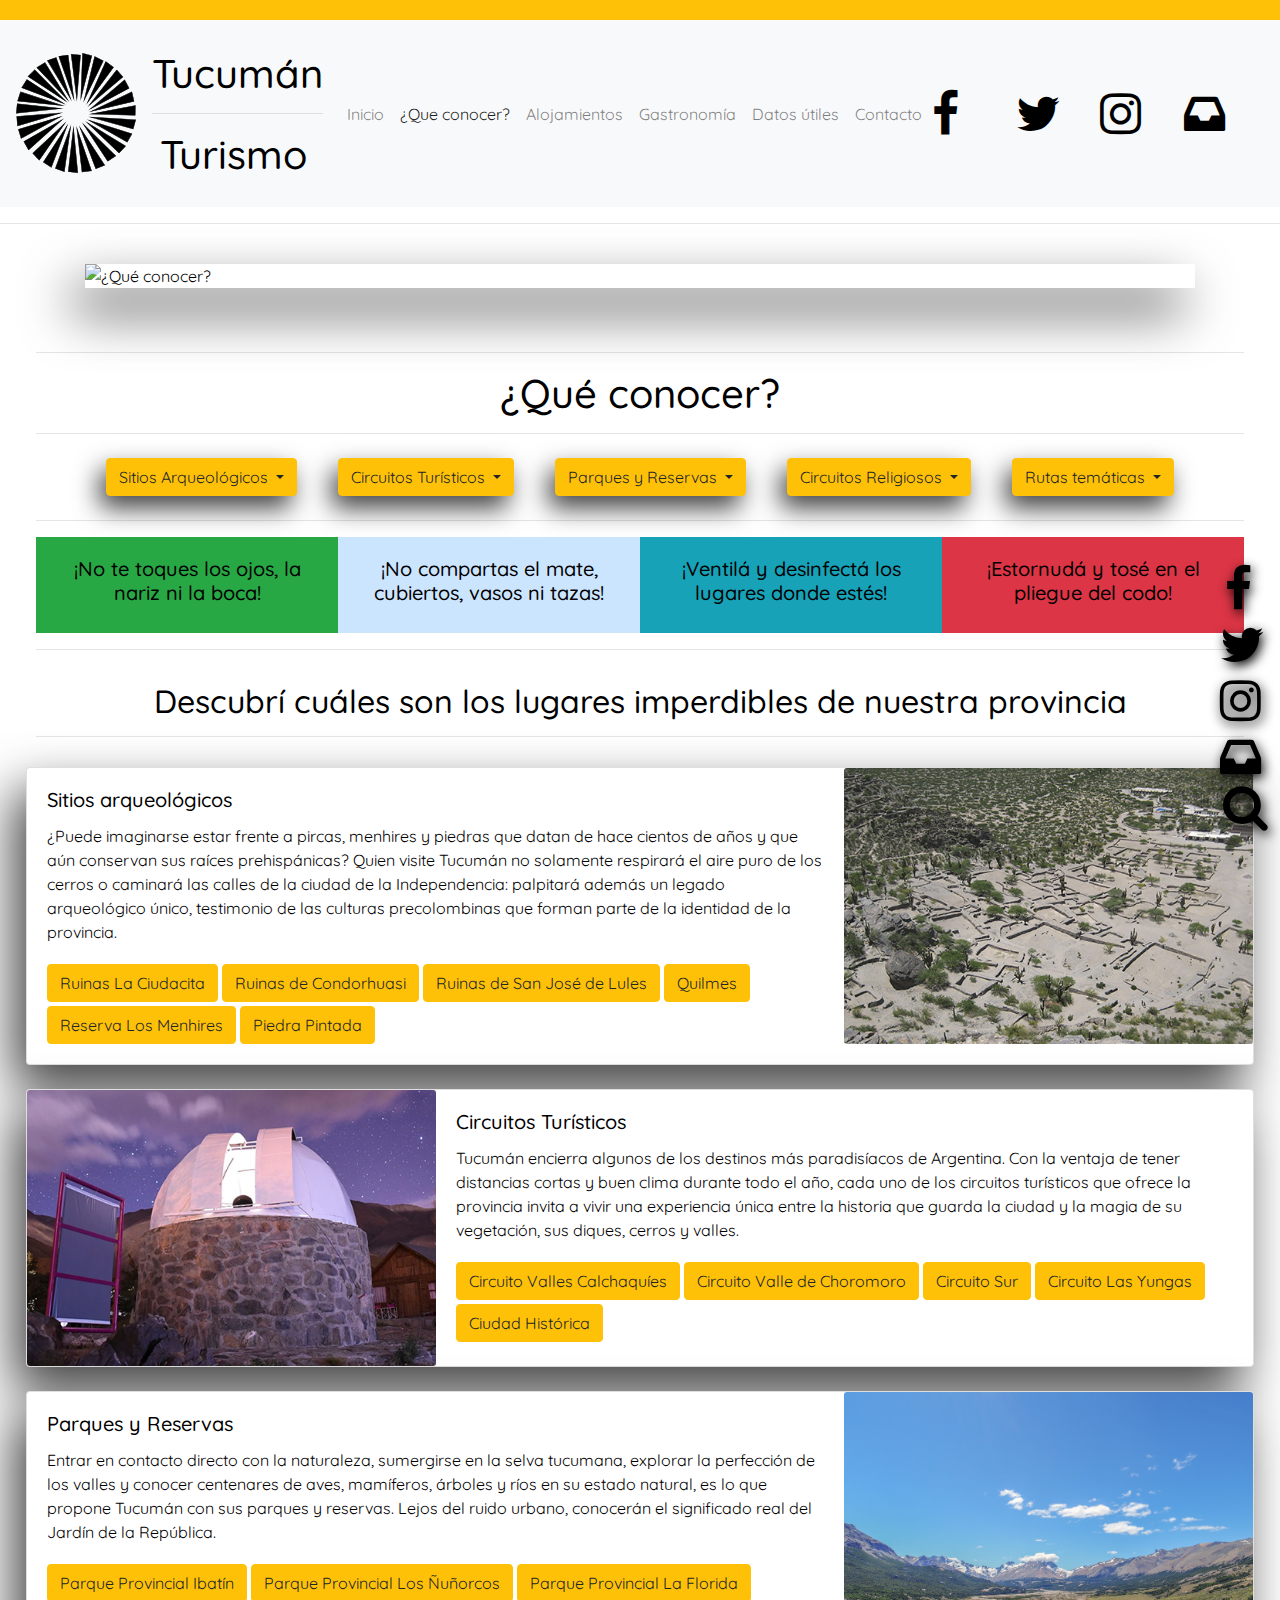
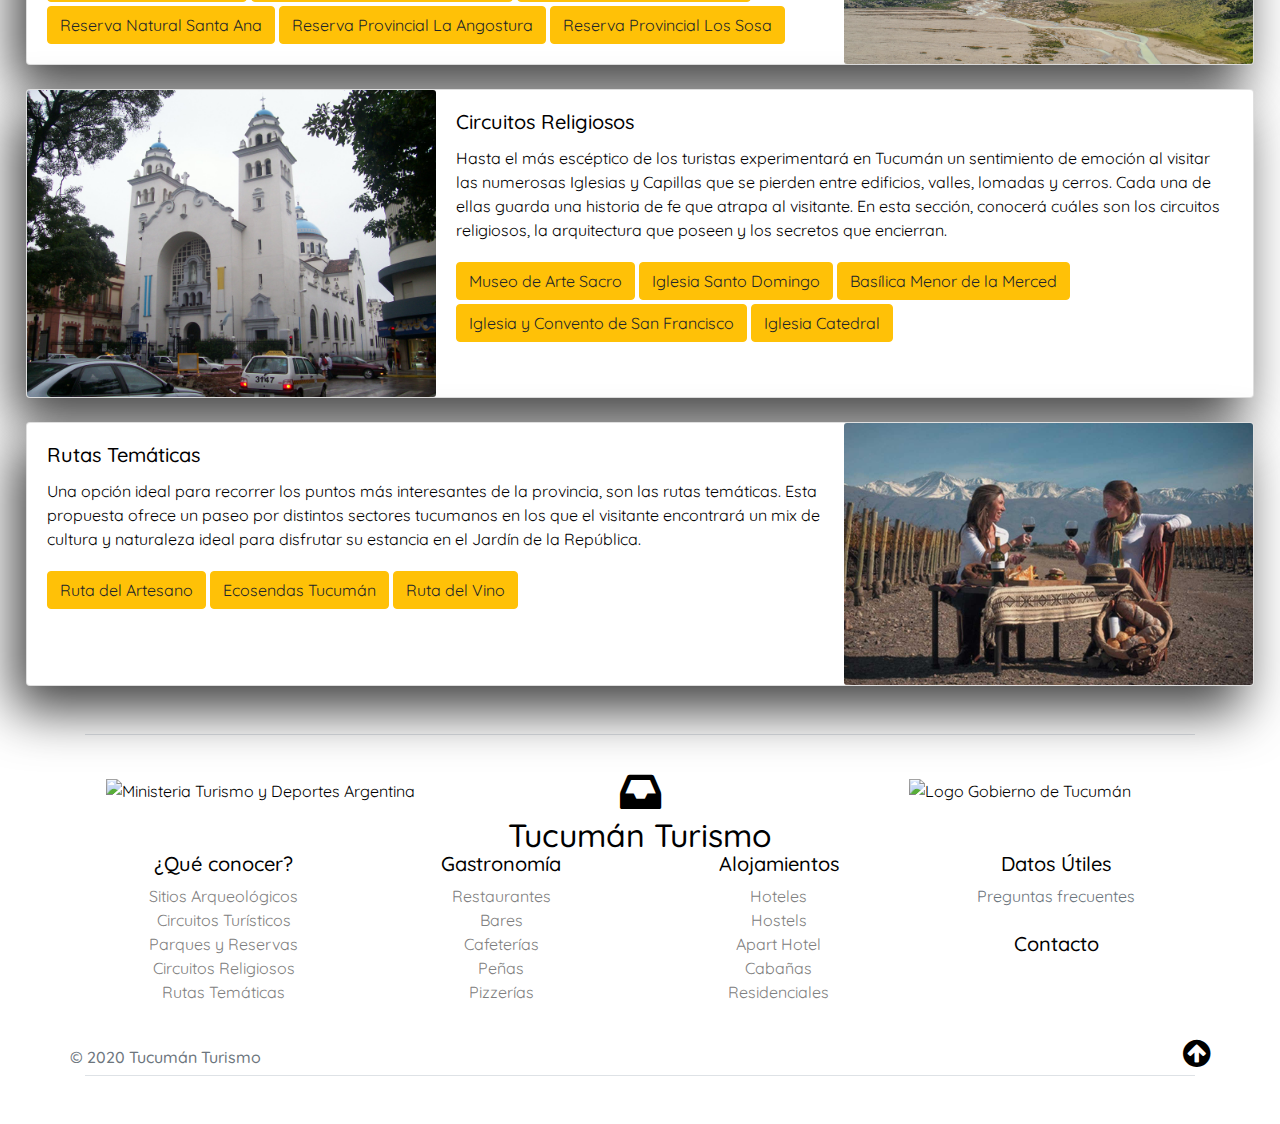
==== commit 3280a435: "trabajo terminado" ====
--- a/que-conocer.html
+++ b/que-conocer.html
@@ -1,1153 +1,1444 @@
 <!doctype html>
 <html lang="en">
-  <head>
-    <title>Title</title>
-    <!-- Required meta tags -->
-    <meta charset="utf-8">
-    <meta name="viewport" content="width=device-width, initial-scale=1, shrink-to-fit=no">
-
-    <!-- Bootstrap CSS -->
-    <link
-    rel="stylesheet"
-    href="https://cdnjs.cloudflare.com/ajax/libs/animate.css/4.0.0/animate.min.css"
-  />
-    <link rel="stylesheet" href="https://stackpath.bootstrapcdn.com/bootstrap/4.3.1/css/bootstrap.min.css" integrity="sha384-ggOyR0iXCbMQv3Xipma34MD+dH/1fQ784/j6cY/iJTQUOhcWr7x9JvoRxT2MZw1T" crossorigin="anonymous">
-    <link rel="stylesheet" href="style.css">
-    <link href="https://fonts.googleapis.com/css2?family=Quicksand:wght@300;400;500;515;600;700&display=swap" rel="stylesheet">
-    <link
-    href="http://cdnjs.cloudflare.com/ajax/libs/font-awesome/4.3.0/css/font-awesome.css"
-    rel="stylesheet"
-    type="text/css"
-  />
-  <link rel="stylesheet" href="que-conocer.css">
-  <link
-    rel="stylesheet"
-    href="https://cdnjs.cloudflare.com/ajax/libs/animate.css/4.0.0/animate.min.css"
-  />
-  </head>
-  <body>
-
-
-<div class="barra-amarilla"></div>
-    <nav class="navbar navbar-expand-lg navbar-light bg-light">
-      <a class="navbar-brand" href="#"> 
-        
-        <svg class="entetur" xmlns="http://www.w3.org/2000/svg" viewBox="0 0 274.05 274.16"><title>logo turismo</title><g id="uno"><polygon points="5.48 174.2 103.08 145.27 11.7 195.18 5.48 174.2"/><path d="M296.79,180.9l-61.4,33.53-25.31,13.83-5.9-19.91,92.61-27.45m8.74-3.63L202.94,207.68l6.53,22,96.06-52.46Z" transform="translate(-198.08 -33.82)"/></g><g id="cuatro"><polygon points="3.65 109.64 10.42 88.83 107.22 120.32 3.65 109.64"/><path d="M208.82,123.28l91.85,29.87L202.4,143l6.42-19.74m-.64-1.27-7.11,21.88,108.86,11.22L208.18,122Z" transform="translate(-198.08 -33.82)"/></g><g id="tres"><polygon points="2.89 116.12 104.11 126.93 0.56 137.87 2.89 116.12"/><path d="M201.41,150.48l96,10.26-46.4,4.91-51.85,5.48,2.2-20.65m-.89-1.1-2.44,22.87,108.84-11.5-106.4-11.37Z" transform="translate(-198.08 -33.82)"/></g><g id="dos"><polygon points="1.72 144.91 103.19 136.86 3.44 166.72 1.72 144.91"/><path d="M296.62,171.55,249,185.81l-47,14.07-1.65-20.7,96.29-7.63m9.3-1.74-106.66,8.45,1.82,22.93,104.84-31.38Z" transform="translate(-198.08 -33.82)"/></g><g id="once"><polygon points="151.97 0.64 173.18 6.04 148.02 104.68 151.97 0.64"/><path d="M350.53,35.09l20.12,5.13-23.87,93.6,2-52.92,1.74-45.81m-.95-1.27q-2.08,54.68-4.16,109.36L371.87,39.5l-22.29-5.68Z" transform="translate(-198.08 -33.82)"/></g><g id="doce"><polygon points="179.64 8.22 199.35 17.73 155.13 109.41 179.64 8.22"/><path d="M378.07,42.76l18.7,9-42,87L370.26,75l7.81-32.2m-.68-1.44Q364.51,94.5,351.61,147.68L398.1,51.31l-20.71-10Z" transform="translate(-198.08 -33.82)"/></g><g id="trece"><polygon points="204.98 19.5 222.62 32.44 162.44 114.54 204.98 19.5"/><path d="M403.26,54.09,420,66.37l-57.11,77.9L398,65.93l5.3-11.84m-.41-1.54q-22.35,50-44.71,99.9l63.26-86.3-18.55-13.6Z" transform="translate(-198.08 -33.82)"/></g><g id="catorce"><polygon points="230.04 38.29 244.1 55.06 166.1 120.46 230.04 38.29"/><path d="M428.13,72.9l13.34,15.91-74,62.06,60.67-78m0-1.59-67.22,86.38,82-68.75L428.11,71.31Z" transform="translate(-198.08 -33.82)"/></g><g id="quince"><polygon points="248.01 61.07 258.33 80.36 168.59 128.41 248.01 61.07"/><path d="M445.94,95.67l9.8,18.31-85.15,45.59,75.35-63.9m.3-1.56-83.48,70.78,94.33-50.5L446.24,94.11Z" transform="translate(-198.08 -33.82)"/></g><g id="dieciseis"><polygon points="264.51 88.93 269.53 110.23 170.45 133.58 264.51 88.93"/><path d="M462.25,123.47,467,143.68l-94,22.15,40.93-19.43,48.32-22.93m.68-1.44L364.07,169l104.14-24.55L462.93,122Z" transform="translate(-198.08 -33.82)"/></g><g id="diecisiete"><polygon points="170.37 139.49 272.67 120.1 272.13 141.97 170.37 139.49"/><path d="M470.23,154.52l-.5,20.76-96.56-2.36,44.52-8.44,52.54-10m1-1.21L363.74,173.69l107,2.61.56-23Z" transform="translate(-198.08 -33.82)"/></g><g id="dieciocho"><polygon points="169.45 146.38 273.41 152.22 267.62 173.32 169.45 146.38"/><path d="M372.2,181l98.64,5.54-5.49,20L372.2,181m-9.34-1.53,103.19,28.32,6.09-22.18-109.28-6.14Z" transform="translate(-198.08 -33.82)"/></g><g id="diecinueve"><polygon points="165.58 153.08 264.85 184.47 254.02 203.48 165.58 153.08"/><path d="M368,188.8l43.21,13.65,51,16.12-10.28,18L368,188.8M359.32,185l93,53,11.39-20L359.32,185Z" transform="translate(-198.08 -33.82)"/></g><g id="veinte"><polygon points="161.44 158.1 250.37 212.25 235.32 228.13 161.44 158.1"/><path d="M363.28,194.79,402,218.35l45.68,27.82-14.28,15.07-70.1-66.45M355.76,189l77.66,73.61L449.24,246,355.76,189Z" transform="translate(-198.08 -33.82)"/></g><g id="veintiuno"><polygon points="153.35 162.03 227.7 234.91 209.44 246.97 153.35 162.03"/><path d="M354.44,199.49l51.9,50.88L425,268.65,407.67,280.1l-53.23-80.61m-6-7.3,59,89.29,19.2-12.67-78.16-76.62Z" transform="translate(-198.08 -33.82)"/></g><g id="veintidos"><polygon points="145.64 169.09 202.6 256.24 182.18 264.1 145.64 169.09"/><path d="M345.87,207.12l54.05,82.7-19.37,7.45-34.68-90.15m-4.31-8.43L380,298.56l21.47-8.25-59.88-91.62Z" transform="translate(-198.08 -33.82)"/></g><g id="veintitres"><polygon points="138.69 170.54 172.53 269.01 150.8 271.62 138.69 170.54"/><path d="M337.83,209l18.41,53.59,13.7,39.85-20.62,2.47L337.83,209m-2.11-9.22L348.45,306l22.83-2.74-35.56-103.5Z" transform="translate(-198.08 -33.82)"/></g><g id="veinticuatro"><polygon points="119.32 271.04 131.18 169.94 141.05 273.59 119.32 271.04"/><path d="M329.21,208.49l4.42,46.37,4.95,52L318,304.42l11.26-95.93m.1-9.47L316.85,305.3,339.69,308,329.31,199Z" transform="translate(-198.08 -33.82)"/></g><g id="veinticinco"><polygon points="89.92 263.7 124.81 168.07 110.47 271.2 89.92 263.7"/><path d="M321.75,206.48,316,247.84l-7.86,56.5-19.5-7.12,33.11-90.74M324,197.3,287.35,297.81,309,305.7q7.55-54.19,15.08-108.4Z" transform="translate(-198.08 -33.82)"/></g><g id="veintiseis"><polygon points="62.36 249.18 117.73 163.75 80.72 261.08 62.36 249.18"/><path d="M313.67,201.79l-16.1,42.35-19,50-17.43-11.3,52.54-81m4.28-8.44-58.2,89.79,19.3,12.51L318,193.35Z" transform="translate(-198.08 -33.82)"/></g><g id="veintisiete"><polygon points="38.2 228.86 112.53 159.31 53.15 244.84 38.2 228.86"/><path d="M307.52,196.71l-56.34,81.15L237,262.7l70.53-66m6.19-7.16-78.13,73.11,15.71,16.79,62.42-89.9Z" transform="translate(-198.08 -33.82)"/></g><g id="veintiocho"><polygon points="17.93 202.37 106.37 151.97 28.76 221.38 17.93 202.37"/><path d="M300.61,188.55l-32.67,29.21-41,36.65-10.28-18,83.92-47.82m7.68-5.53-93,53,11.39,20,81.58-73Z" transform="translate(-198.08 -33.82)"/></g><g id="diez"><polygon points="125.93 3.02 147.28 4.78 138.93 106.23 125.93 3.02"/><path d="M324.59,37.38l20.23,1.67-7.92,96.16-5.85-46.52-6.46-51.31m-1.15-1.09q6.84,54.29,13.67,108.58L345.9,38.14l-22.46-1.85Z" transform="translate(-198.08 -33.82)"/></g><g id="nueve"><polygon points="97.72 7.56 118.95 4.76 132.23 105.69 97.72 7.56"/><path d="M316.6,39.14l12.59,95.66-9.67-27.49-23-65.52,20.13-2.65m.87-1.12L295.12,41,331.43,144.2,317.47,38Z" transform="translate(-198.08 -33.82)"/></g><g id="ocho"><polygon points="71.61 17.21 91.83 10.13 125.47 106.21 71.61 17.21"/><path d="M289.6,44.59l31.89,91.07-19.26-31.83L270.44,51.3l19.16-6.71m.61-1.27-21.27,7.44,56.67,93.63L290.21,43.32Z" transform="translate(-198.08 -33.82)"/></g><g id="siete"><polygon points="47.52 33.11 66.2 21.71 119.23 108.6 47.52 33.11"/><path d="M264.11,56.22l50.32,82.44L246.39,67l17.72-10.81m.34-1.38-19.64,12,75.38,79.36L264.45,54.84Z" transform="translate(-198.08 -33.82)"/></g><g id="seis"><polygon points="27.34 53.77 42.85 38.34 114.62 110.53 27.34 53.77"/><path d="M240.93,72.86,309,141.37l-29.87-19.43-53-34.44,14.72-14.64m0-1.41L224.63,87.67l91.74,59.66L240.94,71.45Z" transform="translate(-198.08 -33.82)"/></g><g id="cinco"><polygon points="12.99 79.08 24.86 60.7 110.38 115.91 12.99 79.08"/><path d="M223.09,95.2l81.15,52.39-30.45-11.51-62-23.43L223.09,95.2m-.3-1.38-12.47,19.32,102.36,38.72-89.89-58Z" transform="translate(-198.08 -33.82)"/></g></svg>
-
-
-
+
+<head>
+  <title>¿Qué Conocer? - Tucumán Turismo</title>
+  <!-- Required meta tags -->
+  <meta charset="utf-8">
+  <meta name="viewport" content="width=device-width, initial-scale=1, shrink-to-fit=no">
+  <!-- Bootstrap CSS -->
+  <link rel="stylesheet" href="https://cdnjs.cloudflare.com/ajax/libs/animate.css/4.0.0/animate.min.css" />
+  <link rel="stylesheet" href="https://stackpath.bootstrapcdn.com/bootstrap/4.3.1/css/bootstrap.min.css"
+    integrity="sha384-ggOyR0iXCbMQv3Xipma34MD+dH/1fQ784/j6cY/iJTQUOhcWr7x9JvoRxT2MZw1T" crossorigin="anonymous">
+  <link rel="stylesheet" href="css/style.css">
+  <link href="https://fonts.googleapis.com/css2?family=Quicksand:wght@300;400;500;515;600;700&display=swap"
+    rel="stylesheet">
+  <link href="http://cdnjs.cloudflare.com/ajax/libs/font-awesome/4.3.0/css/font-awesome.css" rel="stylesheet"
+    type="text/css">
+</head>
+
+<body>
+  <div id="top" class="barra-amarilla bg-warning"></div>
+
+  <!--Navbar-->
+  <nav class="navbar navbar-expand-lg navbar-light bg-light">
+    <a class="navbar-brand" href="index.html">
+
+      <svg class="entetur" xmlns="http://www.w3.org/2000/svg" viewBox="0 0 274.05 274.16">
+        <title>logo turismo</title>
+        <g id="uno">
+          <polygon points="5.48 174.2 103.08 145.27 11.7 195.18 5.48 174.2" />
+          <path
+            d="M296.79,180.9l-61.4,33.53-25.31,13.83-5.9-19.91,92.61-27.45m8.74-3.63L202.94,207.68l6.53,22,96.06-52.46Z"
+            transform="translate(-198.08 -33.82)" />
+        </g>
+        <g id="cuatro">
+          <polygon points="3.65 109.64 10.42 88.83 107.22 120.32 3.65 109.64" />
+          <path d="M208.82,123.28l91.85,29.87L202.4,143l6.42-19.74m-.64-1.27-7.11,21.88,108.86,11.22L208.18,122Z"
+            transform="translate(-198.08 -33.82)" />
+        </g>
+        <g id="tres">
+          <polygon points="2.89 116.12 104.11 126.93 0.56 137.87 2.89 116.12" />
+          <path d="M201.41,150.48l96,10.26-46.4,4.91-51.85,5.48,2.2-20.65m-.89-1.1-2.44,22.87,108.84-11.5-106.4-11.37Z"
+            transform="translate(-198.08 -33.82)" />
+        </g>
+        <g id="dos">
+          <polygon points="1.72 144.91 103.19 136.86 3.44 166.72 1.72 144.91" />
+          <path
+            d="M296.62,171.55,249,185.81l-47,14.07-1.65-20.7,96.29-7.63m9.3-1.74-106.66,8.45,1.82,22.93,104.84-31.38Z"
+            transform="translate(-198.08 -33.82)" />
+        </g>
+        <g id="once">
+          <polygon points="151.97 0.64 173.18 6.04 148.02 104.68 151.97 0.64" />
+          <path
+            d="M350.53,35.09l20.12,5.13-23.87,93.6,2-52.92,1.74-45.81m-.95-1.27q-2.08,54.68-4.16,109.36L371.87,39.5l-22.29-5.68Z"
+            transform="translate(-198.08 -33.82)" />
+        </g>
+        <g id="doce">
+          <polygon points="179.64 8.22 199.35 17.73 155.13 109.41 179.64 8.22" />
+          <path
+            d="M378.07,42.76l18.7,9-42,87L370.26,75l7.81-32.2m-.68-1.44Q364.51,94.5,351.61,147.68L398.1,51.31l-20.71-10Z"
+            transform="translate(-198.08 -33.82)" />
+        </g>
+        <g id="trece">
+          <polygon points="204.98 19.5 222.62 32.44 162.44 114.54 204.98 19.5" />
+          <path
+            d="M403.26,54.09,420,66.37l-57.11,77.9L398,65.93l5.3-11.84m-.41-1.54q-22.35,50-44.71,99.9l63.26-86.3-18.55-13.6Z"
+            transform="translate(-198.08 -33.82)" />
+        </g>
+        <g id="catorce">
+          <polygon points="230.04 38.29 244.1 55.06 166.1 120.46 230.04 38.29" />
+          <path d="M428.13,72.9l13.34,15.91-74,62.06,60.67-78m0-1.59-67.22,86.38,82-68.75L428.11,71.31Z"
+            transform="translate(-198.08 -33.82)" />
+        </g>
+        <g id="quince">
+          <polygon points="248.01 61.07 258.33 80.36 168.59 128.41 248.01 61.07" />
+          <path d="M445.94,95.67l9.8,18.31-85.15,45.59,75.35-63.9m.3-1.56-83.48,70.78,94.33-50.5L446.24,94.11Z"
+            transform="translate(-198.08 -33.82)" />
+        </g>
+        <g id="dieciseis">
+          <polygon points="264.51 88.93 269.53 110.23 170.45 133.58 264.51 88.93" />
+          <path
+            d="M462.25,123.47,467,143.68l-94,22.15,40.93-19.43,48.32-22.93m.68-1.44L364.07,169l104.14-24.55L462.93,122Z"
+            transform="translate(-198.08 -33.82)" />
+        </g>
+        <g id="diecisiete">
+          <polygon points="170.37 139.49 272.67 120.1 272.13 141.97 170.37 139.49" />
+          <path d="M470.23,154.52l-.5,20.76-96.56-2.36,44.52-8.44,52.54-10m1-1.21L363.74,173.69l107,2.61.56-23Z"
+            transform="translate(-198.08 -33.82)" />
+        </g>
+        <g id="dieciocho">
+          <polygon points="169.45 146.38 273.41 152.22 267.62 173.32 169.45 146.38" />
+          <path d="M372.2,181l98.64,5.54-5.49,20L372.2,181m-9.34-1.53,103.19,28.32,6.09-22.18-109.28-6.14Z"
+            transform="translate(-198.08 -33.82)" />
+        </g>
+        <g id="diecinueve">
+          <polygon points="165.58 153.08 264.85 184.47 254.02 203.48 165.58 153.08" />
+          <path d="M368,188.8l43.21,13.65,51,16.12-10.28,18L368,188.8M359.32,185l93,53,11.39-20L359.32,185Z"
+            transform="translate(-198.08 -33.82)" />
+        </g>
+        <g id="veinte">
+          <polygon points="161.44 158.1 250.37 212.25 235.32 228.13 161.44 158.1" />
+          <path
+            d="M363.28,194.79,402,218.35l45.68,27.82-14.28,15.07-70.1-66.45M355.76,189l77.66,73.61L449.24,246,355.76,189Z"
+            transform="translate(-198.08 -33.82)" />
+        </g>
+        <g id="veintiuno">
+          <polygon points="153.35 162.03 227.7 234.91 209.44 246.97 153.35 162.03" />
+          <path
+            d="M354.44,199.49l51.9,50.88L425,268.65,407.67,280.1l-53.23-80.61m-6-7.3,59,89.29,19.2-12.67-78.16-76.62Z"
+            transform="translate(-198.08 -33.82)" />
+        </g>
+        <g id="veintidos">
+          <polygon points="145.64 169.09 202.6 256.24 182.18 264.1 145.64 169.09" />
+          <path d="M345.87,207.12l54.05,82.7-19.37,7.45-34.68-90.15m-4.31-8.43L380,298.56l21.47-8.25-59.88-91.62Z"
+            transform="translate(-198.08 -33.82)" />
+        </g>
+        <g id="veintitres">
+          <polygon points="138.69 170.54 172.53 269.01 150.8 271.62 138.69 170.54" />
+          <path
+            d="M337.83,209l18.41,53.59,13.7,39.85-20.62,2.47L337.83,209m-2.11-9.22L348.45,306l22.83-2.74-35.56-103.5Z"
+            transform="translate(-198.08 -33.82)" />
+        </g>
+        <g id="veinticuatro">
+          <polygon points="119.32 271.04 131.18 169.94 141.05 273.59 119.32 271.04" />
+          <path d="M329.21,208.49l4.42,46.37,4.95,52L318,304.42l11.26-95.93m.1-9.47L316.85,305.3,339.69,308,329.31,199Z"
+            transform="translate(-198.08 -33.82)" />
+        </g>
+        <g id="veinticinco">
+          <polygon points="89.92 263.7 124.81 168.07 110.47 271.2 89.92 263.7" />
+          <path
+            d="M321.75,206.48,316,247.84l-7.86,56.5-19.5-7.12,33.11-90.74M324,197.3,287.35,297.81,309,305.7q7.55-54.19,15.08-108.4Z"
+            transform="translate(-198.08 -33.82)" />
+        </g>
+        <g id="veintiseis">
+          <polygon points="62.36 249.18 117.73 163.75 80.72 261.08 62.36 249.18" />
+          <path d="M313.67,201.79l-16.1,42.35-19,50-17.43-11.3,52.54-81m4.28-8.44-58.2,89.79,19.3,12.51L318,193.35Z"
+            transform="translate(-198.08 -33.82)" />
+        </g>
+        <g id="veintisiete">
+          <polygon points="38.2 228.86 112.53 159.31 53.15 244.84 38.2 228.86" />
+          <path d="M307.52,196.71l-56.34,81.15L237,262.7l70.53-66m6.19-7.16-78.13,73.11,15.71,16.79,62.42-89.9Z"
+            transform="translate(-198.08 -33.82)" />
+        </g>
+        <g id="veintiocho">
+          <polygon points="17.93 202.37 106.37 151.97 28.76 221.38 17.93 202.37" />
+          <path d="M300.61,188.55l-32.67,29.21-41,36.65-10.28-18,83.92-47.82m7.68-5.53-93,53,11.39,20,81.58-73Z"
+            transform="translate(-198.08 -33.82)" />
+        </g>
+        <g id="diez">
+          <polygon points="125.93 3.02 147.28 4.78 138.93 106.23 125.93 3.02" />
+          <path
+            d="M324.59,37.38l20.23,1.67-7.92,96.16-5.85-46.52-6.46-51.31m-1.15-1.09q6.84,54.29,13.67,108.58L345.9,38.14l-22.46-1.85Z"
+            transform="translate(-198.08 -33.82)" />
+        </g>
+        <g id="nueve">
+          <polygon points="97.72 7.56 118.95 4.76 132.23 105.69 97.72 7.56" />
+          <path d="M316.6,39.14l12.59,95.66-9.67-27.49-23-65.52,20.13-2.65m.87-1.12L295.12,41,331.43,144.2,317.47,38Z"
+            transform="translate(-198.08 -33.82)" />
+        </g>
+        <g id="ocho">
+          <polygon points="71.61 17.21 91.83 10.13 125.47 106.21 71.61 17.21" />
+          <path
+            d="M289.6,44.59l31.89,91.07-19.26-31.83L270.44,51.3l19.16-6.71m.61-1.27-21.27,7.44,56.67,93.63L290.21,43.32Z"
+            transform="translate(-198.08 -33.82)" />
+        </g>
+        <g id="siete">
+          <polygon points="47.52 33.11 66.2 21.71 119.23 108.6 47.52 33.11" />
+          <path d="M264.11,56.22l50.32,82.44L246.39,67l17.72-10.81m.34-1.38-19.64,12,75.38,79.36L264.45,54.84Z"
+            transform="translate(-198.08 -33.82)" />
+        </g>
+        <g id="seis">
+          <polygon points="27.34 53.77 42.85 38.34 114.62 110.53 27.34 53.77" />
+          <path
+            d="M240.93,72.86,309,141.37l-29.87-19.43-53-34.44,14.72-14.64m0-1.41L224.63,87.67l91.74,59.66L240.94,71.45Z"
+            transform="translate(-198.08 -33.82)" />
+        </g>
+        <g id="cinco">
+          <polygon points="12.99 79.08 24.86 60.7 110.38 115.91 12.99 79.08" />
+          <path
+            d="M223.09,95.2l81.15,52.39-30.45-11.51-62-23.43L223.09,95.2m-.3-1.38-12.47,19.32,102.36,38.72-89.89-58Z"
+            transform="translate(-198.08 -33.82)" />
+        </g>
+      </svg>
+
+
+
+    </a>
+    <a class="navbar-brand" href="index.html">
+      <p>
+        <h1>Tucumán</h1>
+      </p>
+      <hr>
+      <p>
+        <h1 class="dosespacios">Turismo</h1>
+      </p>
+    </a>
+    <button class="navbar-toggler" type="button" data-toggle="collapse" data-target="#navbarNav"
+      aria-controls="navbarNav" aria-expanded="false" aria-label="Toggle navigation">
+      <span class="navbar-toggler-icon"></span>
+    </button>
+    <div class="collapse navbar-collapse" id="navbarNav">
+      <ul class="navbar-nav">
+        <li class="nav-item">
+          <a class="nav-link" href="index.html">Inicio<span class="sr-only">(current)</span></a>
+        </li>
+        <li class="nav-item active">
+          <a class="nav-link" href="que-conocer.html">¿Que conocer? </a>
+        </li>
+        <li class="nav-item">
+          <a class="nav-link" href="alojamientos.html">Alojamientos</a>
+        </li>
+        <li class="nav-item">
+          <a class="nav-link" href="gastronomia.html">Gastronomía</a>
+        </li>
+        <li class="nav-item">
+          <a class="nav-link" href="datos-utiles.html">Datos útiles</a>
+        </li>
+        <li class="nav-item">
+          <a class="nav-link" href="Contacto.html">Contacto</a>
+      </li>
+      </ul>
+    </div>
+    <div class="redes-sociales d-none d-lg-block">
+      <a title="Facebook" target="_blank" href="https://www.facebook.com/tucumanturismo/">
+        <i class="fa fa-facebook fa-3x color-iconos" aria-hidden="true"></i>
       </a>
-      <a class="navbar-brand" href="#">
-        <p><h1>Tucumán</h1></p> <hr>
-        <p><h1 class="dosespacios">Turísmo</h1></p></a>
-      <button class="navbar-toggler" type="button" data-toggle="collapse" data-target="#navbarNav" aria-controls="navbarNav" aria-expanded="false" aria-label="Toggle navigation">
-        <span class="navbar-toggler-icon"></span>
+      <a title="Twitter" target="_blank" href="https://twitter.com/tucumanturismo?lang=es">
+        <i class="fa fa-twitter fa-3x color-iconos" aria-hidden="true"></i>
+      </a>
+      <a title="Instagram" target="_blank" href="https://www.instagram.com/tucumanturismo/?hl=es-la">
+        <i class="fa fa-instagram fa-3x color-iconos" aria-hidden="true"></i>
+      </a>
+      <a title="Home" target="_blank" href="index.html">
+        <i class="fa fa-inbox fa-3x color-iconos" aria-hidden="true"></i>
+      </a>
+    </div>
+  </nav>
+  <hr>
+
+  <!--Imágen principal + Título-->
+  <div class="slide-in-elliptic-top-fwd container d-flex justify-content-center py-4">
+    <img src="https://upload.wikimedia.org/wikipedia/commons/2/25/Panor%C3%A1mica_del_centro_tucumano.jpg"
+      style="width: 137%;box-shadow: -12px 24px 52px 0px rgba(0,0,0,0.75);" alt="¿Qué conocer?">
+  </div>
+  <div class="py-4" style="margin-left: 36px; margin-right: 36px;">
+    <hr>
+    <h1 class="text-center">¿Qué conocer?</h1>
+    <hr>
+  </div>
+
+  <!--Índice con botones-->
+  <div class="container d-flex flex-wrap justify-content-around py-2" style="margin-top: -40px;">
+    <div class="btn-group mt-3" role="group">
+      <button id="btnGroupDrop1" type="button" style="box-shadow: -6px 12px 26px 0px rgba(0,0,0,0.75);"
+        class="btn btn-warning dropdown-toggle" data-toggle="dropdown" aria-haspopup="true" aria-expanded="false">
+        Sitios Arqueológicos
       </button>
-      <div class="collapse navbar-collapse" id="navbarNav">
-        <ul class="navbar-nav">
-          <li class="nav-item">
-            <a class="nav-link active" href="que-conocer.html">¿Que conocer? <span class="sr-only">(current)</span></a>
-          </li>
-          <li class="nav-item">
-            <a class="nav-link" href="#">Datos útiles</a>
-          </li>
-          <li class="nav-item">
-            <a class="nav-link" href="#">Alojamientos</a>
-          </li>
-          <li class="nav-item">
-            <a class="nav-link" href="#">Gastronomía</a>
-          </li>
-          <li class="nav-item">
-            <a class="nav-link" href="#">Contacto</a>
-          </li>
-        </ul>
-
-      </div>
-      <div class="redes-sociales d-none d-lg-block">
-        <i class="fa fa-facebook fa-3x"></i>
-        <i class="fa fa-twitter fa-3x"></i>
-        <i class="fa fa-instagram fa-3x"></i>
-        <i class="fa fa-inbox fa-3x"></i>
-      </div>
-    </nav>
-
-
-
-
-
-
-
-
-   
-
-      <!-- <div class="card-body">
-
-    <div class="carta card mb-3 d-flex justify-content-center  animate__animated animate__backInDown">
-      <div class="encajar">
-      <img class="card-img-top" src="observatorio-de-ampimpa.jpg" alt="Card image cap">
-      <h5 class="card-title">Ampimpa</h5>
-    </div>
-      <div class="card-body">
-        
-        
-        <p class="card-text ">un centro astronomico con las mejores vistas hacia el universo permitido por sus cielos despejados y su altura al nivel del mar. <span> Se encuentra a 10 km de Amaicha del Valle, sobre la RP 307, a 2560 m de altura. Fue fundado en 1985 para estudiar el Cometa Halley en su último paso por la Tierra. Está emplazado en un balcón natural al valle de Santa María, enfrentando a las sierras de Quilmes o del Cajón, y un cielo diáfano, en forma casi permanente, sin polución ambiental ni contaminación lumínica, lo que permite la realización de observaciones en condiciones óptimas. Ofrece visitas guiadas y Campamentos Científicos Educativos para grupos de alumnos de colegios. Desde 2011 está reconocida como Institución de Formación Profesional Docente por el Ministerio de Educación y en ese marco realiza Campamentos de Formación Docente en el Área de Ciencias.</span></p>
-        
-      </div>
-    </div>
-    
-  </div> -->
-
-<!-- 
-  <div class="card">
-    <div class="card-body">
-      <h5 class="card-title">Card title</h5>
-      <p class="card-text">This is a wider card with supporting text below as a natural lead-in to additional content. This content is a little bit longer.</p>
-      <p class="card-text"><small class="text-muted">Last updated 3 mins ago</small></p>
-    </div>
-    <img class="card-img" src="observatorio-de-ampimpa.jpg" alt="Card image cap">
-  </div> -->
-
-
-  <div class="atracciones card mb-4 mt-5 animate__animated animate__fadeInRight" >
-    <div class="row no-gutters">
-      
-      <div class="col-md-8">
+      <div class="dropdown-menu" aria-labelledby="btnGroupDrop1">
+        <a class="dropdown-item" href="#sitios arqueologicos">Ruinas la Ciudacita</a>
+        <a class="dropdown-item" href="#sitios arqueologicos">Ruinas de Condorhuasi</a>
+        <a class="dropdown-item" href="#sitios arqueologicos">Ruinas de San José de Lules</a>
+        <a class="dropdown-item" href="#sitios arqueologicos">Quilmes</a>
+        <a class="dropdown-item" href="#sitios arqueologicos">Reserva los Menhires</a>
+        <a class="dropdown-item" href="#sitios arqueologicos">Piedra Pintada</a>
+      </div>
+    </div>
+    <div class="btn-group mt-3" role="group">
+      <button id="btnGroupDrop2" type="button" style="box-shadow: -6px 12px 26px 0px rgba(0,0,0,0.75);"
+        class="btn btn-warning dropdown-toggle" data-toggle="dropdown" aria-haspopup="true" aria-expanded="false">
+        Circuitos Turísticos
+      </button>
+      <div class="dropdown-menu" aria-labelledby="btnGroupDrop2">
+        <a class="dropdown-item" href="#circuitos turisticos">Circuito Valles Calchaquíes</a>
+        <a class="dropdown-item" href="#circuitos turisticos">Circuito Valle de Choromoro</a>
+        <a class="dropdown-item" href="#circuitos turisticos">Circuito Sur</a>
+        <a class="dropdown-item" href="#circuitos turisticos">Circuito las Yungas</a>
+        <a class="dropdown-item" href="#circuitos turisticos">Ciudad Histórica</a>
+      </div>
+    </div>
+    <div class="btn-group mt-3" role="group">
+      <button id="btnGroupDrop3" type="button" style="box-shadow: -6px 12px 26px 0px rgba(0,0,0,0.75);"
+        class="btn btn-warning dropdown-toggle" data-toggle="dropdown" aria-haspopup="true" aria-expanded="false">
+        Parques y Reservas
+      </button>
+      <div class="dropdown-menu" aria-labelledby="btnGroupDrop3">
+        <a class="dropdown-item" href="#parques y reservas">Parque Provincial Ibatín</a>
+        <a class="dropdown-item" href="#parques y reservas">Parque Provincial los Ñuñorcos</a>
+        <a class="dropdown-item" href="#parques y reservas">Parque Provincial la Florida</a>
+        <a class="dropdown-item" href="#parques y reservas">Reserva Natural Santa Ana</a>
+        <a class="dropdown-item" href="#parques y reservas">Reserva Provincial la Angostura</a>
+        <a class="dropdown-item" href="#parques y reservas">Reserva Provincial los Sosa</a>
+
+      </div>
+    </div>
+    <div class="btn-group mt-3" role="group">
+      <button id="btnGroupDrop5" type="button" style="box-shadow: -6px 12px 26px 0px rgba(0,0,0,0.75);"
+        class="btn btn-warning dropdown-toggle" data-toggle="dropdown" aria-haspopup="true" aria-expanded="false">
+        Circuitos Religiosos
+      </button>
+      <div class="dropdown-menu" aria-labelledby="btnGroupDrop5">
+        <a class="dropdown-item" href="#circuitos religiosos">Museo de Arte Sacro</a>
+        <a class="dropdown-item" href="#circuitos religiosos">Iglesia Santo Domingo</a>
+        <a class="dropdown-item" href="#circuitos religiosos">Basílica Menor de la Merced</a>
+        <a class="dropdown-item" href="#circuitos religiosos">Iglesia y Convento de San Francisco</a>
+        <a class="dropdown-item" href="#circuitos religiosos">Iglesia Catedral</a>
+      </div>
+    </div>
+    <div class="btn-group mt-3" role="group">
+      <button id="btnGroupDrop6" style="box-shadow: -6px 12px 26px 0px rgba(0,0,0,0.75);" type="button"
+        class="btn btn-warning dropdown-toggle" data-toggle="dropdown" aria-haspopup="true" aria-expanded="false">
+        Rutas temáticas
+      </button>
+      <div class="dropdown-menu" aria-labelledby="btnGroupDrop6">
+        <a class="dropdown-item" href="#rutas tematicas">Rutas del Artesano</a>
+        <a class="dropdown-item" href="#rutas tematicas">Ecosendas Tucumán</a>
+        <a class="dropdown-item" href="#rutas tematicas">Ruta del Vino</a>
+      </div>
+    </div>
+  </div>
+
+  <!--Medidas de Seguridad-->
+  <div style="margin-left: 36px; margin-right: 36px;cursor:pointer;" >
+    <hr>
+    <div class="row justify-content-between no-gutters">
+      <div class="bg-success text-center col-sm col-12 animate__animated animate__slideInLeft" style="max-width: 50%;">
         <div class="card-body">
-          <h5 class="card-title">Sitios arqueológicos</h5>
-          <p class="card-text">¿Puede imaginarse estar frente a pircas, menhires y piedras que datan de hace cientos de años y que aún conservan sus raíces prehispánicas?
-
-            Quien visite Tucumán no solamente respirará el aire puro de los cerros o caminará las calles de la ciudad de la Independencia: palpitará además un legado arqueológico único, testimonio de las culturas precolombinas que forman parte de la identidad de la provincia.
-          
-              
+          <div class="row">
+            <div class="col-sm col-12">
+              <h5>¡No te toques los ojos, la nariz ni la boca!</h5>
+            </div>
+          </div>
+        </div>
+      </div>
+      <div class="alert-primary text-center col-sm col-12 animate__animated animate__slideInUp" style="max-width: 50%;">
+        <div class="card-body">
+          <div class="row">
+            <div class="col-12 col-sm">
+              <h5>¡No compartas el mate, cubiertos, vasos ni tazas!</h5>
+            </div>
+          </div>
+        </div>
+      </div>
+      <div class="bg-info text-center col-sm col-6 animate__animated animate__slideInDown" style="max-width: 50%;">
+        <div class="card-body">
+          <div class="row">
+            <div class="col-12 col-sm">
+              <h5>¡Ventilá y desinfectá los lugares donde estés!</h5>
+            </div>
+          </div>
+        </div>
+      </div>
+      <div class="bg-danger text-center col-sm col-6 animate__animated animate__slideInRight" style="max-width: 50%;">
+        <div class="card-body">
+          <div class="row">
+            <div class="col-sm col-12">
+              <h5>¡Estornudá y tosé en el pliegue del codo!</h5>
+            </div>
+          </div>
+
+        </div>
+      </div>
+    </div>
+    <hr>
+  </div>
+
+  <!--"Subtítulo"-->
+  <div class="py-3" style="margin-left: 36px; margin-right: 36px;">
+    <h2 class="text-center">Descubrí cuáles son los lugares imperdibles de nuestra provincia</h2>
+    <hr>
+  </div>
+
+  <!--Cards-->
+  <div style="margin-top: -50px;">
+    <div id="sitios arqueologicos" class="atracciones card mb-4 mt-5 animate__animated animate__fadeInRight">
+      <div class="row no-gutters">
+        <div class="col-md-8">
+          <div class="card-body">
+            <h5 class="card-title sitios-arqueologicos">Sitios arqueológicos</h5>
+            <p class="card-text">¿Puede imaginarse estar frente a pircas, menhires y piedras que datan de hace cientos
+              de
+              años y que aún conservan sus raíces prehispánicas?
+
+              Quien visite Tucumán no solamente respirará el aire puro de los cerros o caminará las calles de la ciudad
+              de
+              la Independencia: palpitará además un legado arqueológico único, testimonio de las culturas precolombinas
+              que forman parte de la identidad de la provincia.
+            </p>
+            <button type="button" class="btn btn-warning mt-1" data-toggle="modal"
+              data-target=".bd-example-modal-lg-sauno">Ruinas La Ciudacita</button>
+            <button type="button" class="btn btn-warning mt-1" data-toggle="modal"
+              data-target=".bd-example-modal-lg-sados">Ruinas de Condorhuasi</button>
+            <button type="button" class="btn btn-warning mt-1" data-toggle="modal"
+              data-target=".bd-example-modal-lg-satres">Ruinas de San José de Lules</button>
+            <button type="button" class="btn btn-warning mt-1" data-toggle="modal"
+              data-target=".bd-example-modal-lg-saucuatro">Quilmes</button>
+            <button type="button" class="btn btn-warning mt-1" data-toggle="modal"
+              data-target=".bd-example-modal-lg-sacinco">Reserva Los Menhires</button>
+            <button type="button" class="btn btn-warning mt-1" data-toggle="modal"
+              data-target=".bd-example-modal-lg-saseis">Piedra Pintada
+            </button>
+          </div>
+        </div>
+        <div class="col-md-4">
+          <img src="img/sitios arqueologicos que conocer.jpg" class="card-img" alt="Sitios Arqueológicos">
+        </div>
+      </div>
+    </div>
+    <div id="circuitos turisticos" class="atracciones card mb-3 animate__animated animate__fadeInLeft">
+      <div class="row no-gutters">
+        <div class="col-md-4">
+          <img src="img/observatorio-de-ampimpa.jpg" class="card-img" alt="Observatortio de Ampimpa">
+        </div>
+        <div class="col-md-8">
+          <div class="card-body">
+            <h5 class="card-title">Circuitos Turísticos</h5>
+            <p class="card-text">Tucumán encierra algunos de los destinos más paradisíacos de Argentina. Con la ventaja
+              de
+              tener distancias cortas y buen clima durante todo el año, cada uno de los circuitos turísticos que ofrece
+              la
+              provincia invita a vivir una experiencia única entre la historia que guarda la ciudad y la magia de su
+              vegetación, sus diques, cerros y valles.
+            </p>
+            <button type="button" class="btn btn-warning mt-1" data-toggle="modal"
+              data-target=".bd-example-modal-lg">Circuito Valles Calchaquíes</button>
+            <button type="button" class="btn btn-warning mt-1" data-toggle="modal"
+              data-target=".bd-example-modal-lg-t">Circuito Valle de Choromoro</button>
+            <button type="button" class="btn btn-warning mt-1" data-toggle="modal"
+              data-target=".bd-example-modal-lg-b">Circuito Sur</button>
+            <button type="button" class="btn btn-warning mt-1" data-toggle="modal"
+              data-target=".bd-example-modal-lg-i">Circuito Las Yungas</button>
+            <button type="button" class="btn btn-warning mt-1" data-toggle="modal"
+              data-target=".bd-example-modal-lg-q">Ciudad Histórica</button>
+          </div>
+        </div>
+      </div>
+    </div>
+    <div id="parques y reservas" class="atracciones card mb-4 mt-4 animate__animated animate__fadeInRight">
+      <div class="row no-gutters">
+        <div class="col-md-8">
+          <div class="card-body">
+            <h5 class="card-title">Parques y Reservas</h5>
+            <p class="card-text">Entrar en contacto directo con la naturaleza, sumergirse en la selva tucumana, explorar
+              la perfección de los valles y conocer centenares de aves, mamíferos, árboles y ríos en su estado natural,
+              es
+              lo que propone Tucumán con sus parques y reservas. Lejos del ruido urbano, conocerán el significado real
+              del
+              Jardín de la República.
+            </p>
+            <button type="button" class="btn btn-warning mt-1" data-toggle="modal"
+              data-target=".bd-example-modal-lg-pruno">Parque Provincial Ibatín</button>
+            <button type="button" class="btn btn-warning mt-1" data-toggle="modal"
+              data-target=".bd-example-modal-lg-prdos">Parque Provincial Los Ñuñorcos</button>
+            <button type="button" class="btn btn-warning mt-1" data-toggle="modal"
+              data-target=".bd-example-modal-lg-prtres">Parque Provincial La Florida</button>
+            <button type="button" class="btn btn-warning mt-1" data-toggle="modal"
+              data-target=".bd-example-modal-lg-prcuatro">Reserva Natural Santa Ana</button>
+            <button type="button" class="btn btn-warning mt-1" data-toggle="modal"
+              data-target=".bd-example-modal-lg-prcinco">Reserva Provincial La Angostura</button>
+            <button type="button" class="btn btn-warning mt-1" data-toggle="modal"
+              data-target=".bd-example-modal-lg-prseis">Reserva Provincial Los Sosa
+            </button>
+          </div>
+        </div>
+        <div class="col-md-4">
+          <img src="img/parques y turismo.jpg" class="card-img" alt="Parques y Turismo">
+        </div>
+      </div>
+    </div>
+    <div id="circuitos religiosos" class="atracciones card mb-3 animate__animated animate__fadeInLeft">
+      <div class="row no-gutters">
+        <div class="col-md-4">
+          <img src="img/San_Miguel_de_Tucumán_-_Iglesia_La_Merced.jpg" class="card-img" alt="Iglesia de la Merced">
+        </div>
+        <div class="col-md-8">
+          <div class="card-body">
+            <h5 class="card-title">Circuitos Religiosos</h5>
+            <p class="card-text">Hasta el más escéptico de los turistas experimentará en Tucumán un sentimiento de
+              emoción
+              al visitar las numerosas Iglesias y Capillas que se pierden entre edificios, valles, lomadas y cerros.
+              Cada
+              una de ellas guarda una historia de fe que atrapa al visitante.
+              En esta sección, conocerá cuáles son los circuitos religiosos, la arquitectura que poseen y los secretos
+              que
+              encierran.
+            </p>
+            <button type="button" class="btn btn-warning mt-1" data-toggle="modal"
+              data-target=".bd-example-modal-lg-cruno">Museo de Arte Sacro</button>
+            <button type="button" class="btn btn-warning mt-1" data-toggle="modal"
+              data-target=".bd-example-modal-lg-crdos">Iglesia Santo Domingo</button>
+            <button type="button" class="btn btn-warning mt-1" data-toggle="modal"
+              data-target=".bd-example-modal-lg-crtres">Basílica Menor de la Merced</button>
+            <button type="button" class="btn btn-warning mt-1" data-toggle="modal"
+              data-target=".bd-example-modal-lg-crcuatro">Iglesia y Convento de San Francisco</button>
+            <button type="button" class="btn btn-warning mt-1" data-toggle="modal"
+              data-target=".bd-example-modal-lg-crcinco">Iglesia Catedral</button>
+
+          </div>
+        </div>
+      </div>
+    </div>
+    <div id="rutas tematicas" class="atracciones card mb-4 mt-4 animate__animated animate__fadeInRight">
+      <div class="row no-gutters">
+        <div class="col-md-8">
+          <div class="card-body">
+            <h5 class="card-title">Rutas Temáticas</h5>
+            <p class="card-text">Una opción ideal para recorrer los puntos más interesantes de la provincia, son las
+              rutas
+              temáticas. Esta propuesta ofrece un paseo por distintos sectores tucumanos en los que el visitante
+              encontrará un mix de cultura y naturaleza ideal para disfrutar su estancia en el Jardín de la República.
+            </p>
+            <button type="button" class="btn btn-warning mt-1" data-toggle="modal"
+              data-target=".bd-example-modal-lg-rtuno">Ruta del Artesano</button>
+            <button type="button" class="btn btn-warning mt-1" data-toggle="modal"
+              data-target=".bd-example-modal-lg-rtdos">Ecosendas Tucumán</button>
+            <button type="button" class="btn btn-warning mt-1" data-toggle="modal"
+              data-target=".bd-example-modal-lg-rttres">Ruta del Vino</button>
+          </div>
+        </div>
+        <div class="col-md-4">
+          <img src="img/rutas tematicas.jpg" class="card-img" alt="Rutas temáticas">
+        </div>
+      </div>
+    </div>
+  </div>
+
+  <!--Modales-->
+  <div class="modales">
+    <div class="modal fade bd-example-modal-lg-sauno" tabindex="-1" role="dialog" aria-labelledby="myLargeModalLabel"
+      aria-hidden="true">
+      <div class="modal-dialog modal-lg">
+        <div class="modal-content">
+          <button type="button" class="close" data-dismiss="modal" aria-label="Close">
+            <span aria-hidden="true">&times;</span>
+          </button>
+          <img class="img-fluid" src="img/ruinas-la-ciudacita-inca-tucuman-3.jpg" alt="Ruinas la Ciudacita Inca">
+          <h5 class="modal-titulo">Ruinas La Ciudacita</h5>
+          <p class="texto-modal"> Los estudios realizados demuestran que las ruinas representan el extremo sud del
+            imperio incaico. Consisten en recintos construidos escalonados sobre el filo, a partir de un campo
+            ceremonial de forma rectangular, de 40 metros de ancho por 60 metros de largo denominado en el lenguaje
+            incaico “Kalasasaya”. La obra impresiona por el tamaño de la superficie y la calidad del trabajo realizado
+            con piedras lajas de color grisáceo. Las pircas tienen una altura de un metro y se observan los destrozos
+            realizados por el paso del tiempo y la acción de guanacos y otros mamíferos.</p>
+          <p class="texto-modal"> El este, se accede hacia otro grupo de recintos y luego el camino continúa
+            ascendiendo, ya hacia el oeste, en busca del Portezuelo de Los Campos Colorados que tiene casi la misma
+            altura de las ruinas. Luego de traspasarlo, el camino desciende en dirección de Ampajango, provincia de
+            Catamarca.</p>
+          <p class="texto-modal"> Es evidente que construyeron el pueblo para establecer relaciones con los hombres del
+            llano, y en ese lugar, por cuanto permite una visión abierta de la zona donde nace el sol. Estas ruinas, por
+            su técnica constructiva, tienen relación directa con las ruinas de la antigua Fortaleza del Campo Pucará, en
+            el Valle de Las Estancias. Estas poblaciones fueron desocupadas hacia mitad del siglo XVII, al terminar la
+            segunda guerra calchaquí. Los conquistadores españoles realizaron cabalgatas para erradicar la población
+            indígena y ubicarlas en las encomiendas del bajo tucumano donde las obligaban a trabajar en la agricultura.
           </p>
-          
-
-          <button type="button" class="btn btn-warning mt-1" data-toggle="modal" data-target=".bd-example-modal-lg-sauno">Ruinas La Ciudacita</button>
-
-
-
-<button type="button" class="btn btn-warning mt-1" data-toggle="modal" data-target=".bd-example-modal-lg-sados">Ruinas de Condorhuasi</button>
-
-
-
-<button type="button" class="btn btn-warning mt-1" data-toggle="modal" data-target=".bd-example-modal-lg-satres">Ruinas de San José de Lules</button>
-
-
-
-
-<button type="button" class="btn btn-warning mt-1" data-toggle="modal" data-target=".bd-example-modal-lg-saucuatro">Quilmes</button>
-
-
-
-<button type="button" class="btn btn-warning mt-1" data-toggle="modal" data-target=".bd-example-modal-lg-sacinco">Reserva Los Menhires</button>
-
-<button type="button" class="btn btn-warning mt-1" data-toggle="modal" data-target=".bd-example-modal-lg-saseis">Piedra Pintada
-</button>
-
-
-
-
-
-
-        </div>
-      </div>
-      <div class="col-md-4">
-        <img src="sitios arqueologicos.jpg" class="card-img" alt="...">
-      </div>
-      
+          <p class="texto-modal"> Las ruinas forman parte del Parque Nacional Los Alisos, ubicado al sur de la
+            provincia. Para visitarlas, se debe ir acompañado de guías expertos en estas actividades de montañismo.
+            Puede consultar los prestadores habilitados en: <a
+              href="https://www.tucumanturismo.gob.ar/turismo-activo/24/16110/prestadores-de-turismo-activo">PRESTADORES</a>
+          </p>
+          <p class="texto-modal"> Para más información o para dar aviso de tu llegada, podés contactarte directamente
+            con la administración del Parque Nacional.
+            Contacto: (03865) 15405985 / (03865) 15405987</p>
+          <button type="button" class="btn btn-secondary" data-dismiss="modal">Close</button>
+        </div>
+      </div>
+    </div>
+    <div class="modal fade bd-example-modal-lg-sados" tabindex="-2" role="dialog" aria-labelledby="myLargeModalLabel2"
+      aria-hidden="true">
+      <div class="modal-dialog modal-lg">
+        <div class="modal-content">
+          <button type="button" class="close" data-dismiss="modal" aria-label="Close">
+            <span aria-hidden="true">&times;</span>
+          </button>
+          <img class="img-fluid" src="img/ruinas de condorhuasi.jpg" alt="">
+          <h5 class="modal-titulo">Ruinas de Condorhuasi</h5>
+          <p class="texto-modal">Entre el verde de los valles, el azul del cielo y el marrón de los suelos, la historia
+            de las Ruinas de Condorhuasi impactará al turista.</p>
+          <p class="texto-modal"> Localizadas en El Pichao, a 8 kilómetros de Colalao del Valle, estas ruinas fueron el
+            lugar en donde se refugiaron algunos aborígenes después de la caída de los indios Quilmes en manos de los
+            españoles en 1667. El sitio ya había sido ocupado anteriormente por grupos indígenas de agricultores y
+            pastores poco después del comienzo de la era cristiana, y se desarrolló especialmente entre los años 1000 y
+            1500.</p>
+          <p class="texto-modal"> puede recorrer la parte central, que posee una superficie cubierta con terrazas de
+            cultivo, obras de irrigación y estructuras habitacionales realizadas en piedra, similares a las de los
+            Quilmes, lo que hace suponer que también fueron un pueblo desarrollado.</p>
+          <p class="texto-modal"> Otro paseo interesante son los cementerios en los que el visitante se enterará de
+            datos curiosos como los entierros de adultos realizados en cestas de piedra cubiertos por una piedra plana o
+            los de niños, inhumados en urnas de alfarería.</p>
+          <p class="texto-modal"> Para acceder a las ruinas, se debe realizar una caminata de aproximadamente 300 metros
+            en donde se descubrirán estos vestigios arqueológicos a la vera del río el Pichao. </p>
+          <button type="button" class="btn btn-secondary" data-dismiss="modal">Close</button>
+        </div>
+      </div>
+    </div>
+    <div class="modal fade bd-example-modal-lg-satres" tabindex="-3" role="dialog" aria-labelledby="myLargeModalLabel2"
+      aria-hidden="true">
+      <div class="modal-dialog modal-lg">
+        <div class="modal-content">
+          <button type="button" class="close" data-dismiss="modal" aria-label="Close">
+            <span aria-hidden="true">&times;</span>
+          </button>
+          <img class="img-fluid" src="img/Ruinas-jesuiticas-de-Lules-Tucuman-Argentina-Flickr@Miguel.jpg" alt="">
+          <h5 class="modal-titulo">Ruinas de San José de Lules</h5>
+          <p class="texto-modal">No es en vano que las Ruinas de San José de Lules sean Monumento Histórico Nacional
+            desde 1944 ya que son un vivo testimonio de la época de la conquista española y sitio en donde los jesuitas
+            cultivaron por primera vez la caña de azúcar.</p>
+          <p class="texto-modal"> Están formadas por una antigua capilla y un convento que fueron fundados por la
+            Compañía de Jesús en 1670. Desbordados de historia, allí se ubican los dormitorios, el almacén, los talleres
+            y el colegio donde estudiaban los indios Lules. Además, allí funcionó el primer colegio público de la
+            Argentina. Actualmente, en la antigua sacristía, funciona el museo.</p>
+          <p class="texto-modal"> Sin embargo, eso no es todo: Manuel Belgrano y José de San Martín acamparon en este
+            lugar durante las guerras de Independencia.</p>
+          <p class="texto-modal"> La visita a San José de Lules se puede hacer de diferentes maneras ya que el camino es
+            de muy fácil acceso. Si el visitante desea realizarlo de manera particular, podrá llegar a ellas desde la
+            ciudad capital, por Ruta Provincial Nº 301 recorriendo aproximadamente 18 kilómetros, 2 antes de encontrar
+            el acceso a la ciudad de Lules.</p>
+          <p class="texto-modal"> Otras opciones son el traslado por transporte público desde terminal de ómnibus o bien
+            contratar alguna excursión con una agencia privada. Para consultar por los prestadores que realizan las
+            mismas puede ingresar a: <a
+              href="https://www.tucumanturismo.gob.ar/servicios/16/14824/agencias-de-viajes-de-turismo-receptivo">AGENCIAS
+              RECEPTIVAS</a> </p>
+          <p class="texto-modal"> Las Ruinas de Lules se pueden visitar en los horarios de: 9 a 18 hs.</p>
+          <button type="button" class="btn btn-secondary" data-dismiss="modal">Close</button>
+        </div>
+      </div>
+    </div>
+    <div class="modal fade bd-example-modal-lg-saucuatro" tabindex="-3" role="dialog"
+      aria-labelledby="myLargeModalLabel2" aria-hidden="true">
+      <div class="modal-dialog modal-lg">
+        <div class="modal-content">
+          <button type="button" class="close" data-dismiss="modal" aria-label="Close">
+            <span aria-hidden="true">&times;</span>
+          </button>
+          <img class="img-fluid" src="img/ruinas-quilmes-modal.jpg" alt="">
+          <h5 class="modal-titulo ">Ruinas de Quilmes</h5>
+          <p class="texto-modal">
+            Aunque cuesta imaginar que hacia el año 800 d.C los Quilmes estuvieron allí y fueron uno de los
+            asentamientos prehispánicos más importantes de los pueblos Calchaquíes, el paisaje de las Sierras y el
+            cordón Calchaquí enamora al visitante y habla por sí solo. </p>
+          <p class="texto-modal"> Los Quilmes fueron un poblado indígena que alcanzó un inmenso desarrollo social y
+            económico; en el siglo XVII llegó a tener 3.000 habitantes en el área urbana y 10.000 en los alrededores. En
+            la falda del cerro, el turista podrá advertir las reconstrucciones de la zona residencial, rematada por una
+            fortaleza situada en la cima y dos fortines a ambos costados, sobre la cornisa. </p>
+          <p class="texto-modal"> El visitante podrá recorrer el complejo acompañado por un guía y quedará sorprendido
+            al conocer cada detalle del último bastión de la resistencia aborigen ante el avance español, que claudicó
+            recién en 1667, cuando 1.700 sobrevivientes fueron trasladados a pie hasta las proximidades de Buenos Aires
+            (actual ciudad de Quilmes), adonde llegaron apenas 400. </p>
+          <p class="texto-modal"> Para llegar a la Ciudad Sagrada de Quilmes en vehículo particular, se debe tomar desde
+            Amaicha del Valle la Ruta Provincial Nº 307, recorrer 15 kilómetros aproximadamente hasta empalmar con Ruta
+            Nacional Nº 40 y desde allí, continuar 3 kilómetros más en dirección norte. A mano izquierda deberá ingresar
+            por un camino de tierra que, 5 kilómetros más adelante, le permitirá acceder al lugar. En caso de no contar
+            con vehículo propio, es posible contratar una excursión con una empresa privada desde la ciudad de San
+            Miguel de Tucumán, o bien ir en micro hasta Amaicha del Valle y desde ahí contratar la excursión ya que
+            ninguna empresa de transporte público llega hasta dicho sitio. </p>
+          <button type="button" class="btn btn-secondary" data-dismiss="modal">Close</button>
+        </div>
+      </div>
+    </div>
+    <div class="modal fade bd-example-modal-lg-sacinco" tabindex="-3" role="dialog" aria-labelledby="myLargeModalLabel2"
+      aria-hidden="true">
+      <div class="modal-dialog modal-lg">
+        <div class="modal-content">
+          <button type="button" class="close" data-dismiss="modal" aria-label="Close">
+            <span aria-hidden="true">&times;</span>
+          </button>
+          <img class="img-fluid" src="img/menhires.jpg" alt="">
+          <h5 class="modal-titulo">Reserva Los Menhires</h5>
+          <p class="texto-modal">
+            La palabra menhir es de origen celta y significa “piedra larga” aunque sería más pertinente usar el término
+            quechua “huanca” o “wanka”, que se refiere a los indígenas como protectores y propiciadores de los cultivos
+            y el ganado. </p>
+          <p class="texto-modal"> Lamentablemente, los menhires fueron trasladados varias veces y eso perjudicó su
+            estudio y protección, ya que no se pudo registrar toda la información necesaria para interpretar su
+            significado. Sin embargo, se dice que para las razas primitivas eran monumentos al culto de la fecundidad.
+          </p>
+          <p class="texto-modal"> Fueron hechos en roca metamórfica, con inclusiones de cuarzo y granito en algunos de
+            ellos, materiales que se encuentran en todo el valle. Sorprenden las formas que se representan en los
+            menhires: rostros humanos o animales especialmente felinos, formas geométricas o combinaciones de los
+            distintos tipos. En algunos casos está muy insinuada la forma fálica, en otros menos, y los documentos más
+            antiguos para el área andina los asocian con prácticas propiciatorias de la vida, con el ancestro Huanta y
+            los primeros asentamientos en los valles. </p>
+          <p class="texto-modal"> La Reserva se encuentra frente a la Plaza Principal de El Mollar, por lo que llegar
+            hasta el lugar es muy sencillo, se puede hacer en vehículo particular o bien en micros que salen desde la
+            terminal de ómnibus de la capital.</p>
+          <button type="button" class="btn btn-secondary" data-dismiss="modal">Close</button>
+        </div>
+      </div>
+    </div>
+    <div class="modal fade bd-example-modal-lg-saseis" tabindex="-3" role="dialog" aria-labelledby="myLargeModalLabel2"
+      aria-hidden="true">
+      <div class="modal-dialog modal-lg">
+        <div class="modal-content">
+          <button type="button" class="close" data-dismiss="modal" aria-label="Close">
+            <span aria-hidden="true">&times;</span>
+          </button>
+          <img class="img-fluid" src="img/piedra pintada.jpg" alt="">
+          <h5 class="modal-titulo">Piedra Pintada</h5>
+          <p class="texto-modal">
+            Piedra Pintada es una roca de enorme tamaño ubicada a sólo una hora y media de caminata desde el centro de
+            San Pedro de Colalao. Es una de las reliquias más valiosas de la villa que se encuentra entre ríos y cerros,
+            sobre una meseta rodeada de vegetación. Impactante, se alza esta piedra de 3 metros de largo, 2,30 metros de
+            ancho y más de 1,50 metros de alto, enterrada unos 2 metros por debajo del nivel del terreno.</p>
+          <p class="texto-modal"> No sólo es el tamaño lo que captura la atención de quien la conoce sino que, esta roca
+            descubierta en 1877 por el profesor Inocencio Liberan, presenta 45 figuras que muestran contornos de aves y
+            otros animales tallados en sus caras laterales. Aunque se desconoce su significado, se induce que está
+            relacionado con cultos a la fertilidad y las cosechas.</p>
+          <p class="texto-modal"> Se recomienda realizar el paseo con la compañía de guía local debido a que en el
+            camino, se atraviesa el río Tipa más de una vez. </p>
+          <button type="button" class="btn btn-secondary" data-dismiss="modal">Close</button>
+        </div>
+      </div>
+    </div>
+    <div class="modal fade bd-example-modal-lg" tabindex="-1" role="dialog" aria-labelledby="myLargeModalLabel"
+      aria-hidden="true">
+      <div class="modal-dialog modal-lg">
+        <div class="modal-content">
+          <button type="button" class="close" data-dismiss="modal" aria-label="Close">
+            <span aria-hidden="true">&times;</span>
+          </button>
+          <img class="img-fluid" src="img/valles calchaquíes.jpg" alt="">
+          <h5 class="modal-titulo">Circuito Valles Calchaquíes</h5>
+          <p class="texto-modal"> Recorrido turístico por excelencia que busca el acceso al Norte Argentino a través de
+            las montañas. Tierra extraordinaria que ofrece miles de sorpresas con un encanto antiguo, donde historia,
+            naturaleza, tradiciones, arqueología y mitos, forman una alianza excepcional. Lo que la constituye en una
+            región turística de inevitable asombro.
+
+            Recorrer este circuito le tomará al visitante como mínimo dos días, ya que la oferta de lugares para visitar
+            es bastante amplia. Si la idea es realizar además algunas de las actividades que ofrece el turismo aventura,
+            deberán disponer de más tiempo.
+
+            Entre las distintas actividades que ofrece, se destacan: cabalgatas, mountain bike, recorridos en 4x4,
+            trekking, etc.</p>
+          <button type="button" class="btn btn-secondary" data-dismiss="modal">Close</button>
+        </div>
+      </div>
+    </div>
+    <div class="modal fade bd-example-modal-lg-t" tabindex="-2" role="dialog" aria-labelledby="myLargeModalLabel2"
+      aria-hidden="true">
+      <div class="modal-dialog modal-lg">
+        <div class="modal-content">
+          <button type="button" class="close" data-dismiss="modal" aria-label="Close">
+            <span aria-hidden="true">&times;</span>
+          </button>
+          <img class="img-fluid" src="img/valle choromoro.jpg" alt="">
+          <h5 class="modal-titulo">Circuito Valle de Choromoro</h5>
+          <p class="texto-modal">Otro de los paseos de los cuales el turista se enamorará es el del Valle de Choromoro,
+            en el que el verde de los cerros y un clima agradable lo invitarán a conocer culturas precolombinas,
+            monumentos coloniales, yacimientos arqueológicos y legados históricos que merecen ser explorados.
+
+
+            Reconocido por ser una de las mejores zonas productivas de Argentina, este hermoso Valle, se caracteriza por
+            la actividad agrícola-ganadera, destacándose la cría de ganado y también sus tambos que dan lugar a la
+            fabricación de quesillos, quesos y de dulces artesanales. Otros destacados son sus conocidos cultivos de
+            higos, como también sus criaderos de pollos.
+
+
+            A lo largo de la Ruta Provincial Nº 312, el visitante descubrirá paisajes únicos, valles ideales para
+            olvidarse del tiempo y disfrutar de la naturaleza.</p>
+          <button type="button" class="btn btn-secondary" data-dismiss="modal">Close</button>
+        </div>
+      </div>
+    </div>
+    <div class="modal fade bd-example-modal-lg-b" tabindex="-3" role="dialog" aria-labelledby="myLargeModalLabel2"
+      aria-hidden="true">
+      <div class="modal-dialog modal-lg">
+        <div class="modal-content">
+          <button type="button" class="close" data-dismiss="modal" aria-label="Close">
+            <span aria-hidden="true">&times;</span>
+          </button>
+          <img class="img-fluid" src="img/sur turismo.jpg" alt="">
+          <h5 class="modal-titulo">Circuito Sur</h5>
+          <p class="texto-modal">Este recorrido por el sur tucumano invita al turista a conocer algunas de las ciudades
+            más pujantes de la provincia y a empaparse de la historia de pueblos que crecen año tras año y conservan sus
+            sellos distintivos, como Lules, Monteros, Concepción, las Ruinas de la Ciudacita, el parque Cochuna y nada
+            menos que la capital nacional del Sulky: Simoca.</p>
+          <button type="button" class="btn btn-secondary" data-dismiss="modal">Close</button>
+        </div>
+      </div>
+    </div>
+    <div class="modal fade bd-example-modal-lg-i" tabindex="-3" role="dialog" aria-labelledby="myLargeModalLabel2"
+      aria-hidden="true">
+      <div class="modal-dialog modal-lg">
+        <div class="modal-content">
+          <button type="button" class="close" data-dismiss="modal" aria-label="Close">
+            <span aria-hidden="true">&times;</span>
+          </button>
+          <img class="img-fluid" src="img/dique el cadillal.jpg" alt="">
+          <h5 class="modal-titulo">Circuito Las Yungas</h5>
+          <p class="texto-modal">
+            El visitante podrá conocer lugares paradisíacos en este circuito y disfrutará de la paz y la infinidad de
+            actividades en Yerba Buena, de las lomas y quebradas soñadas de Villa Nougués, de los cerros y la vista
+            panorámica única de la ciudad desde San Javier y de los bosques verdes y tupidos de Raco y El Siambón.
+            Además, descubrirá el testimonio de una de las fábricas azucareras más destacadas de la provincia en el ex
+            ingenio San Pablo y podrá relajarse en un atardecer frente al dique El Cadillal.</p>
+          <button type="button" class="btn btn-secondary" data-dismiss="modal">Close</button>
+        </div>
+      </div>
+    </div>
+    <div class="modal fade bd-example-modal-lg-q" tabindex="-3" role="dialog" aria-labelledby="myLargeModalLabel2"
+      aria-hidden="true">
+      <div class="modal-dialog modal-lg">
+        <div class="modal-content">
+          <button type="button" class="close" data-dismiss="modal" aria-label="Close">
+            <span aria-hidden="true">&times;</span>
+          </button>
+          <img class="img-fluid" src="img/1200px-Casa_Histórica_de_la_Independencia_Argentina,_Tucumán.jpg" alt="">
+          <h5 class="modal-titulo">Ciudad Histórica</h5>
+          <p class="texto-modal">
+            Sin duda, el primer circuito que debe recorrer el turista es el de Ciudad Histórica, donde se sumergirá en
+            las raíces de la provincia que vio nacer en sus calles a la Independencia Argentina. En este paseo, conocerá
+            los edificios y lugares cívicos más importantes del Norte Argentino como ser la Casa Histórica, la Plaza
+            Independencia, museos y galerías de arte, iglesias empapadas de historia y callecitas de adoquines con color
+            autóctono, entre otros de significativa importancia.</p>
+          <button type="button" class="btn btn-secondary" data-dismiss="modal">Close</button>
+        </div>
+      </div>
+    </div>
+    <div class="modal fade bd-example-modal-lg-pruno" tabindex="-2" role="dialog" aria-labelledby="myLargeModalLabel2"
+      aria-hidden="true">
+      <div class="modal-dialog modal-lg">
+        <div class="modal-content">
+          <button type="button" class="close" data-dismiss="modal" aria-label="Close">
+            <span aria-hidden="true">&times;</span>
+          </button>
+          <img class="img-fluid" src="img/ibatin.jpg" alt="">
+          <h5 class="modal-titulo">Parque Provincial Ibatín</h5>
+          <p class="texto-modal">Ubicado en el departamento de Monteros, el Parque Provincial Ibatín, fue creado en 1965
+            con aproximadamente 120 hectáreas para proteger el sitio de la primera fundación de San Miguel de Tucumán.
+            Constituye uno de los sitios arqueológicos más importantes de Sudamérica en lo referente al periodo Colonial
+            Temprano. </p>
+          <p class="texto-modal"> Diego de Villaroel fundó la ciudad en el año 1565 a orillas del río Pueblo Viejo, en
+            plena selva pedemontana. La traza fundacional se realizó en forma de damero, con una plaza en el centro
+            respondiendo al modelo de las ciudades hispanoamericanas que se fundaron durante los siglos XVI y XVII. Las
+            constantes inundaciones, las fiebres palúdicas y la nueva traza del camino que bajaba desde el Alto Perú,
+            fueron algunas de las causas por las que la ciudad fue trasladada 120 años después a su actual emplazamiento
+            dando lugar a su segunda fundación. </p>
+          <p class="texto-modal"> Las primeras excavaciones arqueológicas, realizadas en 1965, descubrieron los
+            cimientos de la plaza principal, el antiguo cabildo e iglesias, las cuales dan fe de la temprana presencia
+            de los jesuitas en la provincia de Tucumán. También se encontró una jarrita de plata labrada de origen
+            español, que fue robada y después de muchos años reencontrada por una historiadora tucumana; hoy, el turista
+            puede apreciarla en el Museo Histórico Provincial Nicolás Avellaneda. </p>
+          <p class="texto-modal"> Ibatín se encuentran en la comuna de León Rouges, a 6 kilómetros de Monteros. Para
+            llegar hay que seguir la Ruta Provincial Nº 325, cruzar el puente sobre el río Pueblo Viejo, doblar a la
+            izquierda y continuar por un camino de tierra. Después de aproximadamente 5 kilómetros se accede al sitio de
+            Ibatín. Para llegar hasta allí no hay transporte público directo desde capital. Puede acceder en vehículo
+            particular o bien dirigirse en micro hasta Monteros y desde allí contratar el servicio de un remis rural
+            para el traslado hasta el lugar.</p>
+          <button type="button" class="btn btn-secondary" data-dismiss="modal">Close</button>
+        </div>
+      </div>
+    </div>
+    <div class="modal fade bd-example-modal-lg-prdos" tabindex="-2" role="dialog" aria-labelledby="myLargeModalLabel2"
+      aria-hidden="true">
+      <div class="modal-dialog modal-lg">
+        <div class="modal-content">
+          <button type="button" class="close" data-dismiss="modal" aria-label="Close">
+            <span aria-hidden="true">&times;</span>
+          </button>
+          <img class="img-fluid" src="img/nunorco.jpg" alt="">
+          <h5 class="modal-titulo">Parque Provincial Los Ñuñorcos</h5>
+          <p class="texto-modal">El parque provincial Los Ñuñorcos fue creado en el año 1965 y abarca 9.600 hectáreas en
+            el departamento de Tafí del Valle correspondiendo a las ecoregiones de yungas y altoandinas. Ambos cerros,
+            Ñuñorco Grande y Ñuñorco Chico, formaron parte del antiguo camino Inca por lo que conservan sitios de gran
+            importancia arqueológica. Es probable que allí hayan tenido lugar algunas ceremonias indígenas dada la
+            amplia visión que se obtiene de la llanura tucumana e incluso de “La Ciudacita”, recinto arqueológico inca
+            ubicado en el Parque Nacional Los Alisos. </p>
+          <p class="texto-modal"> En 1996 se creó la reserva Quebrada del Portugués con la finalidad de preservar el
+            patrimonio natural y cultural de la zona junto a su historia, vegetación soñada y numerosas especies de
+            animales. Está ubicada entre los departamentos de Tafí del Valle y Monteros y abarca una superficie de
+            aproximadamente 12.000 hectáreas colindantes con el Parque Provincial Los Ñuñorcos. Hacia el sur, la reserva
+            limita con el Parque Provincial La Florida. Las tres áreas protegidas forman una importante unidad de
+            conservación del patrimonio ambiental y cultural de la provincia. A lo largo de la reserva es posible ver
+            menhires con años de historia. </p>
+          <p class="texto-modal"> Este camino fue utilizado por los pueblos originarios, por los Incas y más adelante,
+            por conquistadores españoles ya que servía como conector entre el Valle de Tafí y la llanura tucumana. Fue
+            una importante vía de comunicación hasta que, en el siglo XVIII, el centro de la actividad se posicionó en
+            Buenos Aires dejando el paso por la quebrada sin uso y aislado de todo movimiento comercial. </p>
+          <p class="texto-modal"> La corzuela colorada, los pecaríes, el guanaco y varias especies de felinos son parte
+            de las atracciones de esta reserva, que además cuenta con sitios para la preservación del cóndor andino y de
+            aves migratorias.</p>
+          <button type="button" class="btn btn-secondary" data-dismiss="modal">Close</button>
+        </div>
+      </div>
+    </div>
+    <div class="modal fade bd-example-modal-lg-prtres" tabindex="-2" role="dialog" aria-labelledby="myLargeModalLabel2"
+      aria-hidden="true">
+      <div class="modal-dialog modal-lg">
+        <div class="modal-content">
+          <button type="button" class="close" data-dismiss="modal" aria-label="Close">
+            <span aria-hidden="true">&times;</span>
+          </button>
+          <img class="img-fluid" src="img/florid.jpg" alt="">
+          <h5 class="modal-titulo">Parque Provincial La Florida</h5>
+          <p class="texto-modal">Quien camine en el Parque Provincial La Florida, a sólo 60 kilómetros de la capital, lo
+            hará en un escenario único, empapado de historia. El ambiente original de las yungas, tal como lo vivieron
+            los pueblos indígenas, ofrece belleza y deslumbra a quienes lo visitan. </p>
+          <p class="texto-modal"> Se trata de la primera área protegida provincial de la nación, creada en 1936 por la
+            Ley Provincial Nº 1646.</p>
+          <p class="texto-modal"> Para llegar al parque, ubicado entre los pueblos Capitán Cáceres y Sargento Moya, se
+            puede tomar desde Famaillá la Ruta Provincial N° 324 (ruta interpueblos). Luego de pasar por el primer
+            poblado mencionado (30 kilómetros aproximadamente), deberá continuar entre 3 y 4 kilómetros hasta encontrar
+            la entrada al vivero del parque.</p>
+          <p class="texto-modal"> La Florida, de aproximadamente 14.000 hectáreas, conserva uno de los pocos relictos de
+            selva pedemontana en terrenos planos, tipo de vegetación que cubría gran parte de la superficie tucumana
+            ocupada actualmente por grandes extensiones de cultivos o por poblados. Además de esta zona de terrenos
+            planos, se puede acceder a zonas de pastizales de neblinas y altoandinos, altitud que va desde los 550 a los
+            5.400 metros sobre el nivel del mar pudiendo observar alrededor de 39 especies de mamíferos y 58 especies de
+            aves.</p>
+          <p class="texto-modal"> La ruta interpueblos antes mencionada, atraviesa el parque dejando el sector plano
+            divididos en dos. Hacia el este, se encuentra la zona del vivero junto a un bosque de antiguos árboles.
+            Abarca alrededor de 300 hectáreas y cuenta con merenderos, zona de camping agreste y senderos autoguiados
+            con cartelería. Constituye un espacio ideal para observar la flora y fauna del lugar. Hacia el oeste, se
+            encuentra el área más restringida. Cuenta con senderos muy interesantes e incluso con la presencia de
+            yacimientos arqueológicos prehispánicos en la zona de las sierras.</p>
+          <p class="texto-modal"> Un maravilloso paseo, es el de la mesada o campo de las azucenas. Durante la segunda
+            quincena de octubre, se produce la floración natural de esta hermosa flor creando una alfombra roja que
+            tapiza el suelo cada año de tonos rojizos y naranjas. Este sitio, es probablemente el mejor para poder
+            apreciarlas. Las azucenas son un tipo de planta silvestre del área de yungas presentes desde Salta hasta
+            Catamarca.
+          </p>
+          <button type="button" class="btn btn-secondary" data-dismiss="modal">Close</button>
+        </div>
+      </div>
+    </div>
+    <div class="modal fade bd-example-modal-lg-prcuatro" tabindex="-2" role="dialog"
+      aria-labelledby="myLargeModalLabel2" aria-hidden="true">
+      <div class="modal-dialog modal-lg">
+        <div class="modal-content">
+          <button type="button" class="close" data-dismiss="modal" aria-label="Close">
+            <span aria-hidden="true">&times;</span>
+          </button>
+          <img class="img-fluid" src="img/santa ana .jpg" alt="">
+          <h5 class="modal-titulo">Reserva Natural Santa Ana</h5>
+          <p class="texto-modal">Ubicada en el departamento de Río Chico, la reserva Santa Ana fue creada en 1972 para
+            proteger los ambientes naturales del Aconquija. Es una de las reservas más grandes de Tucumán, tiene entre
+            18.000 y 20.000 hectáreas y es la zona protegida yungueña más austral del país. Sin embargo, es una de las
+            menos conocidas debido a su difícil acceso. </p>
+          <p class="texto-modal"> Ocupa una importante superficie de selvas, bosques y pastizales, que se conserva
+            inalterada junto a más de 30 especies de mamíferos y similar cantidad de aves. Es administrada por la
+            "Dirección de Recursos Naturales y Riego de la Provincia".</p>
+          <p class="texto-modal"> Las actuales tierras de la reserva pertenecieron en un comienzo, al ingenio Santa Ana,
+            el complejo agroindustrial más importante del país hacia fines de 1800. Fueron años de prosperidad para los
+            habitantes de la zona hasta la década de 1930 en donde comenzó el declive. Tras un largo periodo de pruebas
+            en manos de diferentes propietarios, el ingenio fue cerrado en 1979 y sus tres chimeneas dinamitadas.</p>
+          <p class="texto-modal"> Desde San Miguel de Tucumán se accede a ella por la Ruta Nacional Nº 38 hasta la
+            localidad de Río Chico y luego por la Ruta Provincial Nº 332 en dirección oeste aproximadamente 15
+            kilómetros.</p>
+          <p class="texto-modal"> Actualmente, la reserva cuenta con un grado de preservación estricta por lo que no
+            admite visitantes.
+          </p>
+          <button type="button" class="btn btn-secondary" data-dismiss="modal">Close</button>
+        </div>
+      </div>
+    </div>
+    <div class="modal fade bd-example-modal-lg-prcinco" tabindex="-2" role="dialog" aria-labelledby="myLargeModalLabel2"
+      aria-hidden="true">
+      <div class="modal-dialog modal-lg">
+        <div class="modal-content">
+          <button type="button" class="close" data-dismiss="modal" aria-label="Close">
+            <span aria-hidden="true">&times;</span>
+          </button>
+          <img class="img-fluid" src="img/angostura.jpg" alt="">
+          <h5 class="modal-titulo">Reserva Provincial La Angostura</h5>
+          <p class="texto-modal">Un imponente marco de montañas y valles rodean el espejo de agua del dique La
+            Angostura. Se accede por la Ruta Provincial Nº 307, camino a Tafí del Valle (pasando en este trayecto, por
+            la Reserva Provincial Los Sosa). Alrededor de 1400 hectáreas fueron declaradas reserva en el año 1996 debido
+            a su importancia biológica. Busca proteger una gran diversidad de especies de aves acuáticas y migratorias,
+            muchas amenazadas de extinción. </p>
+          <p class="texto-modal"> El humedal de La Angostura funciona interconectado con los humedales altoandinos, de
+            las Yungas y chaqueños, preservando una fauna de aves y mamíferos emblemáticos. Además, forma parte de la
+            ruta migratoria andina que enlaza los valles intermontanos con la puna de Argentina, Bolivia y Perú.</p>
+          <p class="texto-modal"> El proyecto original, suponía el aprovechamiento del río Angostura mediante la
+            construcción de una presa de embalse más tres centrales hidroeléctricas a lo largo del río Los Sosa.
+            Finalmente, sólo llegó a ejecutarse la presa de embalse significando un gran aporte al turismo, los deportes
+            náuticos y la preservación de la avifauna que, con el transcurso de los años, lo adoptaron como un nuevo
+            hábitat disponible en las montañas.</p>
+          <p class="texto-modal"> Las villas veraniegas de El Mollar y Tafí del Valle disponen de amplios servicios para
+            el visitante y son uno de los principales destinos turísticos de la provincia.</p>
+          <button type="button" class="btn btn-secondary" data-dismiss="modal">Close</button>
+        </div>
+      </div>
+    </div>
+    <div class="modal fade bd-example-modal-lg-prseis" tabindex="-2" role="dialog" aria-labelledby="myLargeModalLabel2"
+      aria-hidden="true">
+      <div class="modal-dialog modal-lg">
+        <div class="modal-content">
+          <button type="button" class="close" data-dismiss="modal" aria-label="Close">
+            <span aria-hidden="true">&times;</span>
+          </button>
+          <img class="img-fluid" src="img/Reserva-Provincial-Los-Sosa-tucuman.jpg" alt="">
+          <h5 class="modal-titulo">Reserva Provincial Los Sosa</h5>
+          <p class="texto-modal">Fue creada en el año 1940 y se encuentra ubicada dentro del departamento de Monteros,
+            en el corredor turístico más importante de la provincia, la Ruta Provincial N° 307 que conduce a los valles
+            Calchaquíes, entre los kilómetros 20 y 38. </p>
+          <p class="texto-modal"> Sus 890 hectáreas protegen 18 kilómetros que ascienden desde los 650 hasta los 1750
+            metros de altura sobre el nivel del mar. Debido a las condiciones biogeográficas, a medida que se incrementa
+            la altitud, se puede percibir la disminución de la biodiversidad.</p>
+          <p class="texto-modal"> Dentro de la reserva se destacan tres ambientes de Yungas. La selva pedemontana
+            presente entre los 400 y 700 metros de altura, es la de menor estado de conservación debido a la
+            intervención de la actividad humana. La selva montana, entre los 900 y 1400 metros de altura, con especies
+            características como el laurel y por último, el bosque montano, entre los 1500 y 2600 metros de altura. Las
+            laderas y quebradas abruptas dificultan la caminata hacia el interior de la reserva, característica que ha
+            permitido mantener la naturaleza en un muy buen estado de conservación.</p>
+          <p class="texto-modal"> Es también un área de suma importancia para la preservación de fauna. Fueron
+            registradas más de 62 especies de mamíferos, 15 especies de anfibios y 115 especies de aves. Además, forma
+            parte de dos rutas migratorias: altoandina y panamericana central.</p>
+          <p class="texto-modal"> Hay varios sitios de interés turístico donde es posible detenerse a admirar la
+            naturaleza o el río que acompaña todo el camino. No hay hospedaje en Los Sosa, por lo que se recomienda
+            buscarlo en El Mollar o Tafí del Valle, los pueblos más cercanos.</p>
+          <button type="button" class="btn btn-secondary" data-dismiss="modal">Close</button>
+        </div>
+      </div>
+    </div>
+    <div class="modal fade bd-example-modal-lg-cruno" tabindex="-2" role="dialog" aria-labelledby="myLargeModalLabel2"
+      aria-hidden="true">
+      <div class="modal-dialog modal-lg">
+        <div class="modal-content">
+          <button type="button" class="close" data-dismiss="modal" aria-label="Close">
+            <span aria-hidden="true">&times;</span>
+          </button>
+          <img class="img-fluid" src="img/arte sacro.jpg" alt="">
+          <h5 class="modal-titulo">Museo del Arte Sacro</h5>
+          <p class="texto-modal">
+            El Museo de Arte Sacro fue fundado en el año 1968 como museo de la Iglesia Catedral. Desde el año 2001
+            cuenta con una nueva sede y pertenece a la Arquidiócesis de Tucumán. </p>
+          <p class="texto-modal"> Las piezas que se exhiben, reflejan la historia y el arte de la iglesia católica y de
+            la sociedad tucumana desde el siglo XVII hasta nuestros días, representando en su mayoría, la fusión de dos
+            culturas: española e indígena. El objetivo de su creación, fue rescatar las piezas artísticas de distintas
+            iglesias y capillas que con el Concilio Vaticano II quedaron en desuso, para preservarlas y darlas a conocer
+            a las futuras generaciones.</p>
+          <p class="texto-modal"> El museo cuenta con cinco salas en donde se exhiben pinturas, esculturas, ornamentos
+            de platería, mobiliario, entre otros. Incluye piezas de arte americano, mestizo, europeo y argentino. De su
+            patrimonio se destaca el antiguo óleo alto peruano que representa a la Virgen del Rosario de Pomata, la
+            pintura neoclásica de la Conversión de San Pablo, objetos de los obispos de Tucumán, elementos coloniales y
+            otras antigüedades de gran valor. También, la imagen de San Francisco de Paula del período colonial, hecha
+            en madera; una Casulla bordada del siglo XVIII que perteneció a la iglesia de Santa María Magdalena de la
+            Compañía de Jesús en Tucumán y un reclinatorio que fue utilizado por el Papa Juan Pablo II durante su visita
+            a Tucumán en el año 1987.</p>
+          <p class="texto-modal"> En el jardín se exhibe un mural titulado “La Pasión”, obra realizada especialmente
+            para el museo por el artista plástico tucumano Isaías Nougués en el año 2011.</p>
+          <p class="texto-modal"> En el sector final, se creó una nueva sala destinada a la exhibición de muestras
+            itinerantes. Además, cuenta con dos nuevos murales “La sagrada familia” y “Crucifixión”, obras del pintor e
+            ilustrador Juan Antonio Ballester Peña. Ambos, de más de dos metros de altura, fueron donados al museo por
+            el arzobispado de Tucumán.</p>
+          <button type="button" class="btn btn-secondary" data-dismiss="modal">Close</button>
+        </div>
+      </div>
+    </div>
+    <div class="modal fade bd-example-modal-lg-crdos" tabindex="-2" role="dialog" aria-labelledby="myLargeModalLabel2"
+      aria-hidden="true">
+      <div class="modal-dialog modal-lg">
+        <div class="modal-content">
+          <button type="button" class="close" data-dismiss="modal" aria-label="Close">
+            <span aria-hidden="true">&times;</span>
+          </button>
+          <img class="img-fluid" src="img/Santo Domingo 1.jpg" alt="">
+          <h5 class="modal-titulo">Basílica Menor Nuestra Señora del Rosario- Iglesia Santo Domingo</h5>
+          <p class="texto-modal">
+            También conocida como Basílica Menor Nuestra Señora del Rosario, se encuentra en calle 9 de Julio 165. Tiene
+            una fachada neoclásica con reminiscencias italianizantes que la han convertido en una de las iglesias más
+            lindas del noroeste argentino. </p>
+          <p class="texto-modal"> La orden dominica se instaló hacia el año 1785, momento en que se fundó el convento.
+            La iglesia heredada estaba situada en la esquina suroeste de las actuales calles Crisóstomo Álvarez y 9 de
+            Julio.</p>
+          <p class="texto-modal"> En el año 1863 el Prior Zeballos hizo colocar los cimientos de la nueva iglesia de una
+            sola nave pero años más tarde el vicario general P. Correa, estableció que debía ser de tres naves,
+            contratando al arquitecto Nicolás Cánepa para llevar adelante la obra, que tuvo su inicio con la colocación
+            de la piedra fundamental en el actual sitio de la iglesia en el año 1866. El 5 de octubre de 1884 la obra
+            quedó finalizada y fue inaugurada por Fray Ángel María Boisdron durante la festividad de la Virgen del
+            Rosario.</p>
+          <p class="texto-modal"> En su interior se conservan interesantes piezas como el Cristo Yacente, una escultura
+            colonial del Alto Perú del siglo XVIII; la imagen de la Virgen Nuestra Señora del Rosario "La Milagrosa",
+            talla de bulto completo vestida del S. XVI; la imagen de San José con el Niño de la escuela española del S.
+            XIX; Santo Domingo Penitente, de Ricardo Valero, imagen española traída de Barcelona a fines del S. XIX; el
+            Nacimiento de Cristo, un vitral realizado por Fray Guillermo Butler OP; la imagen de Santo Tomás de Aquino
+            de la escuela española del S. XIX y un antiguo órgano aún en uso.</p>
+          <p class="texto-modal">En la entrada al templo se encuentran las estatuas de los congresales Fray Justo Santa
+            María de Oro, diputado por la provincia de San Juan en el Congreso de Tucumán de 1816 y Fray Manuel Pérez.
+          </p>
+          <p class="texto-modal">En 1942 Pío XII le otorgó el título de Basílica Menor, siendo la primera en nuestra
+            provincia que posee tal distinción.</p>
+          <p class="texto-modal">El antiguo convento quedó adosado a la iglesia por el lado norte de la misma.
+            Actualmente, funciona allí la Universidad del Norte Santo Tomás de Aquino.</p>
+          <button type="button" class="btn btn-secondary" data-dismiss="modal">Close</button>
+        </div>
+      </div>
+    </div>
+    <div class="modal fade bd-example-modal-lg-crtres" tabindex="-2" role="dialog" aria-labelledby="myLargeModalLabel2"
+      aria-hidden="true">
+      <div class="modal-dialog modal-lg">
+        <div class="modal-content">
+          <button type="button" class="close" data-dismiss="modal" aria-label="Close">
+            <span aria-hidden="true">&times;</span>
+          </button>
+          <img class="img-fluid" src="img/basilica.jpg" alt="">
+          <h5 class="modal-titulo">Basílica Menor de la Merced</h5>
+          <p class="texto-modal">
+            La orden Mercedaria estuvo presente en la fundación de la ciudad y edificó allí su templo y convento. Al
+            producirse el traslado al sitio de La Toma, les fue entregado el solar de la actual esquina de 24 de
+            Septiembre y Virgen de La Merced. </p>
+          <p class="texto-modal"> Originalmente fue una humilde capilla pero debido a su lamentable estado de
+            conservación, en el año 1834 se comenzó a construir una nueva iglesia ubicada a un costado de la anterior.
+            En el año 1916 debió ser clausurada ya que la construcción no era segura y veintiséis años después fue
+            demolida para dar comienzo a la edificación del templo que actualmente se conoce como Iglesia de la Merced.
+            La obra, inaugurada en 1950, fue costeada por el gran filántropo tucumano Alfredo Guzmán y su esposa
+            Guillermina Leston, quedando un edificio de estilo neocolonial con tres naves.</p>
+          <p class="texto-modal"> El 5 de agosto del año 1957 el camarín de la Virgen fue declarado Monumento Histórico
+            Nacional y 40 años más tarde, el 12 de septiembre de 1997 es declarada Lugar Histórico la parroquia y el
+            santuario. El 15 de agosto de 2009 el Vaticano elevó a la parroquia y santuario a la categoría de Basílica
+            Menor.</p>
+          <button type="button" class="btn btn-secondary" data-dismiss="modal">Close</button>
+        </div>
+      </div>
+    </div>
+    <div class="modal fade bd-example-modal-lg-crcuatro" tabindex="-2" role="dialog"
+      aria-labelledby="myLargeModalLabel2" aria-hidden="true">
+      <div class="modal-dialog modal-lg">
+        <div class="modal-content">
+          <button type="button" class="close" data-dismiss="modal" aria-label="Close">
+            <span aria-hidden="true">&times;</span>
+          </button>
+          <img class="img-fluid" src="img/iglesia-convento-san-francisco.jpg" alt="">
+          <h5 class="modal-titulo">Iglesia y Convento de San Francisco</h5>
+          <p class="texto-modal">
+            Luego de haber pertenecido a los jesuitas y, tiempo después, a los dominicanos, el templo pasó a ser parte
+            de la orden franciscana. Ubicada en la esquina de 25 de Mayo y San Martín, es otra de las visitas obligadas
+            en el recorrido de la Ciudad Histórica.</p>
+          <p class="texto-modal">Los primeros franciscanos misioneros se establecieron en Tucumán en 1565, año de la
+            primera fundación de la ciudad en Ibatín. Al trasladarse la ciudad, en 1685, comenzó a construirse el templo
+            en igual área y ubicación que en el plano de la primera fundación. El 26 de septiembre de 1891 se consagró
+            el templo ya en su construcción actual y en 1901 se terminó la parte del ala este.</p>
+          <p class="texto-modal">El visitante se sorprenderá y emocionará al ver el enorme peso histórico que encierran
+            las paredes de este templo. Fue allí donde se hospedaron varios congresales en 1816, año en que se declaró
+            la Independencia Argentina y también donde se refugiaron las tropas militares de Manuel Belgrano y San
+            Martín.
+          </p>
+          <button type="button" class="btn btn-secondary" data-dismiss="modal">Close</button>
+        </div>
+      </div>
+    </div>
+    <div class="modal fade bd-example-modal-lg-crcinco" tabindex="-2" role="dialog" aria-labelledby="myLargeModalLabel2"
+      aria-hidden="true">
+      <div class="modal-dialog modal-lg">
+        <div class="modal-content">
+          <button type="button" class="close" data-dismiss="modal" aria-label="Close">
+            <span aria-hidden="true">&times;</span>
+          </button>
+          <img class="img-fluid" src="img/TucumanCathedral3.jpg" alt="">
+          <h5 class="modal-titulo">Iglesia Catedral</h5>
+          <p class="texto-modal">
+            Frente a la plaza Independencia, en la esquina de 24 de Septiembre y Congreso, se levanta una de las tres
+            iglesias más antiguas de la Argentina: la Catedral tucumana, un icono que encierra parte de nuestra
+            historia. </p>
+          <p class="texto-modal"> Construida durante la fundación definitiva de San Miguel de Tucumán, en el año 1685,
+            fue un humilde edificio de adobe y techo a dos aguas. A principios del siglo XIX comenzaron las refacciones
+            a cargo de Pedro Delgare Echeverri, arquitecto francés que le imprimió el estilo neoclásico que aún se
+            conserva. Sus torres se coronan por cúpulas y es en una de ellas en donde se encuentra el reloj que
+            pertenecía al Cabildo de Tucumán.</p>
+          <p class="texto-modal">
+            Llama la atención que el templo conserve la cruz de madera desde su fundación y también que allí permanezcan
+            las urnas con los restos de dos personajes de la historia argentina: el general Gregorio Aráoz de Lamadrid y
+            el obispo Eusebio Colombres.
+          </p>
+          <button type="button" class="btn btn-secondary" data-dismiss="modal">Close</button>
+        </div>
+      </div>
+    </div>
+    <div class="modal fade bd-example-modal-lg-rtuno" tabindex="-2" role="dialog" aria-labelledby="myLargeModalLabel2"
+      aria-hidden="true">
+      <div class="modal-dialog modal-lg">
+        <div class="modal-content">
+          <button type="button" class="close" data-dismiss="modal" aria-label="Close">
+            <span aria-hidden="true">&times;</span>
+          </button>
+          <img class="img-fluid" src="img/ruta del artesano.jpg" alt="">
+          <h5 class="modal-titulo">Ruta del Artesano</h5>
+          <p class="texto-modal font-weight-bold">
+            La Ruta del Artesano es un producto turístico cultural que invita a conocer la esencia de los principales
+            destinos vacacionales o recreativos en nuestra provincia. </p>
+          <p class="texto-modal font-weight-bold"> Se encuentra integrada por distintos talleres artesanales de Tafí y
+            Amaicha del Valle que invitan a descubrir la esencia de los valles Calchaquíes. A través de este recorrido,
+            el turista podrá descubrir su gente, sus paisajes, sus historias y sus costumbres.</p>
+          <p class="texto-modal"> Es importante tener en cuenta que para esta visita contamos con un sistema de
+            cartelería que lo guiará hasta llegar a cada taller. Además, en los centros de información turística podrá
+            conseguir folletos con direcciones, teléfonos y horarios de atención. </p>
+          <p class="texto-modal"> El recorrido muestra los diferentes procesos de elaboración de los productos y también
+            brinda la oportunidad de adquirir artesanías únicas. La materia prima es transformada en productos
+            utilitarios y/o decorativos, como ser tejidos, cerámicas, piedras talladas, trabajos combinados en cuero y
+            madera, entre otros. Cada uno, es realizado de forma manual, con herramientas de fabricación propia y
+            empleando procesos de trabajo que fueron transmitidos de generación en generación. Aquellos productos
+            artesanales que tengan las etiquetas de la Ruta del Artesano son únicos e irrepetibles.</p>
+          <p class="texto-modal"> En cada visita a los artesanos, el turista podrá ser testigo de una cultura viva,
+            compartiendo con ellos las costumbres de la zona y escuchando sus relatos e historias, lo que lo hace sin
+            dudas, una experiencia enriquecedora. </p>
+          <p class="texto-modal"> A través de este producto turístico hemos podido rescatar las técnicas tradicionales y
+            jerarquizar el rol del artesano. Hoy en día, para muchos de ellos la venta de sus artesanías es la principal
+            fuente de ingreso y gracias a la llegada de los turistas pueden sostener a sus familias.</p>
+          <button type="button" class="btn btn-secondary" data-dismiss="modal">Close</button>
+        </div>
+      </div>
+    </div>
+    <div class="modal fade bd-example-modal-lg-rtdos" tabindex="-2" role="dialog" aria-labelledby="myLargeModalLabel2"
+      aria-hidden="true">
+      <div class="modal-dialog modal-lg">
+        <div class="modal-content">
+          <button type="button" class="close" data-dismiss="modal" aria-label="Close">
+            <span aria-hidden="true">&times;</span>
+          </button>
+          <img class="img-fluid" src="img/ecosendas.jpg" alt="">
+          <h5 class="modal-titulo">Ecosendas Tucumán</h5>
+          <p class="caja-modal">
+            Sendero que forma parte del Parque Sierras de San Javier y que permite acceder hasta la cascada del Río
+            Noque luego de transitar un pequeño descenso por la ladera de una montaña para continuar después ya
+            acompañado por el río hasta encontrar la citada cascada.
+          </p>
+          <div class="ecosendas">
+            <div class="cajas-modal">
+              <pre> Aguas Chiquitas
+          Ubicación: El Cadillal
+          Punto inicial: Área protegida Reserva Natural Aguas Chiquitas
+          Punto final: Cascada del Río Aguas Chiquitas
+          Duración: 2 horas de ida
+          Dificultad: intermedia
+          Época vedada: no tiene
+          Época recomendada: Invierno - primavera</pre>
+              <p> Sendero de 4.5 km ida y vuelta que permite transitar por parte del bosque de transición y chaqueño
+                dentro del área protegida Reserva Natural Aguas Chiquitas para acceder a una cascada del Río homónimo
+                que tiene 55 metros de altura.</p>
+            </div>
+            <div class="cajas-modal ">
+              <pre> El Pelado
+          Ubicación: Tafi del Valle
+          Punto inicial y final: Ruta Provincial Nº 325 
+          Duración: 2 y 3 horas
+          Dificultad: media
+          Época vedada: No tiene
+          Época recomendada: Todo el año</pre>
+              <p> Posee dos senderos de 5 y 9 kilómetros
+                Senderos al transitarlos permite acceder a vistas panorámicas del valle de Tafí, la villa veraniega, el
+                Embalse La Angostura y El Mollar.
+
+                El recorrido transita parte del Cª El Pelao o Ampuqcatao el cual posee una altura máxima de 2680 msnm
+                caracterizándose por poseer cumbres planas con algunas pendientes y laderas pronunciadas. En estas
+                sendas se puede observar gran parte del valle destacándose al este las Cumbres Calchaquíes a 3.500
+                m.s.n.mm, al oeste el Cerro Muñoz que supera los 4.000 m.s.n.m y constituye la extremidad norte del
+                cordón montañoso del Aconquija.</p>
+            </div>
+            <div class="cajas-modal ">
+              <pre> La Ciénaga 
+          Ubicación: Tafi del Valle 
+          Punto inicial y final: Av Franciscano 
+          Duración: 4 a 6 horas
+          Dificultad: media
+          Época vedada: No tiene
+          Época recomendada: Todo el año</pre>
+              <p> 1º etapa del Sendero de largo recorrido que permite acceder desde Tafi del Valle hasta Yerba Buena. En
+                esta primera etapa se llega hasta el Puesto de Montaña de La Ciénaga a través de una caminata de 13 km.
+                Se trata de un exigente ascenso por senda de herradura hasta Las Mesadas, y luego de transitar la
+                segunda cuesta, se accede al abra del Valle de la Ciénaga.
+                Un cristalino río de montaña, arroyos, corrales, puestos tradicionales, monolitos y antiquísimos
+                recintos acompañan al senderista durante el trayecto.</p>
+            </div>
+            <p class="caja-modal">Para disfrutar estos senderos se recomienda siempre hacerlos con <a
+                href="https://www.tucumanturismo.gob.ar/turismo-activo/24/16110/prestadores-de-turismo-activo">prestadores
+                habilitados</a> .
+            </p>
+            <button type="button" class="btn btn-secondary" data-dismiss="modal">Close</button>
+          </div>
+        </div>
+      </div>
+    </div>
+    <div class="modal fade bd-example-modal-lg-rttres" tabindex="-2" role="dialog" aria-labelledby="myLargeModalLabel2"
+      aria-hidden="true">
+      <div class="modal-dialog modal-lg">
+        <div class="modal-content">
+          <button type="button" class="close" data-dismiss="modal" aria-label="Close">
+            <span aria-hidden="true">&times;</span>
+          </button>
+          <img class="img-fluid" src="img/ruta del vino.jpg" alt="">
+          <h5 class="modal-titulo">Ruta del Vino</h5>
+          <p class="texto-modal">
+            En el área central del imponente Valle Calchaquí se extiende la zona vitivinícola tucumana. De clima frío en
+            invierno, caluroso en verano y mayormente seco, es favorecida por una alta exposición al sol ya que 350 días
+            al año son soleados con vientos suaves permanentes de norte a sur. Su suelo es franco arenoso a pedregoso,
+            permeable, suelto, limpio y profundo en toda su extensión, alcalino pero no salino. Es una de las zonas de
+            producción vitivinícola más altas del mundo. Tiene un especial atractivo turístico debido a sus
+            extraordinarios y contrastantes paisajes, con una belleza natural intacta, una rica historia cultural, que
+            conjuga la gerencia aborigen, el legado colonial español y jesuítico. </p>
+          <p class="texto-modal ">Vinos del Tucumán.</p>
+          <p class="texto-modal">Con vinos fuertes, gran estructura de aroma y color, nació Vinos del Tucumán. Una marca
+            que nuclea a productores Tucumanos, potenciando el particular carácter calchaquí que sus vinos posee.
+            Los viñedos del valle se plantan desde fines del siglo XVI, y desde fines del siglo XIX se elaboran vinos
+            para el mercado. La tradición vitivinícola tiene más de 130 años en los Valles Calchaquíes.
+            Los viñedos se trabajan con la modalidad orgánica, con abonos naturales de guano y aporte de orujo. La forma
+            de riego es por goteo, de aguas superficiales de alta montaña y pozos profundos.
+          </p>
+          <button type="button" class="btn btn-secondary" data-dismiss="modal">Close</button>
+        </div>
+      </div>
     </div>
   </div>
-  
-
-  <div class="atracciones card mb-3 animate__animated animate__fadeInLeft" >
-    <div class="row no-gutters">
-      <div class="col-md-4">
-        <img src="observatorio-de-ampimpa.jpg" class="card-img" alt="...">
-      </div>
-      <div class="col-md-8">
-        <div class="card-body">
-          <h5 class="card-title">Circuitos Turísticos</h5>
-          <p class="card-text">Tucumán encierra algunos de los destinos más paradisíacos de Argentina. Con la ventaja de tener distancias cortas y buen clima durante todo el año, cada uno de los circuitos turísticos que ofrece la provincia invita a vivir una experiencia única entre la historia que guarda la ciudad y la magia de su vegetación, sus diques, cerros y valles.    
-          </p>
-          
-          <button type="button" class="btn btn-warning mt-1" data-toggle="modal" data-target=".bd-example-modal-lg">Circuito Valles Calchaquíes</button>
-
-
-
-<button type="button" class="btn btn-warning mt-1" data-toggle="modal" data-target=".bd-example-modal-lg-t">Circuito Valle de Choromoro</button>
-
-
-
-<button type="button" class="btn btn-warning mt-1" data-toggle="modal" data-target=".bd-example-modal-lg-b">Circuito Sur</button>
-
-
-
-
-<button type="button" class="btn btn-warning mt-1" data-toggle="modal" data-target=".bd-example-modal-lg-i">Circuito Las Yungas</button>
-
-
-
-<button type="button" class="btn btn-warning mt-1" data-toggle="modal" data-target=".bd-example-modal-lg-q">Ciudad Histórica</button>
-
-
-
-
-
-
-        </div>
-      </div>
-    </div>
-  </div>
-  
-
-
-  <div class="atracciones card mb-4 mt-4 animate__animated animate__fadeInRight" >
-    <div class="row no-gutters">
-      
-      <div class="col-md-8">
-        <div class="card-body">
-          <h5 class="card-title">Parques y Reservas</h5>
-          <p class="card-text">Entrar en contacto directo con la naturaleza, sumergirse en la selva tucumana, explorar la perfección de los valles y conocer centenares de aves, mamíferos, árboles y ríos en su estado natural, es lo que propone Tucumán con sus parques y reservas. Lejos del ruido urbano, conocerán el significado real del Jardín de la República. 
-          </p>
-          
-
-          <button type="button" class="btn btn-warning mt-1" data-toggle="modal" data-target=".bd-example-modal-lg-pruno">Parque Provincial Ibatín</button>
-
-
-
-<button type="button" class="btn btn-warning mt-1" data-toggle="modal" data-target=".bd-example-modal-lg-prdos">Parque Provincial Los Ñuñorcos</button>
-
-
-
-<button type="button" class="btn btn-warning mt-1" data-toggle="modal" data-target=".bd-example-modal-lg-prtres">Parque Provincial La Florida</button>
-
-
-
-
-<button type="button" class="btn btn-warning mt-1" data-toggle="modal" data-target=".bd-example-modal-lg-prcuatro">Reserva Natural Santa Ana</button>
-
-
-
-<button type="button" class="btn btn-warning mt-1" data-toggle="modal" data-target=".bd-example-modal-lg-prcinco">Reserva Provincial La Angostura</button>
-
-<button type="button" class="btn btn-warning mt-1" data-toggle="modal" data-target=".bd-example-modal-lg-prseis">Reserva Provincial Los Sosa
-</button>
-
-
-
-
-
-
-        </div>
-      </div>
-      <div class="col-md-4">
-        <img src="parques y turismo.jpg" class="card-img" alt="...">
-      </div>
-      
-    </div>
-  </div>
-
-  <div class="atracciones card mb-3 animate__animated animate__fadeInLeft" >
-    <div class="row no-gutters">
-      <div class="col-md-4">
-        <img src="San_Miguel_de_Tucumán_-_Iglesia_La_Merced.jpg" class="card-img" alt="...">
-      </div>
-      <div class="col-md-8">
-        <div class="card-body">
-          <h5 class="card-title">Circuito Religioso Ciudad Histórica</h5>
-          <p class="card-text">Hasta el más escéptico de los turistas experimentará en Tucumán un sentimiento de emoción al visitar las numerosas Iglesias y Capillas que se pierden entre edificios, valles, lomadas y cerros. Cada una de ellas guarda una historia de fe que atrapa al visitante. 
-
-
-            En esta sección, conocerá cuáles son los circuitos religiosos, la arquitectura que poseen y los secretos que encierran.   
-          </p>
-          
-          <button type="button" class="btn btn-warning mt-1" data-toggle="modal" data-target=".bd-example-modal-lg-cruno">Museo de Arte Sacro</button>
-
-
-
-<button type="button" class="btn btn-warning mt-1" data-toggle="modal" data-target=".bd-example-modal-lg-crdos">Iglesia Santo Domingo</button>
-
-
-
-<button type="button" class="btn btn-warning mt-1" data-toggle="modal" data-target=".bd-example-modal-lg-crtres">Basílica Menor de la Merced</button>
-
-
-
-
-<button type="button" class="btn btn-warning mt-1" data-toggle="modal" data-target=".bd-example-modal-lg-crcuatro">Iglesia y Convento de San Francisco</button>
-
-
-
-<button type="button" class="btn btn-warning mt-1" data-toggle="modal" data-target=".bd-example-modal-lg-crcinco">Iglesia Catedral</button>
-
-
-
-
-
-
-        </div>
-      </div>
-    </div>
-  </div>
-
-
-
-  <div class="atracciones card mb-4 mt-4 animate__animated animate__fadeInRight" >
-    <div class="row no-gutters">
-      
-      <div class="col-md-8">
-        <div class="card-body">
-          <h5 class="card-title">Rutas Temáticas</h5>
-          <p class="card-text">Una opción ideal para recorrer los puntos más interesantes de la provincia, son las rutas temáticas. Esta propuesta ofrece un paseo por distintos sectores tucumanos en los que el visitante encontrará un mix de cultura y naturaleza ideal para disfrutar su estancia en el Jardín de la República.    
-          </p>
-          
-
-          <button type="button" class="btn btn-warning mt-1" data-toggle="modal" data-target=".bd-example-modal-lg-rtuno">Ruta del Artesano</button>
-
-
-
-<button type="button" class="btn btn-warning mt-1" data-toggle="modal" data-target=".bd-example-modal-lg-rtdos">Ecosendas Tucumán</button>
-
-
-
-<button type="button" class="btn btn-warning mt-1" data-toggle="modal" data-target=".bd-example-modal-lg-rttres">Ruta del Vino</button>
-
-
-
-
-
-
-
-        </div>
-      </div>
-      <div class="col-md-4">
-        <img src="rutas tematicas.jpg" class="card-img" alt="...">
-      </div>
-      
-    </div>
-  </div>
-  
-
-
-
 
 <!-- Footer -->
 <div class="container">
   <footer class="pt-4 my-md-5 pt-md-5 margin-top-5px border-top border-bottom bg-white">
-      <div class="row d-flex" style="margin-top: -65px; margin-bottom: -10px;">
-          <div class="col-12 col-md d-flex justify-content-center align-items-center">
-              <a href="https://www.argentina.gob.ar/turismoydeportes">
-                  <img width="257" height="180"
-                      src="https://hotelga.com.ar/wp2020/wp-content/uploads/2019/12/minTur.png"
-                      alt="Ministeria Turismo y Deportes Argentina">
-              </a>
+    <div class="row d-flex" style="margin-top: -65px; margin-bottom: -10px;">
+      <div class="col-12 col-md d-flex justify-content-center align-items-center">
+        <a target="_blank" href="https://www.argentina.gob.ar/turismoydeportes">
+          <img width="257" height="180" src="https://hotelga.com.ar/wp2020/wp-content/uploads/2019/12/minTur.png"
+            alt="Ministeria Turismo y Deportes Argentina">
+        </a>
+      </div>
+      <div class="col-12 col-md alineamiento">
+        <div class="row d-flex" style="justify-content:center; margin-top: 50px;">
+          <div class="col-12 text-center">
+            <a title="Home" href="#top">
+              <i class="fa fa-inbox fa-3x color-iconos" aria-hidden="true"></i>
+            </a>
           </div>
-          <div class="col-12 col-md">
-              <div class="row d-flex" style="justify-content:center; margin-top: 50px;">
-                  <div class="col-12 text-center">
-                      <i class="fa fa-inbox fa-3x" aria-hidden="true"></i>
-                  </div>
-                  <div class="col-12 text-center">
-                      <h2>Tucumán Turismo</h2>
-                  </div>
-              </div>
+          <div class="col-12 text-center">
+            <h2>Tucumán Turismo</h2>
           </div>
-          <div class="col-12 col-md d-flex justify-content-center align-items-center">
-              <a href="https://www.tucuman.gob.ar">
-                  <img width="215" height="100"
-                      src="https://www.comunicaciontucuman.gob.ar/nuevo_logo/0_LOGO%20GOBIERNO%20TUCUMAN%20HORIZONTAL.png"
-                      alt="Logo Gobierno de Tucumán">
-              </a>
-          </div>
-      </div>
-      <div class="container">
-          <div class="row">
-              <div class="col-12 col-md">
-                  <h5 class="text-center">¿Qué conocer?</h5>
-                  <ul class="list-unstyled text-small text-center">
-                      <li><a href="" class="text-muted">Sitios Arqueológicos</a></li>
-                      <li><a href="" class="text-muted">Circuitos Turísticos</a></li>
-                      <li><a href="" class="text-muted">Parques y Reservas</a></li>
-                      <li><a href="" class="text-muted">Circuitos Religiosos</a></li>
-                      <li><a href="" class="text-muted">Rutas Temáticas</a></li>
-                  </ul>
-              </div>
-              <div class="col-12 col-md ">
-                  <h5 class="text-center">Gastronomía</h5>
-                  <ul class="list-unstyled text-small text-center">
-                      <li><a href="" class="text-muted">Sitios Arqueológicos</a></li>
-                      <li><a href="" class="text-muted">Circuitos Turísticos</a></li>
-                      <li><a href="" class="text-muted">Parques y Reservas</a></li>
-                      <li><a href="" class="text-muted">Circuitos Religiosos</a></li>
-                      <li><a href="" class="text-muted">Rutas Temáticas</a></li>
-                  </ul>
-              </div>
-              <div class="col-12 col-md ">
-                  <h5 class="text-center">Alojamientos</h5>
-                  <ul class="list-unstyled text-small text-center">
-                      <li><a href="" class="text-muted">Sitios Arqueológicos</a></li>
-                      <li><a href="" class="text-muted">Circuitos Turísticos</a></li>
-                      <li><a href="" class="text-muted">Parques y Reservas</a></li>
-                      <li><a href="" class="text-muted">Circuitos Religiosos</a></li>
-                      <li><a href="" class="text-muted">Rutas Temáticas</a></li>
-                  </ul>
-              </div>
-              <div class="col-12 col-md ">
-                  <h5 class="text-center">Información</h5>
-                  <ul class="list-unstyled text-small text-center">
-                      <li><a href="" class="text-muted">Sitios Arqueológicos</a></li>
-                      <li><a href="" class="text-muted">Circuitos Turísticos</a></li>
-                      <li><a href="" class="text-muted">Parques y Reservas</a></li>
-                      <li><a href="" class="text-muted">Circuitos Religiosos</a></li>
-                      <li><a href="" class="text-muted">Rutas Temáticas</a></li>
-                  </ul>
-              </div>
-              <div class="col-12 col-md ">
-                  <h5 class="text-center">Contacto</h5>
-                  <ul class="list-unstyled text-small text-center">
-                      <li><a href="" class="text-muted">Sitios Arqueológicos</a></li>
-                      <li><a href="" class="text-muted">Circuitos Turísticos</a></li>
-                      <li><a href="" class="text-muted">Parques y Reservas</a></li>
-                      <li><a href="" class="text-muted">Circuitos Religiosos</a></li>
-                      <li><a href="" class="text-muted">Rutas Temáticas</a></li>
-                  </ul>
-              </div>
-          </div>
-      </div>
-      <div class="col-12 col-md d-flex justify-content-center">
-          © 2020 Tucumán Turismo
-      </div>
+        </div>
+      </div>
+      <div class="col-12 col-md d-flex justify-content-center align-items-center">
+        <a target="_blank" href="https://www.tucuman.gob.ar">
+          <img width="215" height="100"
+            src="https://www.comunicaciontucuman.gob.ar/nuevo_logo/0_LOGO%20GOBIERNO%20TUCUMAN%20HORIZONTAL.png"
+            alt="Logo Gobierno de Tucumán">
+        </a>
+      </div>
+    </div>
+    <div class="container">
+      <div class="row">
+        <div class="col-12 col-md">
+          <a href="que-conocer.html" style="color: black;">
+            <h5 class="text-center">¿Qué conocer?</h5>
+          </a>
+          <ul class="list-unstyled text-small text-center">
+            <li class="text-muted"> <a href="que-conocer.html.sitios-arqueologicos"> Sitios Arqueológicos</a></li>
+            <li class="text-muted"> <a href="que-conocer.html"> Circuitos Turísticos</a></li>
+            <li class="text-muted"> <a href="que-conocer.html"> Parques y Reservas</a></li>
+            <li class="text-muted"> <a href="que-conocer.html"> Circuitos Religiosos</a></li>
+            <li class="text-muted"> <a href="que-conocer.html"> Rutas Temáticas</a></li>
+          </ul>
+        </div>
+        <div class="col-12 col-md ">
+          <a href="gastronomia.html" style="color: black;">
+            <h5 class="text-center">Gastronomía</h5>
+          </a>
+          <ul class="list-unstyled text-small text-center">
+            <li class="text-muted"><a href="gastronomia.html">Restaurantes</a></li>
+            <li class="text-muted"><a href="gastronomia.html">Bares</a></li>
+            <li class="text-muted"><a href="gastronomia.html">Cafeterías</a></li>
+            <li class="text-muted"><a href="gastronomia.html">Peñas</a></li>
+            <li class="text-muted"><a href="gastronomia.html">Pizzerías</a></li>
+          </ul>
+        </div>
+        <div class="col-12 col-md ">
+          <a href="alojamientos.html" style="color: black;">
+            <h5 class="text-center">Alojamientos</h5>
+          </a>
+          <ul class="list-unstyled text-small text-center">
+            <li class="text-muted"> <a href="alojamientos.html">Hoteles</a></li>
+            <li class="text-muted"><a href="alojamientos.html">Hostels</a></li>
+            <li class="text-muted"><a href="alojamientos.html">Apart Hotel</a></li>
+            <li class="text-muted"><a href="alojamientos.html">Cabañas</a></li>
+            <li class="text-muted"><a href="alojamientos.html">Residenciales</a></li>
+          </ul>
+        </div>
+        <div class="col-12 col-md ">
+          <a href="datos-utiles.html" style="color: black;">
+            <h5 class="text-center">Datos Útiles</h5>
+          </a>
+          <ul class="list-unstyled text-small text-center">
+            <li class="text-muted">Preguntas frecuentes</li>
+            <br>
+            <a href="Contacto.html" style="color: black;">
+              <h5>Contacto</h5>
+            </a>
+          </ul>
+        </div>
+
+      </div>
+    </div>
+    <div class="row d-flex justify-content-between mt-2">
+      <h6 class="text-muted" style="margin-top: 20px;">© 2020 Tucumán Turismo</h6>
+      <a href="#top"><i class="fa fa-arrow-circle-up color-iconos fa-2x" style="margin-top: 10px;"
+          aria-hidden="true"></i>
+      </a>
+    </div>
   </footer>
 </div>
-
-
-
-
-
-
-<div class="modales">
-  
-      
-      <div class="modal fade bd-example-modal-lg-sauno" tabindex="-1" role="dialog" aria-labelledby="myLargeModalLabel" aria-hidden="true">
-      <div class="modal-dialog modal-lg">
-        <div class="modal-content">
-          <button type="button" class="close" data-dismiss="modal" aria-label="Close">
-            <span aria-hidden="true">&times;</span>
-          </button>
-          <img class="img-fluid" src="ruinas-la-ciudacita-inca-tucuman-3.jpg" alt="">
-          <h5 class="modal-titulo">Ruinas La Ciudacita</h5>
-          <p class="texto-modal"> Los estudios realizados demuestran que las ruinas representan el extremo sud del imperio incaico. Consisten en recintos construidos escalonados sobre el filo, a partir de un campo ceremonial de forma rectangular, de 40 metros de ancho por 60 metros de largo denominado en el lenguaje incaico “Kalasasaya”. La obra impresiona por el tamaño de la superficie y la calidad del trabajo realizado con piedras lajas de color grisáceo. Las pircas tienen una altura de un metro y se observan los destrozos realizados por el paso del tiempo y la acción de guanacos y otros mamíferos.</p>
-
-
-            <p class="texto-modal"> El este, se accede hacia otro grupo de recintos y luego el camino continúa ascendiendo, ya hacia el oeste, en busca del Portezuelo de Los Campos Colorados que tiene casi la misma altura de las ruinas. Luego de traspasarlo, el camino desciende en dirección de Ampajango, provincia de Catamarca.</p>
-            
-            
-            <p class="texto-modal"> Es evidente que construyeron el pueblo para establecer relaciones con los hombres del llano, y en ese lugar, por cuanto permite una visión abierta de la zona donde nace el sol. Estas ruinas, por su técnica constructiva, tienen relación directa con las ruinas de la antigua Fortaleza del Campo Pucará, en el Valle de Las Estancias. Estas poblaciones fueron desocupadas hacia mitad del siglo XVII, al terminar la segunda guerra calchaquí. Los conquistadores españoles realizaron cabalgatas para erradicar la población indígena y ubicarlas en las encomiendas del bajo tucumano donde las obligaban a trabajar en la agricultura. </p>
-            
-            
-            <p class="texto-modal"> Las ruinas forman parte del Parque Nacional Los Alisos, ubicado al sur de la provincia. Para visitarlas, se debe ir acompañado de guías expertos en estas actividades de montañismo. Puede consultar los prestadores habilitados en: <a href="https://www.tucumanturismo.gob.ar/turismo-activo/24/16110/prestadores-de-turismo-activo">PRESTADORES</a> </p> 
-            
-            
-          <p class="texto-modal"> Para más información o para dar aviso de tu llegada, podés contactarte directamente con la administración del Parque Nacional.
-            
-            Contacto: (03865) 15405985 / (03865) 15405987</p>
-
-
-    <button type="button" class="btn btn-secondary" data-dismiss="modal">Close</button>
-
-
-        </div>
-      </div>
-    </div>
-
-
-
-    <div class="modal fade bd-example-modal-lg-sados" tabindex="-2" role="dialog" aria-labelledby="myLargeModalLabel2" aria-hidden="true">
-      <div class="modal-dialog modal-lg">
-        <div class="modal-content">
-          <button type="button" class="close" data-dismiss="modal" aria-label="Close">
-            <span aria-hidden="true">&times;</span>
-          </button>
-          <img class="img-fluid" src="ruinas de condorhuasi.jpg" alt="">
-          <h5 class="modal-titulo">Ruinas de Condorhuasi</h5>
-          <p class="texto-modal">Entre el verde de los valles, el azul del cielo y el marrón de los suelos, la historia de las Ruinas de Condorhuasi impactará al turista.</p>
-
-
-          <p class="texto-modal">  Localizadas en El Pichao, a 8 kilómetros de Colalao del Valle, estas ruinas fueron el lugar en donde se refugiaron algunos aborígenes después de la caída de los indios Quilmes en manos de los españoles en 1667. El sitio ya había sido ocupado anteriormente por grupos indígenas de agricultores y pastores poco después del comienzo de la era cristiana, y se desarrolló especialmente entre los años 1000 y 1500.</p>
-            
-            
-          <p class="texto-modal"> puede recorrer la parte central, que posee una superficie cubierta con terrazas de cultivo, obras de irrigación y estructuras habitacionales realizadas en piedra, similares a las de los Quilmes, lo que hace suponer que también fueron un pueblo desarrollado.</p>
-            
-            
-           <p class="texto-modal"> Otro paseo interesante son los cementerios en los que el visitante se enterará de datos curiosos como los entierros de adultos realizados en cestas de piedra cubiertos por una piedra plana o los de niños, inhumados en urnas de alfarería.</p>
-            
-            
-            <p class="texto-modal"> Para acceder a las ruinas, se debe realizar una caminata de aproximadamente 300 metros en donde se descubrirán estos vestigios arqueológicos a la vera del río el Pichao.    </p>
-    
-    
-    <button type="button" class="btn btn-secondary" data-dismiss="modal">Close</button>
-    </div>
-    </div>
-    </div>
-
-
-    <div class="modal fade bd-example-modal-lg-satres" tabindex="-3" role="dialog" aria-labelledby="myLargeModalLabel2" aria-hidden="true">
-      <div class="modal-dialog modal-lg">
-        <div class="modal-content">
-          <button type="button" class="close" data-dismiss="modal" aria-label="Close">
-            <span aria-hidden="true">&times;</span>
-          </button>
-          <img class="img-fluid" src="Ruinas-jesuiticas-de-Lules-Tucuman-Argentina-Flickr@Miguel.jpg" alt="">
-          <h5 class="modal-titulo">Ruinas de San José de Lules</h5>
-          <p class="texto-modal">No es en vano que las Ruinas de San José de Lules sean Monumento Histórico Nacional desde 1944 ya que son un vivo testimonio de la época de la conquista española y sitio en donde  los jesuitas cultivaron por primera vez la caña de azúcar.</p>
-
-
-           <p class="texto-modal"> Están formadas por una antigua capilla y un convento que fueron fundados por la Compañía de Jesús en 1670. Desbordados de historia, allí se ubican los dormitorios, el almacén, los talleres y el colegio donde estudiaban los indios Lules. Además, allí funcionó  el primer colegio público de la Argentina. Actualmente, en la antigua sacristía, funciona el museo.</p>
-            
-            
-           <p class="texto-modal"> Sin embargo, eso no es todo: Manuel Belgrano y José de San Martín acamparon en este lugar durante las guerras de Independencia.</p>
-            
-            
-            <p class="texto-modal"> La visita a San José de Lules se puede hacer de diferentes maneras ya que el camino es de muy fácil acceso. Si el visitante desea realizarlo de manera particular, podrá llegar a ellas desde la ciudad capital, por Ruta Provincial Nº 301 recorriendo aproximadamente 18 kilómetros, 2 antes de encontrar el acceso a la ciudad de Lules.</p> 
-            
-            <p class="texto-modal"> Otras opciones son el traslado por transporte público desde terminal de ómnibus o bien contratar alguna excursión con una agencia privada. Para consultar por los prestadores que realizan las mismas puede ingresar a: <a href="https://www.tucumanturismo.gob.ar/servicios/16/14824/agencias-de-viajes-de-turismo-receptivo">AGENCIAS RECEPTIVAS</a>  </p>
-            
-            
-            <p class="texto-modal"> Las Ruinas de Lules se pueden visitar en los horarios de: 9 a 18 hs.</p>
-    
-    
-    <button type="button" class="btn btn-secondary" data-dismiss="modal">Close</button>
-    
-    
-        </div>
-      </div>
-    </div>
-
-
-    <div class="modal fade bd-example-modal-lg-saucuatro" tabindex="-3" role="dialog" aria-labelledby="myLargeModalLabel2" aria-hidden="true">
-      <div class="modal-dialog modal-lg">
-        <div class="modal-content">
-          <button type="button" class="close" data-dismiss="modal" aria-label="Close">
-            <span aria-hidden="true">&times;</span>
-          </button>
-          <img class="img-fluid" src="ruina quilmes.jpg" alt="">
-          <h5 class="modal-titulo ">Ruinas de Quilmes</h5>
-          <p class="texto-modal">
-            Aunque cuesta imaginar que hacia el año 800 d.C los Quilmes estuvieron allí y fueron uno de los asentamientos prehispánicos más importantes de los pueblos Calchaquíes, el paisaje de las Sierras y el cordón Calchaquí enamora al visitante y habla por sí solo. </p>
-
-
-          <p class="texto-modal"> Los Quilmes fueron un poblado indígena que alcanzó un inmenso desarrollo social y económico; en el siglo XVII llegó a tener 3.000 habitantes en el área urbana y 10.000 en los alrededores. En la falda del cerro, el turista podrá advertir las reconstrucciones de la zona residencial, rematada por una fortaleza situada en la cima y dos fortines a ambos costados, sobre la cornisa. </p>
-
-
-          <p class="texto-modal"> El visitante podrá recorrer el complejo acompañado por un guía y quedará sorprendido al conocer cada detalle del último bastión de la resistencia aborigen ante el avance español, que claudicó recién en 1667, cuando 1.700 sobrevivientes fueron trasladados a pie hasta las proximidades de Buenos Aires (actual ciudad de Quilmes), adonde llegaron apenas 400. </p>
-
-
-          <p class="texto-modal"> Para llegar a la Ciudad Sagrada de Quilmes en vehículo particular, se debe tomar desde Amaicha del Valle la Ruta Provincial Nº 307, recorrer 15 kilómetros aproximadamente hasta empalmar con Ruta Nacional Nº 40 y desde allí, continuar 3 kilómetros más en dirección norte. A mano izquierda deberá ingresar por un camino de tierra que, 5 kilómetros más adelante, le permitirá acceder al lugar.  En caso de no contar con vehículo propio, es posible contratar una excursión con una empresa privada desde la ciudad de San Miguel de Tucumán, o bien ir en micro hasta Amaicha del Valle y desde ahí contratar la excursión ya que ninguna empresa de transporte público llega hasta dicho sitio. </p>
-    
-    
-    <button type="button" class="btn btn-secondary" data-dismiss="modal">Close</button>
-    
-    
-        </div>
-      </div>
-    </div>
-
-    <div class="modal fade bd-example-modal-lg-sacinco" tabindex="-3" role="dialog" aria-labelledby="myLargeModalLabel2" aria-hidden="true">
-      <div class="modal-dialog modal-lg">
-        <div class="modal-content">
-          <button type="button" class="close" data-dismiss="modal" aria-label="Close">
-            <span aria-hidden="true">&times;</span>
-          </button>
-          <img class="img-fluid" src="menhires.jpg" alt="">
-          <h5 class="modal-titulo">Reserva Los Menhires</h5>
-          <p class="texto-modal">
-            La palabra menhir es de origen celta y significa “piedra larga” aunque sería más pertinente usar el término quechua “huanca” o “wanka”, que se refiere a los indígenas como protectores y propiciadores de los cultivos y el ganado. </p>
-
-
-          <p class="texto-modal"> Lamentablemente, los menhires fueron trasladados varias veces y eso perjudicó su estudio y protección, ya que no se pudo registrar toda la información necesaria para interpretar su significado. Sin embargo, se dice que para las razas primitivas eran monumentos al culto de la fecundidad.</p>
-
-
-          <p class="texto-modal"> Fueron hechos en roca metamórfica, con inclusiones de cuarzo y granito en algunos de ellos, materiales que se encuentran en todo el valle. Sorprenden las formas que se representan en los menhires: rostros humanos o animales especialmente felinos, formas geométricas o combinaciones de los distintos tipos. En algunos casos está muy insinuada la forma fálica, en otros menos, y los documentos más antiguos para el área andina los asocian con prácticas propiciatorias de la vida, con el ancestro Huanta y los primeros asentamientos en los valles. </p>
-
-
-        <p class="texto-modal"> La Reserva se encuentra frente a la Plaza Principal de El Mollar, por lo que llegar hasta el lugar es muy sencillo, se puede hacer en vehículo particular o bien en micros que salen desde la terminal de ómnibus de la capital.</p>
-    
-    
-    <button type="button" class="btn btn-secondary" data-dismiss="modal">Close</button>
-    
-    
-        </div>
-      </div>
-    </div>
-
-
-    <div class="modal fade bd-example-modal-lg-saseis" tabindex="-3" role="dialog" aria-labelledby="myLargeModalLabel2" aria-hidden="true">
-      <div class="modal-dialog modal-lg">
-        <div class="modal-content">
-          <button type="button" class="close" data-dismiss="modal" aria-label="Close">
-            <span aria-hidden="true">&times;</span>
-          </button>
-          <img class="img-fluid" src="piedra pintada.jpg" alt="">
-          <h5 class="modal-titulo">Piedra Pintada</h5>
-          <p class="texto-modal">
-            Piedra Pintada es una roca de enorme tamaño ubicada a sólo una hora y media de caminata desde el centro de San Pedro de Colalao. Es una de las reliquias más valiosas de la villa que se encuentra entre ríos y cerros, sobre una meseta rodeada de vegetación. Impactante, se alza esta piedra de 3 metros de largo, 2,30 metros de ancho y más de 1,50 metros de alto, enterrada unos 2  metros por debajo del nivel del terreno.</p>
-
-
-          <p class="texto-modal"> No sólo es el tamaño lo que captura la atención de quien la conoce sino que, esta roca descubierta en 1877 por el profesor Inocencio Liberan, presenta 45 figuras que muestran contornos de aves y otros animales tallados en sus caras laterales. Aunque se desconoce su significado, se induce que está relacionado con cultos a la fertilidad y las cosechas.</p>
-
-
-          <p class="texto-modal"> Se recomienda realizar el paseo con la compañía de guía local debido a que en el camino, se atraviesa el río Tipa más de una vez.  </p>
-
-
-        
-    
-    <button type="button" class="btn btn-secondary" data-dismiss="modal">Close</button>
-    
-    
-        </div>
-      </div>
-    </div>
-
-    <div class="modal fade bd-example-modal-lg" tabindex="-1" role="dialog" aria-labelledby="myLargeModalLabel" aria-hidden="true">
-      <div class="modal-dialog modal-lg">
-        <div class="modal-content">
-          <button type="button" class="close" data-dismiss="modal" aria-label="Close">
-            <span aria-hidden="true">&times;</span>
-          </button>
-          <img class="img-fluid" src="valles calchaquíes.jpg" alt="">
-          <h5 class="modal-titulo">Circuito Valles Calchaquíes</h5>
-          <p class="texto-modal"> Recorrido turístico por excelencia que busca el acceso al Norte Argentino a través de las montañas. Tierra extraordinaria que ofrece miles de sorpresas con un encanto antiguo, donde historia, naturaleza, tradiciones, arqueología y mitos, forman una alianza excepcional. Lo que la constituye en una región turística de inevitable asombro.
-    
-    Recorrer este circuito le tomará al visitante como mínimo dos días, ya que la oferta de lugares para visitar es bastante amplia. Si la idea es realizar además algunas de las actividades que ofrece el turismo aventura, deberán disponer de más tiempo.
-    
-    Entre las distintas actividades que ofrece, se destacan: cabalgatas, mountain bike, recorridos en 4x4, trekking, etc.</p>
-    
-    
-    <button type="button" class="btn btn-secondary" data-dismiss="modal">Close</button>
-    
-    
-        </div>
-      </div>
-    </div>
-
-    <div class="modal fade bd-example-modal-lg-t" tabindex="-2" role="dialog" aria-labelledby="myLargeModalLabel2" aria-hidden="true">
-      <div class="modal-dialog modal-lg">
-        <div class="modal-content">
-          <button type="button" class="close" data-dismiss="modal" aria-label="Close">
-            <span aria-hidden="true">&times;</span>
-          </button>
-          <img class="img-fluid" src="valle choromoro.jpg" alt="">
-          <h5 class="modal-titulo">Circuito Valle de Choromoro</h5>
-          <p class="texto-modal">Otro de los paseos de los cuales el turista se enamorará es el del Valle de Choromoro, en el que el verde de los cerros y un clima agradable lo invitarán a conocer culturas precolombinas, monumentos coloniales, yacimientos arqueológicos y legados históricos que merecen ser explorados.
-    
-    
-            Reconocido por ser  una de las mejores zonas productivas de Argentina, este hermoso Valle, se caracteriza por la actividad agrícola-ganadera, destacándose la cría de ganado y también sus tambos que dan lugar a la fabricación de quesillos, quesos y de dulces artesanales. Otros destacados son sus conocidos cultivos de higos, como también sus criaderos de pollos.
-            
-            
-            A lo largo de la Ruta Provincial Nº 312, el visitante descubrirá paisajes únicos, valles ideales para olvidarse del tiempo y disfrutar de la naturaleza.</p>
-    
-    
-    <button type="button" class="btn btn-secondary" data-dismiss="modal">Close</button>
-    </div>
-    </div>
-    </div>
-
-    <div class="modal fade bd-example-modal-lg-b" tabindex="-3" role="dialog" aria-labelledby="myLargeModalLabel2" aria-hidden="true">
-      <div class="modal-dialog modal-lg">
-        <div class="modal-content">
-          <button type="button" class="close" data-dismiss="modal" aria-label="Close">
-            <span aria-hidden="true">&times;</span>
-          </button>
-          <img class="img-fluid" src="sur turismo.jpg" alt="">
-          <h5 class="modal-titulo">Circuito Sur</h5>
-          <p class="texto-modal">Este recorrido por el sur tucumano invita al turista a conocer algunas de las ciudades más pujantes de la provincia y a empaparse de la historia de pueblos que crecen año tras año y conservan sus sellos distintivos, como Lules, Monteros, Concepción, las Ruinas de la Ciudacita, el parque Cochuna y nada menos que la capital nacional del Sulky: Simoca.</p>
-    
-    
-    <button type="button" class="btn btn-secondary" data-dismiss="modal">Close</button>
-    
-    
-        </div>
-      </div>
-    </div>
-
-
-    <div class="modal fade bd-example-modal-lg-i" tabindex="-3" role="dialog" aria-labelledby="myLargeModalLabel2" aria-hidden="true">
-      <div class="modal-dialog modal-lg">
-        <div class="modal-content">
-          <button type="button" class="close" data-dismiss="modal" aria-label="Close">
-            <span aria-hidden="true">&times;</span>
-          </button>
-          <img class="img-fluid" src="dique el cadillal.jpg" alt="">
-          <h5 class="modal-titulo">Circuito Las Yungas</h5>
-          <p class="texto-modal">
-            El visitante podrá conocer lugares paradisíacos en este circuito y disfrutará de la paz y la infinidad de actividades en Yerba Buena, de las lomas y quebradas soñadas de Villa Nougués, de los cerros y la vista panorámica única de la ciudad desde San Javier y de los bosques verdes y tupidos de Raco y El Siambón. Además, descubrirá el testimonio de una de las fábricas azucareras más destacadas de la provincia en el ex ingenio San Pablo y podrá relajarse en un atardecer frente al dique El Cadillal.</p>
-    
-    
-    <button type="button" class="btn btn-secondary" data-dismiss="modal">Close</button>
-    
-    
-        </div>
-      </div>
-    </div>
-
-    <div class="modal fade bd-example-modal-lg-q" tabindex="-3" role="dialog" aria-labelledby="myLargeModalLabel2" aria-hidden="true">
-      <div class="modal-dialog modal-lg">
-        <div class="modal-content">
-          <button type="button" class="close" data-dismiss="modal" aria-label="Close">
-            <span aria-hidden="true">&times;</span>
-          </button>
-          <img class="img-fluid" src="1200px-Casa_Histórica_de_la_Independencia_Argentina,_Tucumán.jpg" alt="">
-          <h5 class="modal-titulo">Ciudad Histórica</h5>
-          <p class="texto-modal">
-            Sin duda, el primer circuito que debe recorrer el turista es el de Ciudad Histórica, donde se sumergirá en las raíces de la provincia que vio nacer en sus calles a la Independencia Argentina. En este paseo, conocerá los edificios y lugares cívicos más importantes del Norte Argentino como ser la Casa Histórica, la Plaza Independencia, museos y galerías de arte, iglesias empapadas de historia y callecitas de adoquines con color autóctono, entre otros de significativa importancia.</p>
-    
-    
-    <button type="button" class="btn btn-secondary" data-dismiss="modal">Close</button>
-    
-    
-        </div>
-    
-      </div>
-    </div>
-
-
-    <div class="modal fade bd-example-modal-lg-pruno" tabindex="-2" role="dialog" aria-labelledby="myLargeModalLabel2" aria-hidden="true">
-      <div class="modal-dialog modal-lg">
-        <div class="modal-content">
-          <button type="button" class="close" data-dismiss="modal" aria-label="Close">
-            <span aria-hidden="true">&times;</span>
-          </button>
-          <img class="img-fluid" src="ibatin.jpg" alt="">
-          <h5 class="modal-titulo">Parque Provincial Ibatín</h5>
-          <p class="texto-modal">Ubicado en el departamento de Monteros, el Parque Provincial Ibatín, fue creado en 1965 con aproximadamente 120 hectáreas para proteger el sitio de la primera fundación de San Miguel de Tucumán. Constituye uno de los sitios arqueológicos más importantes de Sudamérica en lo referente al periodo Colonial Temprano. </p>
-
-
-          <p class="texto-modal">  Diego de Villaroel fundó la ciudad en el año 1565 a orillas del río Pueblo Viejo, en plena selva pedemontana. La traza fundacional se realizó en forma de damero, con una plaza en el centro respondiendo al modelo de las ciudades hispanoamericanas que se fundaron durante los siglos XVI y XVII.  Las constantes inundaciones, las fiebres palúdicas y la nueva traza del camino que bajaba desde el Alto Perú, fueron algunas de las causas por las que la ciudad fue trasladada 120 años después a su actual emplazamiento dando lugar a su segunda fundación. </p>
-            
-            
-          <p class="texto-modal">  Las primeras excavaciones arqueológicas, realizadas en 1965, descubrieron los cimientos de la plaza principal, el antiguo cabildo e iglesias, las cuales dan fe de la temprana presencia de los jesuitas en la provincia de Tucumán. También se encontró una jarrita de plata labrada de origen español, que fue robada y después de muchos años reencontrada por una historiadora tucumana; hoy, el turista puede apreciarla en el Museo Histórico Provincial Nicolás Avellaneda. </p>
-            
-            
-          <p class="texto-modal">  Ibatín se encuentran en la comuna de León Rouges, a 6 kilómetros de Monteros. Para llegar hay que seguir la Ruta Provincial Nº 325, cruzar el puente sobre el río Pueblo Viejo, doblar a la izquierda y continuar por un camino de tierra. Después de aproximadamente 5 kilómetros se accede al sitio de Ibatín. Para llegar hasta allí no hay transporte público directo desde capital. Puede acceder en vehículo particular o bien dirigirse en micro hasta Monteros y desde allí contratar el servicio de un remis rural para el traslado hasta el lugar.</p>
-  
-    
-    <button type="button" class="btn btn-secondary" data-dismiss="modal">Close</button>
-    </div>
-    </div>
-    </div>
-
-    <div class="modal fade bd-example-modal-lg-prdos" tabindex="-2" role="dialog" aria-labelledby="myLargeModalLabel2" aria-hidden="true">
-      <div class="modal-dialog modal-lg">
-        <div class="modal-content">
-          <button type="button" class="close" data-dismiss="modal" aria-label="Close">
-            <span aria-hidden="true">&times;</span>
-          </button>
-          <img class="img-fluid" src="nunorco.jpg" alt="">
-          <h5 class="modal-titulo">Parque Provincial Los Ñuñorcos</h5>
-          <p class="texto-modal">El parque provincial Los Ñuñorcos fue creado en el año 1965 y abarca 9.600 hectáreas en el departamento de Tafí del Valle correspondiendo a las ecoregiones de yungas y altoandinas. Ambos cerros, Ñuñorco Grande y Ñuñorco Chico, formaron parte del antiguo camino Inca por lo que conservan sitios de gran importancia arqueológica. Es probable que allí hayan tenido lugar  algunas ceremonias indígenas dada la amplia visión  que se obtiene de la llanura tucumana e incluso de “La Ciudacita”, recinto arqueológico inca ubicado en el Parque Nacional Los Alisos. </p>
-
-
-          <p class="texto-modal">  En 1996 se creó la reserva Quebrada del Portugués con la finalidad de preservar el patrimonio natural y cultural de la zona junto a su historia,  vegetación soñada y numerosas especies de animales. Está ubicada entre los departamentos de Tafí del Valle y Monteros y abarca una superficie de aproximadamente 12.000 hectáreas colindantes con el Parque Provincial Los Ñuñorcos. Hacia el sur, la reserva limita con el Parque Provincial La Florida. Las tres áreas protegidas forman una importante unidad de conservación del patrimonio ambiental y cultural de la provincia. A lo largo de la reserva es posible ver menhires con años de historia. </p>
-            
-            
-          <p class="texto-modal">  Este camino fue utilizado por los pueblos originarios, por los Incas y más adelante, por conquistadores españoles ya que servía como conector entre el Valle de Tafí y la llanura tucumana. Fue una importante vía de comunicación hasta que, en el siglo XVIII, el centro de la actividad se posicionó en Buenos Aires dejando el paso por la quebrada sin uso y aislado de todo movimiento comercial. </p>
-            
-            
-          <p class="texto-modal">  La corzuela colorada, los pecaríes, el guanaco y varias especies de felinos son parte de las atracciones de esta reserva, que además cuenta con sitios para la preservación del cóndor andino y de aves migratorias.</p>
-  
-    
-    <button type="button" class="btn btn-secondary" data-dismiss="modal">Close</button>
-    </div>
-    </div>
-    </div>
-
-    <div class="modal fade bd-example-modal-lg-prtres" tabindex="-2" role="dialog" aria-labelledby="myLargeModalLabel2" aria-hidden="true">
-      <div class="modal-dialog modal-lg">
-        <div class="modal-content">
-          <button type="button" class="close" data-dismiss="modal" aria-label="Close">
-            <span aria-hidden="true">&times;</span>
-          </button>
-          <img class="img-fluid" src="florid.jpg" alt="">
-          <h5 class="modal-titulo">Parque Provincial La Florida</h5>
-          <p class="texto-modal">Quien camine en el Parque Provincial La Florida, a sólo 60 kilómetros de la capital, lo hará en un escenario único, empapado de historia. El ambiente original de las yungas, tal como lo vivieron los pueblos indígenas, ofrece belleza y deslumbra a quienes lo visitan. </p>
-
-
-          <p class="texto-modal">  Se trata de la primera área protegida provincial de la nación, creada en 1936 por la Ley Provincial Nº 1646.</p>
-            
-            
-          <p class="texto-modal">  Para llegar al parque, ubicado entre los pueblos Capitán Cáceres y Sargento Moya, se puede tomar desde Famaillá la Ruta Provincial N° 324 (ruta interpueblos). Luego de pasar por el primer poblado mencionado (30 kilómetros aproximadamente), deberá continuar entre 3 y 4 kilómetros hasta encontrar la entrada al vivero del parque.</p>
-            
-            
-          <p class="texto-modal">  La Florida, de aproximadamente 14.000 hectáreas, conserva uno de los pocos relictos de selva pedemontana en terrenos planos, tipo de vegetación que cubría gran parte de la superficie tucumana ocupada actualmente por grandes extensiones de cultivos o por poblados. Además de esta zona de terrenos planos, se puede acceder a zonas de pastizales de neblinas y altoandinos, altitud que va desde los 550 a los 5.400 metros sobre el nivel del mar pudiendo observar alrededor de 39 especies de mamíferos y 58 especies de aves.</p>
-            
-            
-          <p class="texto-modal">  La ruta interpueblos antes mencionada, atraviesa el parque dejando el sector plano divididos en dos. Hacia el este, se encuentra la zona del vivero junto a un bosque de antiguos árboles. Abarca alrededor de 300 hectáreas y cuenta con merenderos, zona de camping agreste y senderos autoguiados con cartelería. Constituye un espacio ideal para observar la flora y fauna del lugar. Hacia el oeste, se encuentra el área más restringida. Cuenta con senderos muy interesantes e incluso con la presencia de yacimientos arqueológicos prehispánicos en la zona de  las sierras.</p>
-            
-            
-          <p class="texto-modal">  Un maravilloso paseo, es el de la mesada o campo de las azucenas. Durante la segunda quincena de octubre, se produce la floración natural de esta hermosa flor creando una alfombra roja que tapiza el suelo cada año de tonos rojizos y naranjas. Este sitio, es probablemente el mejor para poder apreciarlas. Las azucenas son un tipo de planta silvestre del área de yungas presentes desde Salta hasta Catamarca.
-            </p>
-  
-    
-    <button type="button" class="btn btn-secondary" data-dismiss="modal">Close</button>
-    </div>
-    </div>
-    </div>
-
-    <div class="modal fade bd-example-modal-lg-prcuatro" tabindex="-2" role="dialog" aria-labelledby="myLargeModalLabel2" aria-hidden="true">
-      <div class="modal-dialog modal-lg">
-        <div class="modal-content">
-          <button type="button" class="close" data-dismiss="modal" aria-label="Close">
-            <span aria-hidden="true">&times;</span>
-          </button>
-          <img class="img-fluid" src="angostura.jpg" alt="">
-          <h5 class="modal-titulo">Reserva Natural Santa Ana</h5>
-          <p class="texto-modal">Ubicada en el departamento de Río Chico, la reserva Santa Ana fue creada en 1972 para proteger los ambientes naturales del Aconquija. Es una de las reservas más grandes de Tucumán, tiene entre 18.000 y 20.000 hectáreas y es la zona protegida yungueña más austral del país. Sin embargo, es una de las menos conocidas debido a su difícil acceso. </p>
-
-
-          <p class="texto-modal">  Ocupa una importante superficie de selvas, bosques y pastizales, que se conserva inalterada junto a más de 30 especies de mamíferos y similar cantidad de aves. Es administrada por la "Dirección de Recursos Naturales y Riego de la Provincia".</p>
-            
-            
-          <p class="texto-modal">  Las actuales tierras de la reserva pertenecieron en un comienzo, al ingenio Santa Ana, el complejo agroindustrial más importante del país hacia fines de 1800. Fueron años de prosperidad para los habitantes de la zona hasta la década de 1930 en donde comenzó el declive. Tras un largo periodo de pruebas en manos de diferentes propietarios, el ingenio fue cerrado en 1979 y sus tres chimeneas dinamitadas.</p>
-            
-            
-          <p class="texto-modal">  Desde San Miguel de Tucumán se accede a ella por la Ruta Nacional Nº 38 hasta la localidad de Río Chico y luego por la Ruta Provincial Nº 332 en dirección oeste aproximadamente 15 kilómetros.</p>
-            
-            
-          <p class="texto-modal">  Actualmente, la reserva cuenta con un grado de preservación estricta por lo que no admite visitantes. 
-            </p>
-  
-    
-    <button type="button" class="btn btn-secondary" data-dismiss="modal">Close</button>
-    </div>
-    </div>
-    </div>
-
-    <div class="modal fade bd-example-modal-lg-prcinco" tabindex="-2" role="dialog" aria-labelledby="myLargeModalLabel2" aria-hidden="true">
-      <div class="modal-dialog modal-lg">
-        <div class="modal-content">
-          <button type="button" class="close" data-dismiss="modal" aria-label="Close">
-            <span aria-hidden="true">&times;</span>
-          </button>
-          <img class="img-fluid" src="angostura.jpg" alt="">
-          <h5 class="modal-titulo">Reserva Provincial La Angostura</h5>
-          <p class="texto-modal">Un  imponente marco de montañas y valles rodean el espejo de agua del dique La Angostura. Se accede por la Ruta Provincial Nº 307, camino a Tafí del Valle (pasando en este trayecto, por la Reserva Provincial Los Sosa). Alrededor de 1400 hectáreas fueron declaradas reserva en el año 1996 debido a su importancia biológica. Busca proteger una gran diversidad de especies de aves acuáticas y migratorias, muchas amenazadas de extinción. </p>
-
-
-          <p class="texto-modal">  El humedal de La Angostura funciona interconectado con los humedales altoandinos, de las Yungas y chaqueños, preservando una fauna de aves y mamíferos emblemáticos. Además, forma parte de la ruta migratoria andina que enlaza los valles intermontanos con la puna de Argentina, Bolivia y Perú.</p>
-            
-            
-          <p class="texto-modal">  El proyecto original, suponía el aprovechamiento del río Angostura mediante la construcción de una presa de embalse más tres centrales hidroeléctricas a lo largo del río Los Sosa. Finalmente, sólo llegó a ejecutarse la presa de embalse significando un gran aporte al turismo, los deportes náuticos y la preservación de la avifauna que, con el transcurso de los años, lo adoptaron como un nuevo hábitat disponible en las montañas.</p>
-            
-            
-          <p class="texto-modal">  Las villas veraniegas de El Mollar y Tafí del Valle disponen de amplios servicios para el visitante y son  uno de los principales destinos turísticos de la provincia.</p>
-  
-    
-    <button type="button" class="btn btn-secondary" data-dismiss="modal">Close</button>
-    </div>
-    </div>
-    </div>
-
-    <div class="modal fade bd-example-modal-lg-prseis" tabindex="-2" role="dialog" aria-labelledby="myLargeModalLabel2" aria-hidden="true">
-      <div class="modal-dialog modal-lg">
-        <div class="modal-content">
-          <button type="button" class="close" data-dismiss="modal" aria-label="Close">
-            <span aria-hidden="true">&times;</span>
-          </button>
-          <img class="img-fluid" src="Reserva-Provincial-Los-Sosa-tucuman.jpg" alt="">
-          <h5 class="modal-titulo">Reserva Provincial Los Sosa</h5>
-          <p class="texto-modal">Fue creada en el año 1940 y se encuentra ubicada dentro del departamento de Monteros, en el corredor turístico más importante de la provincia, la Ruta Provincial N° 307 que conduce a los valles Calchaquíes, entre los kilómetros 20 y 38. </p>
-
-
-          <p class="texto-modal">  Sus 890 hectáreas protegen 18 kilómetros que ascienden desde los 650  hasta los 1750 metros de altura sobre el nivel del mar. Debido a las condiciones biogeográficas, a medida que se incrementa la altitud, se puede percibir la disminución de la biodiversidad.</p>
-            
-            
-          <p class="texto-modal">  Dentro de la reserva se destacan tres ambientes de Yungas. La selva pedemontana presente entre los 400 y 700 metros de altura, es la de menor estado de conservación debido a la intervención de la actividad humana. La selva montana, entre los 900 y 1400 metros de altura, con especies  características como el laurel  y por último, el bosque montano, entre los 1500 y 2600 metros de altura. Las laderas y quebradas abruptas dificultan la caminata hacia el interior de la reserva, característica que ha permitido mantener la naturaleza en un muy buen estado de conservación.</p>
-            
-            
-          <p class="texto-modal">  Es también un área de suma importancia para la preservación de fauna. Fueron registradas más de 62 especies de mamíferos, 15 especies de anfibios y 115 especies de aves. Además, forma parte de dos rutas migratorias: altoandina y panamericana central.</p>
-            
-            
-          <p class="texto-modal">  Hay varios sitios de interés turístico donde es posible detenerse a admirar la naturaleza o el río que acompaña todo el camino. No hay hospedaje en Los Sosa, por lo que se recomienda buscarlo en El Mollar o Tafí del Valle, los pueblos más cercanos.</p>
-  
-    
-    <button type="button" class="btn btn-secondary" data-dismiss="modal">Close</button>
-    </div>
-    </div>
-    </div>
-
-    <div class="modal fade bd-example-modal-lg-cruno" tabindex="-2" role="dialog" aria-labelledby="myLargeModalLabel2" aria-hidden="true">
-      <div class="modal-dialog modal-lg">
-        <div class="modal-content">
-          <button type="button" class="close" data-dismiss="modal" aria-label="Close">
-            <span aria-hidden="true">&times;</span>
-          </button>
-          <img class="img-fluid" src="arte sacro.jpg" alt="">
-          <h5 class="modal-titulo">Museo del Arte Sacro</h5>
-          <p class="texto-modal">
-            El Museo de Arte Sacro fue fundado en el año 1968 como museo de la Iglesia Catedral. Desde el año 2001 cuenta con una nueva sede y pertenece a la Arquidiócesis de Tucumán. </p>
-            
-            
-            <p class="texto-modal"> Las piezas que se exhiben, reflejan la historia y el arte de la iglesia católica y de la sociedad  tucumana desde el siglo XVII hasta nuestros días, representando en su mayoría, la fusión de dos culturas: española e indígena.  El objetivo de su creación, fue rescatar las piezas artísticas de distintas iglesias y capillas que con el Concilio Vaticano II quedaron en desuso, para preservarlas y darlas a conocer a las futuras generaciones.</p>
-            
-            
-           <p class="texto-modal"> El museo cuenta con cinco salas en donde se exhiben pinturas, esculturas, ornamentos de platería, mobiliario, entre otros. Incluye piezas de arte americano, mestizo, europeo y argentino. De su patrimonio se destaca el antiguo óleo alto peruano que representa a la Virgen del Rosario de Pomata, la pintura neoclásica de la Conversión de San Pablo, objetos de los obispos de Tucumán, elementos coloniales y otras antigüedades de gran valor. También, la imagen de San Francisco de Paula del período colonial, hecha en madera; una Casulla bordada del siglo XVIII que perteneció a la iglesia de Santa María Magdalena de la Compañía de Jesús en Tucumán y un reclinatorio que fue utilizado por el Papa Juan Pablo II durante su visita a Tucumán en el año 1987.</p>
-            
-            
-           <p class="texto-modal"> En el jardín se exhibe un mural titulado “La Pasión”, obra realizada especialmente para el museo por el artista plástico tucumano Isaías Nougués en el año 2011.</p>
-            
-            
-           <p class="texto-modal"> En el sector final, se creó una nueva sala destinada a la exhibición de muestras itinerantes. Además, cuenta con dos nuevos murales “La sagrada familia” y “Crucifixión”, obras del pintor e ilustrador Juan Antonio Ballester Peña. Ambos, de más de dos metros de altura, fueron donados al museo por el arzobispado de Tucumán.</p>
-  
-    
-    <button type="button" class="btn btn-secondary" data-dismiss="modal">Close</button>
-    </div>
-    </div>
-    </div>
-
-
-    <div class="modal fade bd-example-modal-lg-crdos" tabindex="-2" role="dialog" aria-labelledby="myLargeModalLabel2" aria-hidden="true">
-      <div class="modal-dialog modal-lg">
-        <div class="modal-content">
-          <button type="button" class="close" data-dismiss="modal" aria-label="Close">
-            <span aria-hidden="true">&times;</span>
-          </button>
-          <img class="img-fluid" src="basilica.jpg" alt="">
-          <h5 class="modal-titulo">Basílica Menor Nuestra Señora del Rosario- Iglesia Santo Domingo</h5>
-          <p class="texto-modal">
-            También conocida como Basílica Menor Nuestra Señora del Rosario, se encuentra en calle 9 de Julio 165. Tiene una fachada neoclásica con reminiscencias italianizantes que la han convertido en una de las iglesias más lindas del noroeste argentino. </p>
-
-
-          <p class="texto-modal"> La orden dominica se instaló hacia el año 1785, momento en que se fundó el convento. La iglesia heredada estaba situada en la esquina suroeste de las actuales calles Crisóstomo Álvarez y 9 de Julio.</p>
-
-
-         <p class="texto-modal"> En el año 1863 el Prior Zeballos hizo colocar los cimientos de la nueva iglesia de una sola nave pero años más tarde el vicario general P. Correa, estableció que debía ser de tres naves, contratando al arquitecto Nicolás Cánepa para llevar adelante la obra, que tuvo su inicio con la colocación de la piedra fundamental en el actual sitio de la iglesia en el año 1866. El 5 de octubre de 1884 la obra quedó finalizada y fue inaugurada por Fray Ángel María Boisdron durante la festividad de la Virgen del Rosario.</p>
-
-
-       <p class="texto-modal"> En su interior se conservan interesantes piezas como el Cristo Yacente, una escultura colonial del Alto Perú del siglo XVIII; la imagen de la Virgen Nuestra Señora del Rosario "La Milagrosa", talla de bulto completo vestida del S. XVI; la imagen de San José con el Niño de la escuela española del S. XIX; Santo Domingo Penitente, de Ricardo Valero,  imagen española traída de Barcelona a fines del S. XIX; el Nacimiento de Cristo, un vitral realizado por Fray Guillermo Butler OP; la imagen de Santo Tomás de Aquino de la escuela española del S. XIX y un antiguo órgano aún en uso.</p>
-
-
-      <p class="texto-modal">En la entrada al templo se encuentran las estatuas de los congresales Fray Justo Santa María de Oro, diputado por la provincia de San Juan en el Congreso de Tucumán de 1816 y Fray Manuel Pérez.</p>
-
-
-      <p class="texto-modal">En 1942 Pío XII le otorgó el título de Basílica Menor, siendo la primera en nuestra provincia que posee tal distinción.</p>
-
-
-<p class="texto-modal">El antiguo convento quedó adosado a la iglesia por el lado norte de la misma. Actualmente, funciona allí la Universidad del Norte Santo Tomás de Aquino.</p>
-  
-    
-    <button type="button" class="btn btn-secondary" data-dismiss="modal">Close</button>
-    </div>
-    </div>
-    </div>
-
-    <div class="modal fade bd-example-modal-lg-crtres" tabindex="-2" role="dialog" aria-labelledby="myLargeModalLabel2" aria-hidden="true">
-      <div class="modal-dialog modal-lg">
-        <div class="modal-content">
-          <button type="button" class="close" data-dismiss="modal" aria-label="Close">
-            <span aria-hidden="true">&times;</span>
-          </button>
-          <img class="img-fluid" src="basilica.jpg" alt="">
-          <h5 class="modal-titulo">Basílica Menor de la Merced</h5>
-          <p class="texto-modal">
-            La orden Mercedaria estuvo presente en la fundación de la ciudad y edificó allí su templo y convento. Al producirse el traslado al sitio de La Toma, les fue entregado el solar de la actual esquina de 24 de Septiembre y Virgen de La Merced. </p>
-
-
-<p class="texto-modal"> Originalmente fue una humilde capilla pero debido a su lamentable estado de conservación, en el año 1834 se comenzó a construir una nueva iglesia ubicada a un costado de la anterior. En el año 1916 debió ser clausurada ya que la construcción no era segura y veintiséis años después fue demolida para dar comienzo a la edificación del templo que actualmente se conoce como Iglesia de la Merced. La obra, inaugurada en 1950, fue costeada por el gran filántropo tucumano Alfredo Guzmán y su esposa Guillermina Leston, quedando un edificio de estilo neocolonial con tres naves.</p>
-
-
-<p class="texto-modal"> El 5 de agosto del año 1957 el camarín de la Virgen fue declarado Monumento Histórico Nacional y 40 años más tarde, el 12 de septiembre de 1997 es declarada Lugar Histórico la parroquia y el santuario. El 15 de agosto de 2009 el Vaticano elevó a la parroquia y santuario a la categoría de Basílica Menor.</p>
-  
-    
-    <button type="button" class="btn btn-secondary" data-dismiss="modal">Close</button>
-    </div>
-    </div>
-    </div>
-
-    <div class="modal fade bd-example-modal-lg-crcuatro" tabindex="-2" role="dialog" aria-labelledby="myLargeModalLabel2" aria-hidden="true">
-      <div class="modal-dialog modal-lg">
-        <div class="modal-content">
-          <button type="button" class="close" data-dismiss="modal" aria-label="Close">
-            <span aria-hidden="true">&times;</span>
-          </button>
-          <img class="img-fluid" src="iglesia-convento-san-francisco.jpg" alt="">
-          <h5 class="modal-titulo">Iglesia y Convento de San Francisco</h5>
-          <p class="texto-modal">
-            
-Luego de haber pertenecido a los jesuitas y, tiempo después, a los dominicanos, el templo pasó a ser parte de la orden franciscana. Ubicada en la esquina de 25 de Mayo y San Martín, es otra de las visitas obligadas en el recorrido de la Ciudad Histórica.</p>
-
-
-<p class="texto-modal">Los primeros franciscanos misioneros se establecieron en Tucumán en 1565, año de la primera fundación de la ciudad en Ibatín. Al trasladarse la ciudad, en 1685, comenzó a construirse el templo en igual área y ubicación que en el plano de la primera fundación. El 26 de septiembre de 1891 se consagró el templo ya en su construcción actual y en 1901 se terminó la parte del ala este.</p>
-
-
-<p class="texto-modal">El visitante se sorprenderá y emocionará al ver el enorme peso histórico que encierran las paredes de este templo. Fue allí donde se hospedaron varios congresales en 1816, año en que se declaró la Independencia Argentina y también donde se refugiaron las tropas militares de Manuel Belgrano y San Martín.
-</p>
-  
-    
-    <button type="button" class="btn btn-secondary" data-dismiss="modal">Close</button>
-    </div>
-    </div>
-    </div>
-
-    <div class="modal fade bd-example-modal-lg-crcinco" tabindex="-2" role="dialog" aria-labelledby="myLargeModalLabel2" aria-hidden="true">
-      <div class="modal-dialog modal-lg">
-        <div class="modal-content">
-          <button type="button" class="close" data-dismiss="modal" aria-label="Close">
-            <span aria-hidden="true">&times;</span>
-          </button>
-          <img class="img-fluid" src="TucumanCathedral3.jpg" alt="">
-          <h5 class="modal-titulo">Iglesia Catedral</h5>
-          <p class="texto-modal">
-            
-            Frente a la plaza Independencia, en la esquina de 24 de Septiembre y Congreso, se levanta una de las tres iglesias más antiguas de la Argentina: la Catedral tucumana, un icono que encierra parte de nuestra historia. </p>
-
-
-
-           <p class="texto-modal"> Construida durante la fundación definitiva de San Miguel de Tucumán, en el año 1685, fue un humilde edificio de adobe y techo a dos aguas. A principios del siglo XIX comenzaron las refacciones a cargo de Pedro Delgare Echeverri, arquitecto francés que le imprimió el estilo neoclásico que aún se conserva. Sus torres se coronan por cúpulas y es en una de ellas en donde se encuentra el reloj que pertenecía al Cabildo de Tucumán.</p>
-
-
-<p class="texto-modal">
-  Llama la atención que el templo conserve la cruz de madera desde su fundación y también que allí permanezcan las urnas con los restos de dos personajes de la historia argentina: el general Gregorio Aráoz de Lamadrid y el obispo Eusebio Colombres.
-  
-</p>
-  
-    
-    <button type="button" class="btn btn-secondary" data-dismiss="modal">Close</button>
-    </div>
-    </div>
-    </div>
-
-    <div class="modal fade bd-example-modal-lg-rtuno" tabindex="-2" role="dialog" aria-labelledby="myLargeModalLabel2" aria-hidden="true">
-      <div class="modal-dialog modal-lg">
-        <div class="modal-content">
-          <button type="button" class="close" data-dismiss="modal" aria-label="Close">
-            <span aria-hidden="true">&times;</span>
-          </button>
-          <img class="img-fluid" src="ruta del artesano.jpg" alt="">
-          <h5 class="modal-titulo">Ruta del Artesano</h5>
-          <p class="texto-modal font-weight-bold">
-            
-            La Ruta del Artesano es un producto turístico cultural que invita a conocer la esencia de los principales destinos vacacionales o recreativos en nuestra provincia. </p>
-
-<p class="texto-modal font-weight-bold"> Se encuentra integrada por distintos talleres artesanales de Tafí y Amaicha del Valle que invitan a descubrir la esencia de los valles Calchaquíes. A través de este recorrido, el turista podrá descubrir su gente, sus paisajes, sus historias y sus costumbres.</p>
-
-
-
-           <p class="texto-modal"> Es importante tener en cuenta que para esta visita contamos con un sistema de cartelería que lo guiará  hasta llegar a cada taller. Además, en los centros de información turística podrá conseguir folletos con direcciones, teléfonos y horarios de atención. </p>
- 
-           <p class="texto-modal"> El recorrido muestra los diferentes procesos de elaboración de los productos y también brinda la oportunidad de adquirir artesanías únicas. La materia prima es transformada en productos utilitarios y/o decorativos, como ser tejidos, cerámicas, piedras talladas, trabajos combinados en  cuero y madera, entre otros. Cada uno, es realizado de forma manual, con herramientas de fabricación propia y empleando procesos de trabajo que fueron transmitidos de generación en generación.  Aquellos productos artesanales que tengan las etiquetas de la Ruta del Artesano son únicos e irrepetibles.</p>
-             
-          <p class="texto-modal">  En cada visita a los artesanos, el turista podrá ser testigo de una cultura viva, compartiendo con ellos las costumbres  de la zona y escuchando sus relatos e historias, lo que lo hace sin dudas, una experiencia enriquecedora. </p>
-             
-          <p class="texto-modal">  A través  de este  producto turístico hemos podido rescatar las técnicas tradicionales y jerarquizar el rol del artesano. Hoy en día, para muchos de ellos la venta de sus artesanías es la principal fuente de ingreso y gracias a la llegada de los turistas pueden sostener a sus familias.
-  
-</p>
-  
-    
-    <button type="button" class="btn btn-secondary" data-dismiss="modal">Close</button>
-    </div>
-    </div>
-    </div>
-
-    <div class="modal fade bd-example-modal-lg-rtdos" tabindex="-2" role="dialog" aria-labelledby="myLargeModalLabel2" aria-hidden="true">
-      <div class="modal-dialog modal-lg">
-        <div class="modal-content">
-          <button type="button" class="close" data-dismiss="modal" aria-label="Close">
-            <span aria-hidden="true">&times;</span>
-          </button>
-          <img class="img-fluid" src="ecosendas.jpg" alt="">
-          <h5 class="modal-titulo">Ecosendas Tucumán</h5>
-          
-
-
-
-           <p class="caja-modal">
-            
-            Sendero que forma parte del Parque Sierras de San Javier y que permite acceder hasta la cascada del Río Noque luego de transitar un pequeño descenso por la ladera de una montaña para continuar después ya  acompañado por el río hasta encontrar la citada cascada. 
-            </p>
- 
-            <div class="ecosendas">
-           <div class="cajas-modal"><pre> Aguas Chiquitas
-
-            Ubicación: El Cadillal
-            Punto inicial: Área protegida Reserva Natural Aguas Chiquitas
-            Punto final: Cascada del Río Aguas Chiquitas
-            Duración: 2 horas de ida
-            Dificultad: intermedia
-            Época vedada: no tiene
-            Época recomendada: Invierno - primavera</pre>
-            
-           <p> Sendero de 4.5 km ida y vuelta que permite transitar por parte del bosque de transición y chaqueño dentro del área protegida Reserva Natural Aguas Chiquitas para acceder a una cascada del Río homónimo que tiene 55 metros de altura.</p> </div>
-             
-          <div class="cajas-modal "> <pre> El Pelado
-
-            Ubicación: Tafi del Valle
-            Punto inicial y final: Ruta Provincial Nº 325 
-            Duración: 2 y 3 horas
-            Dificultad: media
-            Época vedada: No tiene
-            Época recomendada: Todo el año</pre>
-            
-<p> Posee dos senderos de 5 y 9 kilómetros
-Senderos  al transitarlos permite acceder a vistas panorámicas del valle de Tafí, la villa veraniega, el Embalse La Angostura  y El Mollar. 
-            
-El recorrido transita parte del Cª El Pelao o Ampuqcatao el cual posee una altura máxima de 2680 msnm caracterizándose por poseer cumbres planas con algunas pendientes y laderas pronunciadas. En estas sendas se puede observar gran parte del valle destacándose al este las Cumbres Calchaquíes a 3.500 m.s.n.mm, al oeste el Cerro Muñoz que supera los 4.000 m.s.n.m y constituye la extremidad norte del cordón montañoso del Aconquija.</p> </div>
-             
-          <div class="cajas-modal "> <pre> La Ciénaga 
-
-            Ubicación: Tafi del Valle 
-            Punto inicial y final: Av Franciscano 
-            Duración: 4 a 6 horas
-            Dificultad: media
-            Época vedada: No tiene
-            Época recomendada: Todo el año</pre>
-            
-<p> 1º etapa del Sendero de largo recorrido que permite acceder desde Tafi del Valle hasta Yerba Buena. En esta primera etapa se llega hasta el Puesto de Montaña de La Ciénaga a través de una caminata de 13 km.
-Se trata de un exigente ascenso por senda de herradura hasta Las Mesadas, y luego de transitar la segunda cuesta, se accede al abra del Valle de la Ciénaga.
-Un cristalino río de montaña, arroyos, corrales, puestos tradicionales, monolitos y antiquísimos recintos acompañan al senderista durante el trayecto.</p>
-          </div>
-  <p class="caja-modal">Para disfrutar estos senderos se recomienda siempre hacerlos con <a href="https://www.tucumanturismo.gob.ar/turismo-activo/24/16110/prestadores-de-turismo-activo">prestadores habilitados</a> .
-  </p>
-    
-    <button type="button" class="btn btn-secondary" data-dismiss="modal">Close</button>
-    </div>
-    </div>
-    </div>
-    </div>
-
-    <div class="modal fade bd-example-modal-lg-rttres" tabindex="-2" role="dialog" aria-labelledby="myLargeModalLabel2" aria-hidden="true">
-      <div class="modal-dialog modal-lg">
-        <div class="modal-content">
-          <button type="button" class="close" data-dismiss="modal" aria-label="Close">
-            <span aria-hidden="true">&times;</span>
-          </button>
-          <img class="img-fluid" src="ruta del vino.jpg" alt="">
-          <h5 class="modal-titulo">Ruta del Vino</h5>
-          <p class="texto-modal">
-            En el área central del imponente Valle Calchaquí se extiende la zona vitivinícola tucumana. De clima frío en invierno, caluroso en verano y mayormente seco, es favorecida por una alta exposición al sol ya que 350 días al año son soleados con vientos suaves permanentes de norte a sur. Su suelo es franco arenoso a pedregoso, permeable, suelto, limpio y profundo en toda su extensión, alcalino pero no salino. Es una de las zonas de producción vitivinícola más altas del mundo. Tiene un especial atractivo turístico debido a sus extraordinarios y contrastantes paisajes, con una belleza natural intacta, una rica historia cultural, que conjuga la gerencia aborigen, el legado colonial español y jesuítico.  </p>
-
-        <p class="texto-modal ">Vinos del Tucumán.</p> 
-
-        <p class="texto-modal">Con vinos fuertes, gran estructura de aroma y color, nació Vinos del Tucumán. Una marca que nuclea a productores Tucumanos, potenciando el particular carácter calchaquí que sus vinos posee.
-        Los viñedos del valle se plantan desde fines del  siglo XVI, y desde fines del siglo XIX se elaboran vinos para el mercado. La tradición vitivinícola tiene más de 130 años en los Valles Calchaquíes.
-Los viñedos se trabajan con la modalidad orgánica, con abonos naturales de guano y aporte de orujo. La forma de riego es por goteo, de aguas superficiales de alta montaña y pozos profundos.
-  
-</p>
-  
-    
-    <button type="button" class="btn btn-secondary" data-dismiss="modal">Close</button>
-    </div>
-    </div>
-    </div>
-
-
-
-
-</div>
-
-    <!-- Optional JavaScript -->
-    <!-- jQuery first, then Popper.js, then Bootstrap JS -->
-    <script src="https://code.jquery.com/jquery-3.3.1.slim.min.js" integrity="sha384-q8i/X+965DzO0rT7abK41JStQIAqVgRVzpbzo5smXKp4YfRvH+8abtTE1Pi6jizo" crossorigin="anonymous"></script>
-    <script src="https://cdnjs.cloudflare.com/ajax/libs/popper.js/1.14.7/umd/popper.min.js" integrity="sha384-UO2eT0CpHqdSJQ6hJty5KVphtPhzWj9WO1clHTMGa3JDZwrnQq4sF86dIHNDz0W1" crossorigin="anonymous"></script>
-    <script src="https://stackpath.bootstrapcdn.com/bootstrap/4.3.1/js/bootstrap.min.js" integrity="sha384-JjSmVgyd0p3pXB1rRibZUAYoIIy6OrQ6VrjIEaFf/nJGzIxFDsf4x0xIM+B07jRM" crossorigin="anonymous"></script>
-  </body>
+  <!-- Barra Sticky -->
+  <barra>
+  <div class="social-icon container">
+    <ul
+      style="position:fixed; bottom: 95px; right: 15px; list-style: none; z-index: 100; filter: drop-shadow(2px 4px 6px black); ">
+      <li style="margin-bottom: 8px;margin-left: 5px;">
+        <a title="Facebook" target="_blank" href="https://www.facebook.com/tucumanturismo/">
+          <i class="fa fa-facebook fa-3x color-iconos" aria-hidden="true"></i>
+        </a>
+      </li>
+      <li style="margin-bottom: 8px;">
+        <a title="Twitter" target="_blank" href="https://twitter.com/tucumanturismo?lang=es">
+          <i class="fa fa-twitter fa-3x color-iconos" aria-hidden="true"></i>
+        </a>
+      </li>
+      <li style="margin-bottom: 8px;">
+        <a title="Instagram" target="_blank" href="https://www.instagram.com/tucumanturismo/?hl=es-la">
+          <i class="fa fa-instagram fa-3x color-iconos" aria-hidden="true"></i>
+        </a>
+      </li>
+      <li style="margin-bottom: 8px;">
+        <a title="Home" target="_blank" href="index.html">
+          <i class="fa fa-inbox fa-3x color-iconos" aria-hidden="true"></i>
+        </a>
+      </li>
+    </ul>
+  </div>
+  <ul
+  style="position:fixed; bottom: 37px; right: 15px; list-style: none; z-index: 100; filter: drop-shadow(2px 4px 6px black); ">
+  <div class="search-box" style="margin-top: 28px;">
+    <input class="search-txt btn-warning text-black" type="text" placeholder="Toca para buscar">
+    <a class="search-btn">
+      <i class="fa fa-search fa-3x" style="cursor: pointer;"></i>
+    </a>
+  </div>
+</ul>
+</barra>
+
+  <!-- Optional JavaScript -->
+  <!-- jQuery first, then Popper.js, then Bootstrap JS -->
+  <script src="https://code.jquery.com/jquery-3.3.1.slim.min.js"
+    integrity="sha384-q8i/X+965DzO0rT7abK41JStQIAqVgRVzpbzo5smXKp4YfRvH+8abtTE1Pi6jizo"
+    crossorigin="anonymous"></script>
+  <script src="https://cdnjs.cloudflare.com/ajax/libs/popper.js/1.14.7/umd/popper.min.js"
+    integrity="sha384-UO2eT0CpHqdSJQ6hJty5KVphtPhzWj9WO1clHTMGa3JDZwrnQq4sF86dIHNDz0W1"
+    crossorigin="anonymous"></script>
+  <script src="https://stackpath.bootstrapcdn.com/bootstrap/4.3.1/js/bootstrap.min.js"
+    integrity="sha384-JjSmVgyd0p3pXB1rRibZUAYoIIy6OrQ6VrjIEaFf/nJGzIxFDsf4x0xIM+B07jRM"
+    crossorigin="anonymous"></script>
+</body>
+
 </html>--- a/css/style.css
+++ b/css/style.css
@@ -0,0 +1,364 @@
+*{
+  font-family: 'Quicksand', sans-serif;
+  color: black;
+  
+}
+a{
+  
+  color: grey;
+}
+a:hover{
+  color: rgb(179, 179, 81);
+}
+html {
+  scroll-behavior: smooth;
+}
+.barra-amarilla{
+  width: 100%;
+  height: 20px;
+}
+.carrusel{
+  height: 30em;
+
+}
+svg{
+  width: 120px;
+}
+.entetur:hover #uno{
+  animation: turismo 100ms normal  ;
+}
+.entetur:hover #dos{
+  animation: turismo 100ms normal 100ms;
+}
+.entetur:hover #tres{
+  animation: turismo 100ms normal 200ms  ;
+}
+.entetur:hover #cuatro{
+  animation: turismo 100ms normal 300ms ;
+}
+.entetur:hover #cinco{
+  animation: turismo 100ms normal 400ms ;
+}
+
+.entetur:hover #seis{
+  animation: turismo 100ms normal 500ms ;
+}
+.entetur:hover #siete{
+  animation: turismo 100ms normal 600ms ;
+}
+.entetur:hover #ocho{
+  animation: turismo 100ms normal 700ms ;
+}
+.entetur:hover #nueve{
+  animation: turismo 100ms normal 800ms ;
+}
+.entetur:hover #diez{
+  animation: turismo 100ms normal 900ms ;
+}
+.entetur:hover #once{
+  animation: turismo 100ms normal 1000ms ;
+}
+.entetur:hover #doce{
+  animation: turismo 100ms normal 1100ms ;
+}
+.entetur:hover #trece{
+  animation: turismo 100ms normal 1200ms ;
+}
+.entetur:hover #catorce{
+  animation: turismo 100ms normal 1300ms ;
+}
+.entetur:hover #quince{
+  animation: turismo 100ms normal 1400ms ;
+}
+.entetur:hover #dieciseis{
+  animation: turismo 100ms normal 1500ms ;
+}
+.entetur:hover #diecisiete{
+  animation: turismo 100ms normal 1600ms ;
+}
+.entetur:hover #dieciocho{
+  animation: turismo 100ms normal 1700ms ;
+}
+.entetur:hover #diecinueve{
+  animation: turismo 100ms normal 1800ms ;
+}
+.entetur:hover #veinte{
+  animation: turismo 100ms normal 1900ms ;
+}
+.entetur:hover #veintiuno{
+  animation: turismo 100ms normal 2000ms ;
+}
+.entetur:hover #veintidos{
+  animation: turismo 100ms normal 2100ms ;
+}
+.entetur:hover #veintitres{
+  animation: turismo 100ms normal 2200ms ;
+}
+.entetur:hover #veinticuatro{
+  animation: turismo 100ms normal 2300ms ;
+}
+.entetur:hover #veinticinco{
+  animation: turismo 100ms normal 2400ms ;
+}
+.entetur:hover #veintiseis{
+  animation: turismo 100ms normal 2500ms ;
+}
+.entetur:hover #veintisiete{
+  animation: turismo 100ms normal 2600ms ;
+}
+.entetur:hover #veintiocho{
+  animation: turismo 100ms normal 2700ms ;
+}
+@keyframes turismo{
+  0%{ fill: black; }
+  80%{ fill: white;}
+  100%{fill: gray;}
+}
+.dosespacios{
+  margin-left: 8px;
+}
+.redes-sociales i{
+  width: 80px;
+}
+.carousel-caption{
+  z-index: 3;
+  padding: 20px;
+  color: white;
+  position: absolute;
+  width: 100%;
+  left: 0;
+  height: 150px;
+  bottom: 0;
+  background-color: rgba(82, 78, 78, 1);
+  box-shadow: 0px -22px 49px 0px rgba(0,0,0,0.75);
+}
+.animate__animated.animate__fadeInUp{
+  animation-duration: 2s;
+}
+.carousel-caption p{
+  color: white;
+}
+.carousel-caption h5{
+  color: white;
+  
+}
+.carousel-item::after{
+  content: "";
+  background-color: gray;
+  z-index: 4;
+  width: 100px;
+  height: 100px;
+  position: absolute;
+}
+.card-body img{
+  width: 30%;
+  margin: 0 30%;
+}
+.lavarse{
+  position: relative;
+ 
+  display: inline;
+}
+.carousel-caption h5{
+ font-size: 1rem;
+ display: inline-block;
+}
+footer{
+   color: rgba(0, 0, 0, 1);
+  }
+  .color-iconos {
+  color: rgba(0, 0, 0, 1);
+  }
+  .flecha{
+  width: 10px;
+  }
+  @media screen and (max-width: 600px) {
+    .card-body img{
+      width: 80%;
+      margin: 0 10%;
+    }
+    .lavarse{
+      font-size: 1rem ;
+      margin: 0;
+     }
+     .carousel-caption{
+       position: relative;
+     }
+  }
+.close{
+  position: relative;
+  z-index: 3;
+}
+.botones
+{
+  width: 100%;
+}
+.atracciones{
+  margin: 0% 2%;
+  box-shadow: -12px 24px 52px 0px rgba(0,0,0,0.75);
+}
+button.close{
+  display: inline-flex;
+  position: absolute;
+  padding: 10px 15px 10px;
+  align-self: flex-end;
+}
+.modal-titulo{
+  position: relative;
+}
+.card-body img {
+  z-index: 2;
+  margin-left: 10px;
+  padding-bottom: 1rem;
+  position: relative;
+  display: inline;
+}
+.texto-modal{
+  display: inline;
+  padding-left: 1rem;
+  padding-right: 1rem;
+}
+@media (min-width: 600px) { 
+  .modal-titulo{
+    position: absolute;
+    left: 16rem;
+    top: 2rem;
+  }
+ }
+.caja-modal{
+  border-style: double;
+  border: 5px black solid ;
+  padding: 2%;
+}
+.cajas-modal{
+  border: solid black 1px;
+  border-radius: 2%;
+  padding: 1%;
+  width: 100%;
+  text-align: justify;
+}
+.ecosendas{
+  display: flex;
+  flex-direction: column;
+}
+.modal-titulo{
+z-index: 3;
+-ms-transform-origin-x: 100%;
+margin: 0% 5%;
+}
+.modal-titulo::before{
+  content: "";
+  background-color: rgba(197, 187, 7, 0.73);
+  width: 100%;
+  height: 100%;
+  position: absolute;
+  animation: backInDown;
+  animation-duration: 1s;
+  z-index: -2;
+  display: inline-block;
+}
+
+.slide-in-elliptic-top-fwd {
+	-webkit-animation: slide-in-elliptic-top-fwd 0.7s cubic-bezier(0.250, 0.460, 0.450, 0.940) both;
+	        animation: slide-in-elliptic-top-fwd 0.7s cubic-bezier(0.250, 0.460, 0.450, 0.940) both;
+} 
+
+ @-webkit-keyframes slide-in-elliptic-top-fwd {
+  0% {
+    -webkit-transform: translateY(-600px) rotateX(-30deg) scale(0);
+            transform: translateY(-600px) rotateX(-30deg) scale(0);
+    -webkit-transform-origin: 50% 100%;
+            transform-origin: 50% 100%;
+    opacity: 0;
+  }
+  100% {
+    -webkit-transform: translateY(0) rotateX(0) scale(1);
+            transform: translateY(0) rotateX(0) scale(1);
+    -webkit-transform-origin: 50% 1400px;
+            transform-origin: 50% 1400px;
+    opacity: 1;
+  }
+}
+@keyframes slide-in-elliptic-top-fwd {
+  0% {
+    -webkit-transform: translateY(-600px) rotateX(-30deg) scale(0);
+            transform: translateY(-600px) rotateX(-30deg) scale(0);
+    -webkit-transform-origin: 50% 100%;
+            transform-origin: 50% 100%;
+    opacity: 0;
+  }
+  100% {
+    -webkit-transform: translateY(0) rotateX(0) scale(1);
+            transform: translateY(0) rotateX(0) scale(1);
+    -webkit-transform-origin: 50% 1400px;
+            transform-origin: 50% 1400px;
+    opacity: 1;
+  }
+}
+/* Carousel */
+@media (max-width: 768px) {
+  .carousel-caption p{
+  font-size: x-small;
+  }
+  
+  .carousel-caption h5{
+  font-size: xx-small;
+  }
+  .carousel-item::after{
+  height: 1%;
+  opacity: 0.3;}
+  
+  }
+
+/*Buscador*/
+.search-box{
+  position: relative;
+  top: 50%;
+  left: 50%;
+  transform: translate(-50%, -50%);
+  height: 40px;
+  border-radius: 40px;
+  padding: 10px;
+}
+.search-box:hover > .search-txt{
+  width:240px;
+  opacity: 1;
+  margin-right: 0.5rem;
+}
+.search-btn{
+  color: black;
+  float: right;
+  width: 20px;
+  height: 20px;
+  border-radius: 50%;
+  display: flex;
+  justify-content: center;
+  align-items: center;
+}
+.search-txt{
+  color: black;
+  border: none;
+  outline: none;
+  float: left;
+   /*ESTE ES EL PROBLEMA*/
+  font-size:16px;
+  transition: 0.4s;
+  line-height: 20px;
+  width: 0px;
+  opacity: 0;
+}
+
+@media screen and (max-width: 767px) {
+  .alineamiento{
+    margin-top: -90px;
+  }
+  .fuera{
+    display: none;
+  }
+}
+.busqueda{
+  transform: translate(0, -25%);
+  padding: 6px;
+} 
+
+
